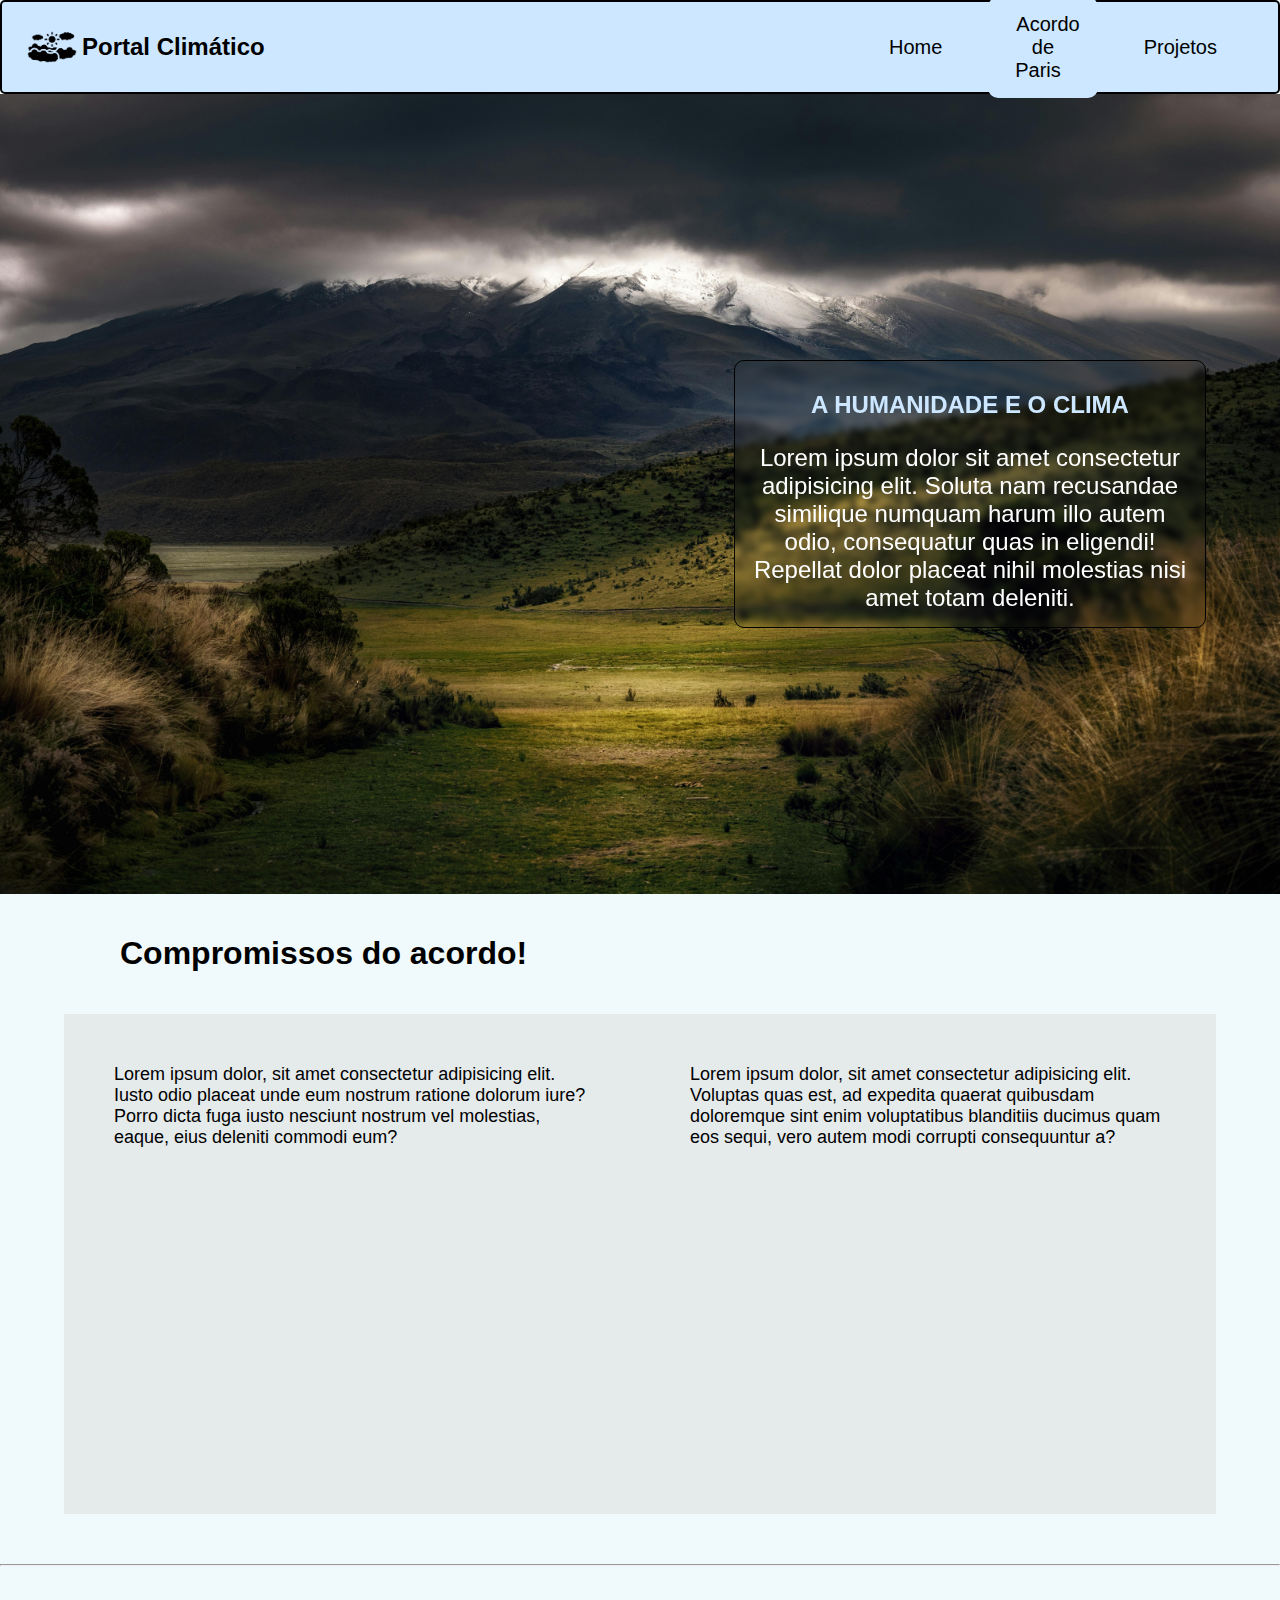
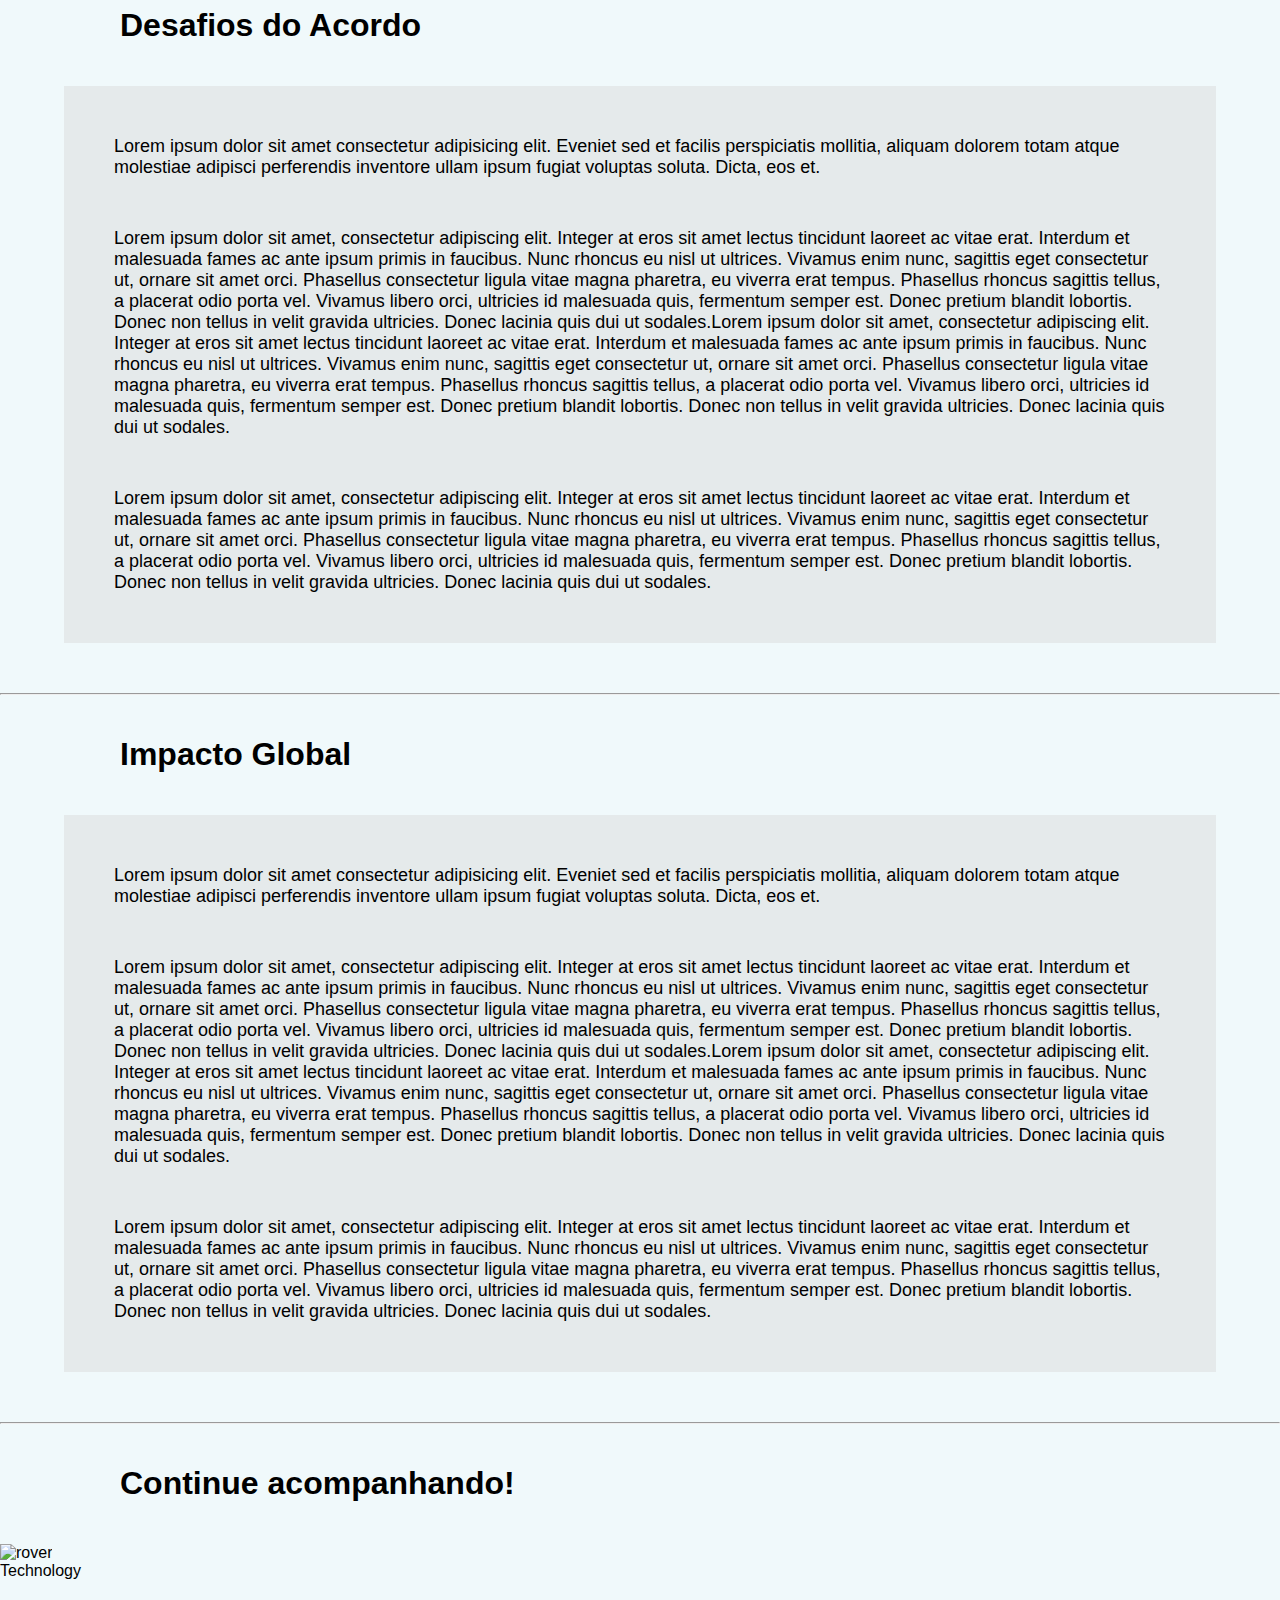
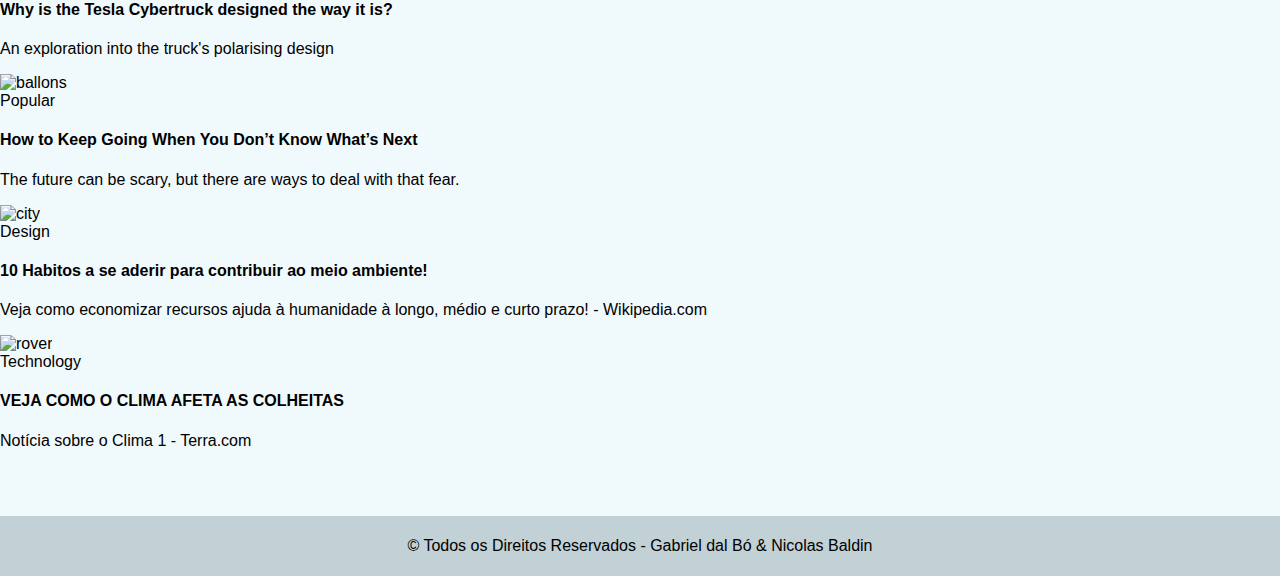
==== acordo.html @ 55af7836 "Definição conteúdo e reformulação estrutura Menu X Páginas" ====
<!DOCTYPE html>
<html lang="en">
<head>
    <meta charset="UTF-8">
    <meta name="viewport" content="width=device-width, initial-scale=1.0">
    <link rel="stylesheet" href="./CSS/stylesheet.css">
    <script src="https://kit.fontawesome.com/051e1d8433.js" crossorigin="anonymous"></script>
    <title> Portal Climático - Explicação</title>
</head>
<body>
    <section>
        <div class="cabecalho">
            <div class="logo"> 
                <img src="./IMG/logo_bg.png" alt="Cloud-logo">
                <h2>Portal Climático</h2>
            </div>
            <div class="menu">
                <div class="dropdown">
                    <button class="dropbtn"><a href="index.html">Home</a></button>
                    <div class="dropdown-content">
                        <a href="index.html#definicao">Definição</a>
                        <a href="index.html#importancia">Importancia</a>
                        <a href="index.html#mundo">Mundo</a>
                    </div>
                </div>
    
                <div class="dropdown">
                    <button class="dropbtn"><a href="acordo.html">Acordo de Paris</a></button>
                    <div class="dropdown-content">
                        <a href="#compromissos">Compromissos</a>
                        <a href="#desafios">Desafios</a>
                        <a href="#impacto">Impacto Global</a>
                        <a href="#noticias"> Notícias </a>
                    </div>
                </div>
    
                <div class="dropdown">
                    <button class="dropbtn"><a href="projetos.html">Projetos</a></button>
                    <div class="dropdown-content">
                        <a href="projetos.html#andamento">Em Andamento</a>
                        <a href="projetos.html#futuros">Futuros</a>
                    </div>
                </div>
            </div>
        </div>
    </section>
    <section>
        <div class="home-explicacao">
            <div class="card">
                <div class="initial-card">
                    <H2> A HUMANIDADE E O CLIMA </H2>
                    <p> Lorem ipsum dolor sit amet consectetur adipisicing elit. Soluta nam recusandae similique numquam harum illo autem odio, consequatur quas in eligendi! Repellat dolor placeat nihil molestias nisi amet totam deleniti.</p>
                </div>

            </div>
        </div>
        <div class="titulo-secao">
            <i class="fa-brands fa-periscope"></i>
            <h1> Compromissos do acordo! </h1>
        </div>
        <div class="container-corpo" id="compromissos">
            <div class="container-conteudo">
                <div class="conteudo-esquerda">
                    <p>Lorem ipsum dolor, sit amet consectetur adipisicing elit. Iusto odio placeat unde eum nostrum ratione dolorum iure? 
                        Porro dicta fuga iusto nesciunt nostrum vel molestias, eaque, eius deleniti commodi eum?
                    </p>
                </div>
                <div class="conteudo-direita">
                    <p>Lorem ipsum dolor, sit amet consectetur adipisicing elit. Voluptas quas est, ad expedita quaerat quibusdam 
                        doloremque sint enim voluptatibus blanditiis ducimus quam eos sequi, vero autem modi corrupti consequuntur a?
                    </p>
                </div>
            </div>
        </div>
        <hr>
        <div class="titulo-secao">
            <i class="fa-solid fa-lightbulb"></i>
            <h1> Desafios do Acordo </h1>
        </div>
        <div class="container-corpo" id="desafios">

            <div class="container-conteudo">

                <p>Lorem ipsum dolor sit amet consectetur adipisicing elit. Eveniet sed et facilis perspiciatis mollitia, 
                    aliquam dolorem totam atque molestiae adipisci perferendis inventore ullam ipsum fugiat voluptas soluta. Dicta, eos et.
                </p>
                
                <p>Lorem ipsum dolor sit amet, consectetur adipiscing elit. Integer at eros sit amet lectus tincidunt 
                    laoreet ac vitae erat. Interdum et malesuada fames ac ante ipsum primis in faucibus. Nunc rhoncus eu nisl ut ultrices. 
                    Vivamus enim nunc, sagittis eget consectetur ut, ornare sit amet orci. Phasellus consectetur ligula vitae magna pharetra, 
                    eu viverra erat tempus. Phasellus rhoncus sagittis tellus, a placerat odio porta vel. Vivamus libero orci, ultricies id 
                    malesuada quis, fermentum semper est. Donec pretium blandit lobortis. Donec non tellus in velit gravida ultricies. Donec 
                    lacinia quis dui ut sodales.Lorem ipsum dolor sit amet, consectetur adipiscing elit. Integer at eros sit amet lectus tincidunt 
                    laoreet ac vitae erat. Interdum et malesuada fames ac ante ipsum primis in faucibus. Nunc rhoncus eu nisl ut ultrices. Vivamus 
                    enim nunc, sagittis eget consectetur ut, ornare sit amet orci. Phasellus consectetur ligula vitae magna pharetra, eu viverra erat 
                    tempus. Phasellus rhoncus sagittis tellus, a placerat odio porta vel. Vivamus libero orci, ultricies id malesuada quis, fermentum 
                    semper est. Donec pretium blandit lobortis. Donec non tellus in velit gravida ultricies. Donec lacinia quis dui ut sodales.
                </p>

                <p>Lorem ipsum dolor sit amet, consectetur adipiscing elit. Integer at eros sit amet lectus 
                    tincidunt laoreet ac vitae erat. Interdum et malesuada fames ac ante ipsum primis in faucibus. 
                    Nunc rhoncus eu nisl ut ultrices. Vivamus enim nunc, sagittis eget consectetur ut, ornare sit amet 
                    orci. Phasellus consectetur ligula vitae magna pharetra, eu viverra erat tempus. Phasellus rhoncus sagittis 
                    tellus, a placerat odio porta vel. Vivamus libero orci, ultricies id malesuada quis, fermentum semper est. Donec 
                    pretium blandit lobortis. Donec non tellus in velit gravida ultricies. Donec lacinia quis dui ut sodales.
                </p>

            </div>
        </div>
        <hr>
        <div class="titulo-secao">
            <i class="fa-solid fa-lightbulb"></i>
            <h1> Impacto Global </h1>
        </div>
        <div class="container-corpo" id="impacto">

            <div class="container-conteudo">

                <p>Lorem ipsum dolor sit amet consectetur adipisicing elit. Eveniet sed et facilis perspiciatis mollitia, 
                    aliquam dolorem totam atque molestiae adipisci perferendis inventore ullam ipsum fugiat voluptas soluta. Dicta, eos et.
                </p>
                
                <p>Lorem ipsum dolor sit amet, consectetur adipiscing elit. Integer at eros sit amet lectus tincidunt 
                    laoreet ac vitae erat. Interdum et malesuada fames ac ante ipsum primis in faucibus. Nunc rhoncus eu nisl ut ultrices. 
                    Vivamus enim nunc, sagittis eget consectetur ut, ornare sit amet orci. Phasellus consectetur ligula vitae magna pharetra, 
                    eu viverra erat tempus. Phasellus rhoncus sagittis tellus, a placerat odio porta vel. Vivamus libero orci, ultricies id 
                    malesuada quis, fermentum semper est. Donec pretium blandit lobortis. Donec non tellus in velit gravida ultricies. Donec 
                    lacinia quis dui ut sodales.Lorem ipsum dolor sit amet, consectetur adipiscing elit. Integer at eros sit amet lectus tincidunt 
                    laoreet ac vitae erat. Interdum et malesuada fames ac ante ipsum primis in faucibus. Nunc rhoncus eu nisl ut ultrices. Vivamus 
                    enim nunc, sagittis eget consectetur ut, ornare sit amet orci. Phasellus consectetur ligula vitae magna pharetra, eu viverra erat 
                    tempus. Phasellus rhoncus sagittis tellus, a placerat odio porta vel. Vivamus libero orci, ultricies id malesuada quis, fermentum 
                    semper est. Donec pretium blandit lobortis. Donec non tellus in velit gravida ultricies. Donec lacinia quis dui ut sodales.
                </p>

                <p>Lorem ipsum dolor sit amet, consectetur adipiscing elit. Integer at eros sit amet lectus 
                    tincidunt laoreet ac vitae erat. Interdum et malesuada fames ac ante ipsum primis in faucibus. 
                    Nunc rhoncus eu nisl ut ultrices. Vivamus enim nunc, sagittis eget consectetur ut, ornare sit amet 
                    orci. Phasellus consectetur ligula vitae magna pharetra, eu viverra erat tempus. Phasellus rhoncus sagittis 
                    tellus, a placerat odio porta vel. Vivamus libero orci, ultricies id malesuada quis, fermentum semper est. Donec 
                    pretium blandit lobortis. Donec non tellus in velit gravida ultricies. Donec lacinia quis dui ut sodales.
                </p>

            </div>
        </div>
        <hr>
        <div class="titulo-secao">
            <i class="fa-solid fa-arrow-right-to-bracket"></i>
            <h1> Continue acompanhando! </h1>
        </div>
        <div class="container-corpo" id="noticias">
            <div class="container-noticias">
                <div class="card-image">
                    <div class="card-header">
                        <img src="https://c0.wallpaperflare.com/preview/483/210/436/car-green-4x4-jeep.jpg" alt="rover" />
                    </div>
                    <div class="card-body">
                        <span class="tag tag-teal">Technology</span>
                        <h4>
                            Why is the Tesla Cybertruck designed the way it
                            is?
                        </h4>
                        <p>
                            An exploration into the truck's polarising design
                        </p>
                    </div>
                </div>
                <div class="card-image">
                    <div class="card-header">
                        <img src="https://www.newsbtc.com/wp-content/uploads/2020/06/mesut-kaya-LcCdl__-kO0-unsplash-scaled.jpg" alt="ballons" />
                    </div>
                    <div class="card-body">
                        <span class="tag tag-purple">Popular</span>
                        <h4>
                            How to Keep Going When You Don’t Know What’s Next
                        </h4>
                        <p>
                            The future can be scary, but there are ways to
                            deal with that fear.
                        </p>
                    </div>
                </div>
                <div class="card-image">
                    <div class="card-header">
                        <img src="https://images6.alphacoders.com/312/thumb-1920-312773.jpg" alt="city" />
                    </div>
                    <div class="card-body">
                        <span class="tag tag-pink">Design</span>
                        <h4>
                            10 Habitos a se aderir para contribuir ao meio ambiente!
                        </h4>
                        <p>
                            Veja como economizar recursos ajuda à humanidade à longo, médio e curto prazo! - Wikipedia.com
                        </p>
                    </div>
                </div>
                <div class="container-noticias">
                    <div class="card-image">
                        <div class="card-header">
                            <img src="https://c0.wallpaperflare.com/preview/483/210/436/car-green-4x4-jeep.jpg" alt="rover" />
                        </div>
                        <div class="card-body">
                            <span class="tag tag-teal">Technology</span>
                            <h4>
                                VEJA COMO O CLIMA AFETA AS COLHEITAS
                            </h4>
                            <p>
                                Notícia sobre o Clima 1 - Terra.com
                            </p>
                        </div>
                    </div>
            </div>
        </div>
    </section>
    <footer class="rodape">
        <p>&#169; Todos os Direitos Reservados - Gabriel dal Bó & Nicolas Baldin</p>
    </footer>
</body>
</html>
---- CSS/stylesheet.css ----
body{
    background-color: #F0F9FB;
    margin: 0px;
    max-height: 100vh;
    font-family: 'Gill Sans', 'Gill Sans MT', Calibri, 'Trebuchet MS', sans-serif;
    /* overflow: hidden; */
}

.cabecalho{
    background-color: #CCE7FF;
    justify-content: space-between;
    display: flex;
    flex-direction: row;
    padding: 10px;
    border: 2px solid;
    border-radius: 5px;
}

.logo{
    padding: 10px;
    display: flex;
    flex-direction: row;
    max-width: 250px;
    max-height: 50px;
}

.logo img{
    padding-left: 5px;
    padding-right: 5px;
    max-width: 100%;
    max-height: 100%;
}

.logo h2{
    align-self: center;
}

.menu{
    padding: 10px 15px 10px 10px;
    display: flex;
    flex-direction: row;
    max-width: 400px;
    max-height: 50px;
    justify-content: flex-end;
    align-items: center;
}

.menu a{
    font-family: arial, helvetica, sans-serif;
    font-size: 20px;
    color: black;
    padding: 10px;
    text-decoration:none;
}

.dropbtn {
    background-color: #CCE7FF; 
    border-radius: 10px;
    color: rgb(0, 0, 0);
    padding: 16px;
    font-size: 20px;
    border: none;
    cursor: pointer;
}

.dropdown {
    padding: 10px;
    position: relative;
    display: inline-block;
}

.dropdown-content {
    align-items: center;
    display: none;
    position: absolute;
    background-color: #f9f9f9;
    min-width: 160px;
    box-shadow: 0px 8px 16px 0px rgba(0,0,0,0.2);
    z-index: 1;
}

.dropdown-content a {
    font-size: 16px;
    color: black;
    padding: 12px 16px;
    text-decoration: none;
    display: block;
}

.dropdown-content a:hover {background-color: #b6ebfc}

.dropdown:hover .dropdown-content {
    display: block;
}

.dropdown:hover .dropbtn {
    background-color: rgb(85, 114, 149);
}

.home{

    background-image: url("../IMG/home_index.jpg");
    background-attachment: fixed;
    background-position: center;
    background-repeat: no-repeat;
    background-size: cover;
    height: 800px;
    width: 100%;
    display: table;
}

.home-projetos{

    background-image: url("../IMG/projetos_index.jpg");
    background-attachment: fixed;
    background-position: center;
    background-repeat: no-repeat;
    background-size: cover;
    height: 800px;
    width: 100%;
    display: table;

}

.home-explicacao{

    background-image: url("../IMG/explicacao_index.jpg");
    background-attachment: fixed;
    background-position: center;
    background-repeat: no-repeat;
    background-size: cover;
    height: 800px;
    width: 100%;
    display: table;

}

.card{ 
    display: flex;
    float: right;
    align-items: center;
    justify-content: center;
    height: 100%;
    width: 50%;
}

.card-home{ 
    display: flex;
    flex-direction: column;
    align-items: center;
    justify-content: flex-start;
    height: 100%;
    width: 100%;
    margin-top: 100px;
}

.initial-card-home{
    margin: 0px 00px 0px 20px;
    display: flex;
    flex-direction: column;
    backdrop-filter: blur(10px);
    width: 450px;
    height: fit-content;
    align-items: center;
    padding: 10px;
    border: 1px solid black;
    border-radius: 10px;
}

.initial-card{
    margin: 0px 00px 0px 20px;
    display: flex;
    flex-direction: column;
    backdrop-filter: blur(3px);
    width: 450px;
    height: fit-content;
    align-items: center;
    padding: 10px;
    border: 1px solid black;
    border-radius: 10px;
}

.initial-card p{  
    text-align: center;  
    color: #ffff;
    font-size: x-large;
    margin: 5px;
}

.initial-card h2{

    color: #CCE7FF;
    text-align: center;

}

.initial-card-home p{
    text-align: center;  
    color: #ffff;
    font-size: x-large;
    margin: 5px;
}

.initial-card-home h2{
    color: #CCE7FF;
    text-align: center;
}






.container-corpo{

    display: flex;
    flex-direction: column;
    width: 100%;
    height: fit-content;
    margin: 10px 0px 50px 0px;

}

.titulo-secao{

    display: flex;
    align-items: center;
    width: 50%;
    margin: 10px 0px 10px 70px;
    padding: 10px;

}

.titulo-secao i{
    margin: 20px;
    font-size: 36px; 
    color: black;
}

.container-conteudo{

    width: 90%;
    min-height: 500px;
    height: fit-content;
    background-color: #d9d9d976;
    align-self: center;

}

.container-conteudo p{

    font-size: large;
    margin: 50px;

}

.conteudo-esquerda{

    display: flex;
    width: 50%;
    float: left;

}

.conteudo-direita{

    display: flex;
    width: 50%;
    min-height: 100%;
    float: right;
}

.rodape{

    display: flex;
    align-items: center;
    justify-content: center;
    background-color: #c2d1d5;
    padding: 5px;

}
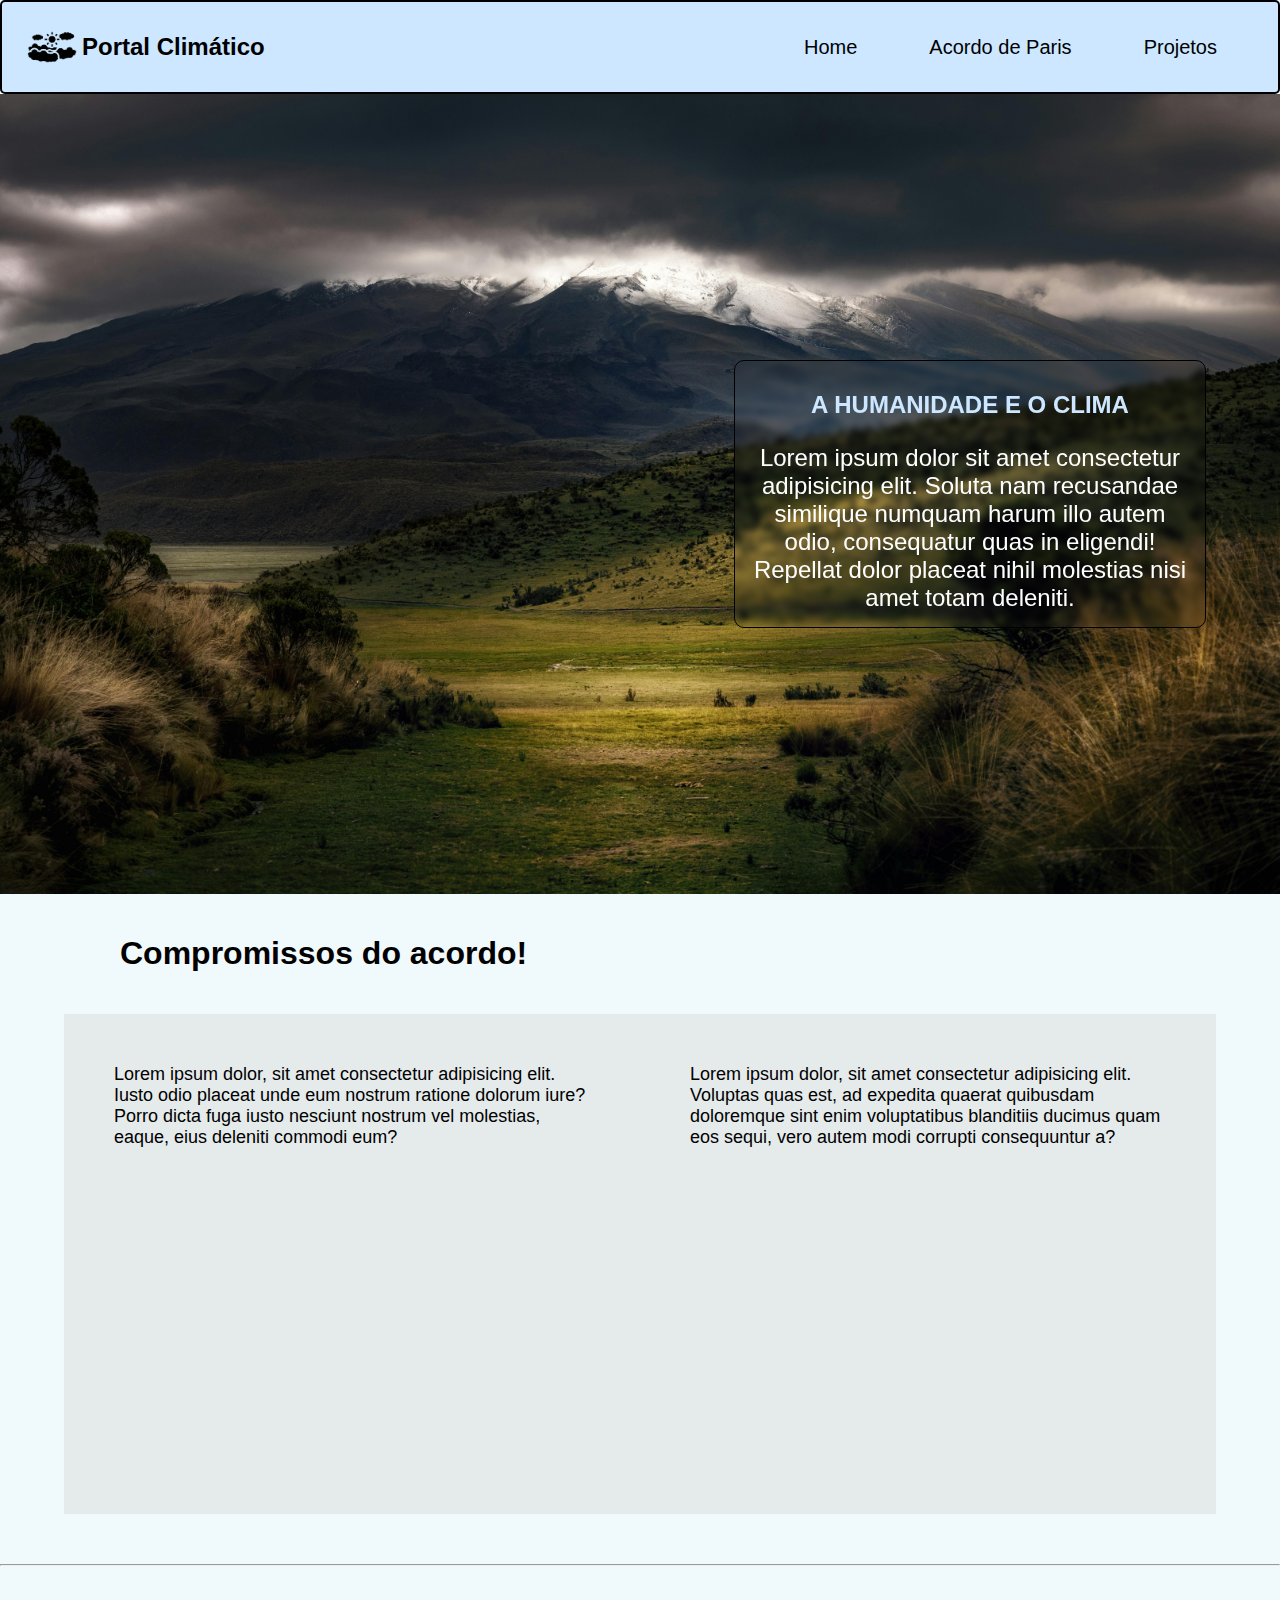
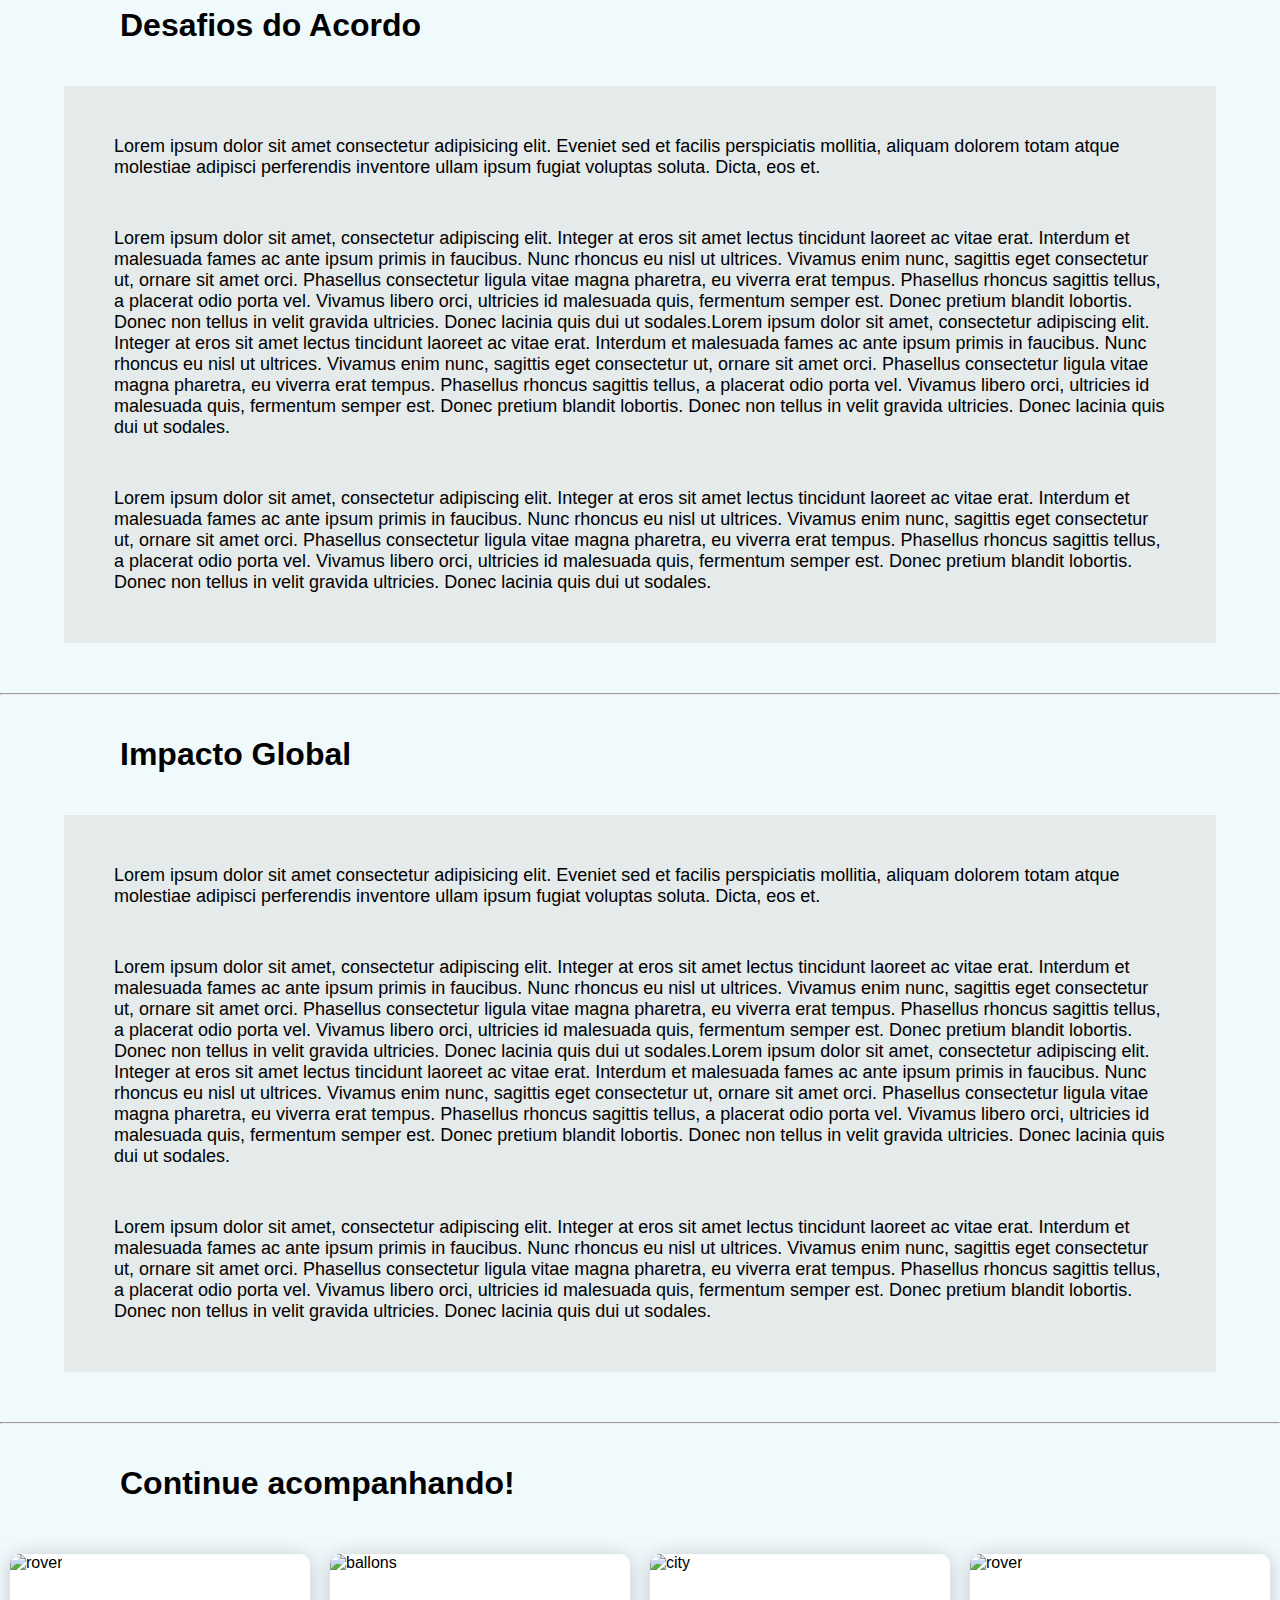
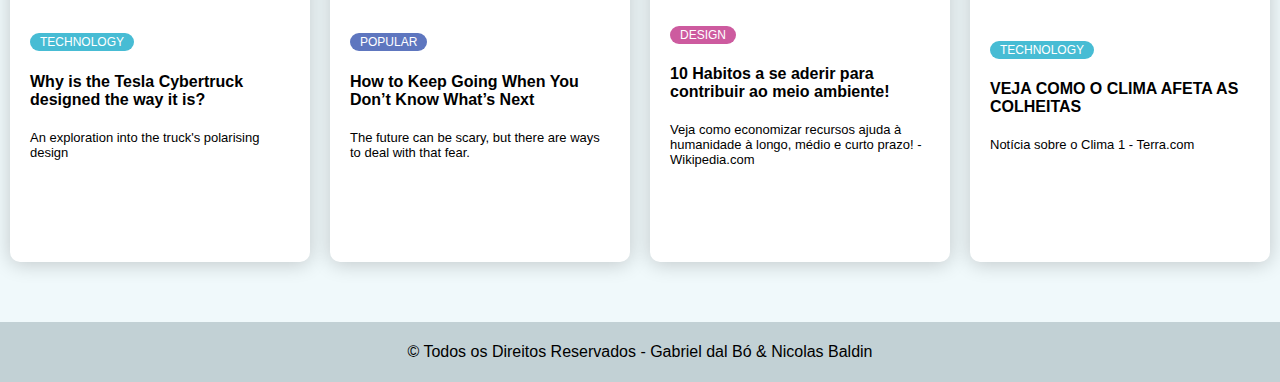
==== commit 947107b2: "Acordeão Home + Conteudos Home + Cabecalho" ====
--- a/acordo.html
+++ b/acordo.html
@@ -18,8 +18,8 @@
                 <div class="dropdown">
                     <button class="dropbtn"><a href="index.html">Home</a></button>
                     <div class="dropdown-content">
-                        <a href="index.html#definicao">Definição</a>
-                        <a href="index.html#importancia">Importancia</a>
+                        <a href="index.html#importancia">Importância</a>
+                        <a href="index.html#definicao">Metas</a>
                         <a href="index.html#mundo">Mundo</a>
                     </div>
                 </div>
@@ -54,11 +54,11 @@
 
             </div>
         </div>
-        <div class="titulo-secao">
+        <div class="titulo-secao" id="compromissos">
             <i class="fa-brands fa-periscope"></i>
             <h1> Compromissos do acordo! </h1>
         </div>
-        <div class="container-corpo" id="compromissos">
+        <div class="container-corpo">
             <div class="container-conteudo">
                 <div class="conteudo-esquerda">
                     <p>Lorem ipsum dolor, sit amet consectetur adipisicing elit. Iusto odio placeat unde eum nostrum ratione dolorum iure? 
@@ -73,11 +73,11 @@
             </div>
         </div>
         <hr>
-        <div class="titulo-secao">
+        <div class="titulo-secao" id="desafios">
             <i class="fa-solid fa-lightbulb"></i>
             <h1> Desafios do Acordo </h1>
         </div>
-        <div class="container-corpo" id="desafios">
+        <div class="container-corpo">
 
             <div class="container-conteudo">
 
@@ -108,11 +108,11 @@
             </div>
         </div>
         <hr>
-        <div class="titulo-secao">
+        <div class="titulo-secao" id="impacto">
             <i class="fa-solid fa-lightbulb"></i>
             <h1> Impacto Global </h1>
         </div>
-        <div class="container-corpo" id="impacto">
+        <div class="container-corpo">
 
             <div class="container-conteudo">
 
@@ -143,11 +143,11 @@
             </div>
         </div>
         <hr>
-        <div class="titulo-secao">
+        <div class="titulo-secao" id="noticias">
             <i class="fa-solid fa-arrow-right-to-bracket"></i>
             <h1> Continue acompanhando! </h1>
         </div>
-        <div class="container-corpo" id="noticias">
+        <div class="container-corpo">
             <div class="container-noticias">
                 <div class="card-image">
                     <div class="card-header">
--- a/CSS/stylesheet.css
+++ b/CSS/stylesheet.css
@@ -39,7 +39,7 @@
     padding: 10px 15px 10px 10px;
     display: flex;
     flex-direction: row;
-    max-width: 400px;
+    max-width: fit-content;
     max-height: 50px;
     justify-content: flex-end;
     align-items: center;
@@ -206,11 +206,6 @@
     text-align: center;
 }
 
-
-
-
-
-
 .container-corpo{
 
     display: flex;
@@ -220,6 +215,64 @@
     margin: 10px 0px 50px 0px;
 
 }
+
+.container-corpo{
+    justify-content: center;
+    align-items: center;
+}
+
+.container-noticias {
+    display: flex;
+    justify-content: space-evenly;
+    flex-wrap: wrap;
+}
+.card-image {
+    margin: 10px;
+    background-color: #fff;
+    border-radius: 10px;
+    box-shadow: 0 2px 20px rgba(0, 0, 0, 0.2);
+    overflow: hidden;
+    width: 300px;
+}
+.card-header img {
+    width: 100%;
+    height: 200px;
+    object-fit: cover;
+}
+.card-body {
+    display: flex;
+    flex-direction: column;
+    justify-content: center;
+    align-items: flex-start;
+    padding: 20px;
+    min-height: 250px;
+}
+
+.tag {
+    background: #cccccc;
+    border-radius: 50px;
+    font-size: 12px;
+    margin: 0;
+    color: #fff;
+    padding: 2px 10px;
+    text-transform: uppercase;
+    cursor: pointer;
+}
+.tag-teal {
+    background-color: #47bcd4;
+}
+.tag-purple {
+    background-color: #5e76bf;
+}
+.tag-pink {
+    background-color: #cd5b9f;
+}
+
+.card-body p {
+    font-size: 13px;
+    margin: 0 0 40px;
+}
+
 
 .titulo-secao{
 
@@ -247,6 +300,7 @@
 
 }
 
+
 .container-conteudo p{
 
     font-size: large;
@@ -278,4 +332,54 @@
     background-color: #c2d1d5;
     padding: 5px;
 
-}+}
+
+/* ACORDEÃO HOME */
+.container-acordeao{
+
+    display: flex;
+    flex-direction: column;
+    align-items: center;
+
+}
+
+.accordion {
+    background-color: #eee;
+    color: #444;
+    cursor: pointer;
+    padding: 18px;
+    width: 90%;
+    border: 1px solid black;
+    border-radius: 10px;
+    text-align: left;
+    outline: none;
+    font-size: 15px;
+    transition: 0.4s;
+    margin-top: 20px;
+  }
+  
+  .active, .accordion:hover {
+    background-color: #ccc;
+  }
+  
+  .accordion:after {
+    content: '\002B';
+    color: #777;
+    font-weight: bold;
+    float: right;
+    margin-left: 5px;
+  }
+  
+  .active:after {
+    content: "\2212";
+  }
+  
+  .panel {
+    width: 87%;
+    padding: 0 18px;
+    background-color: white;
+    margin-bottom: 10px;
+    max-height: 0;
+    overflow: hidden;
+    transition: max-height 0.2s ease-out;
+  }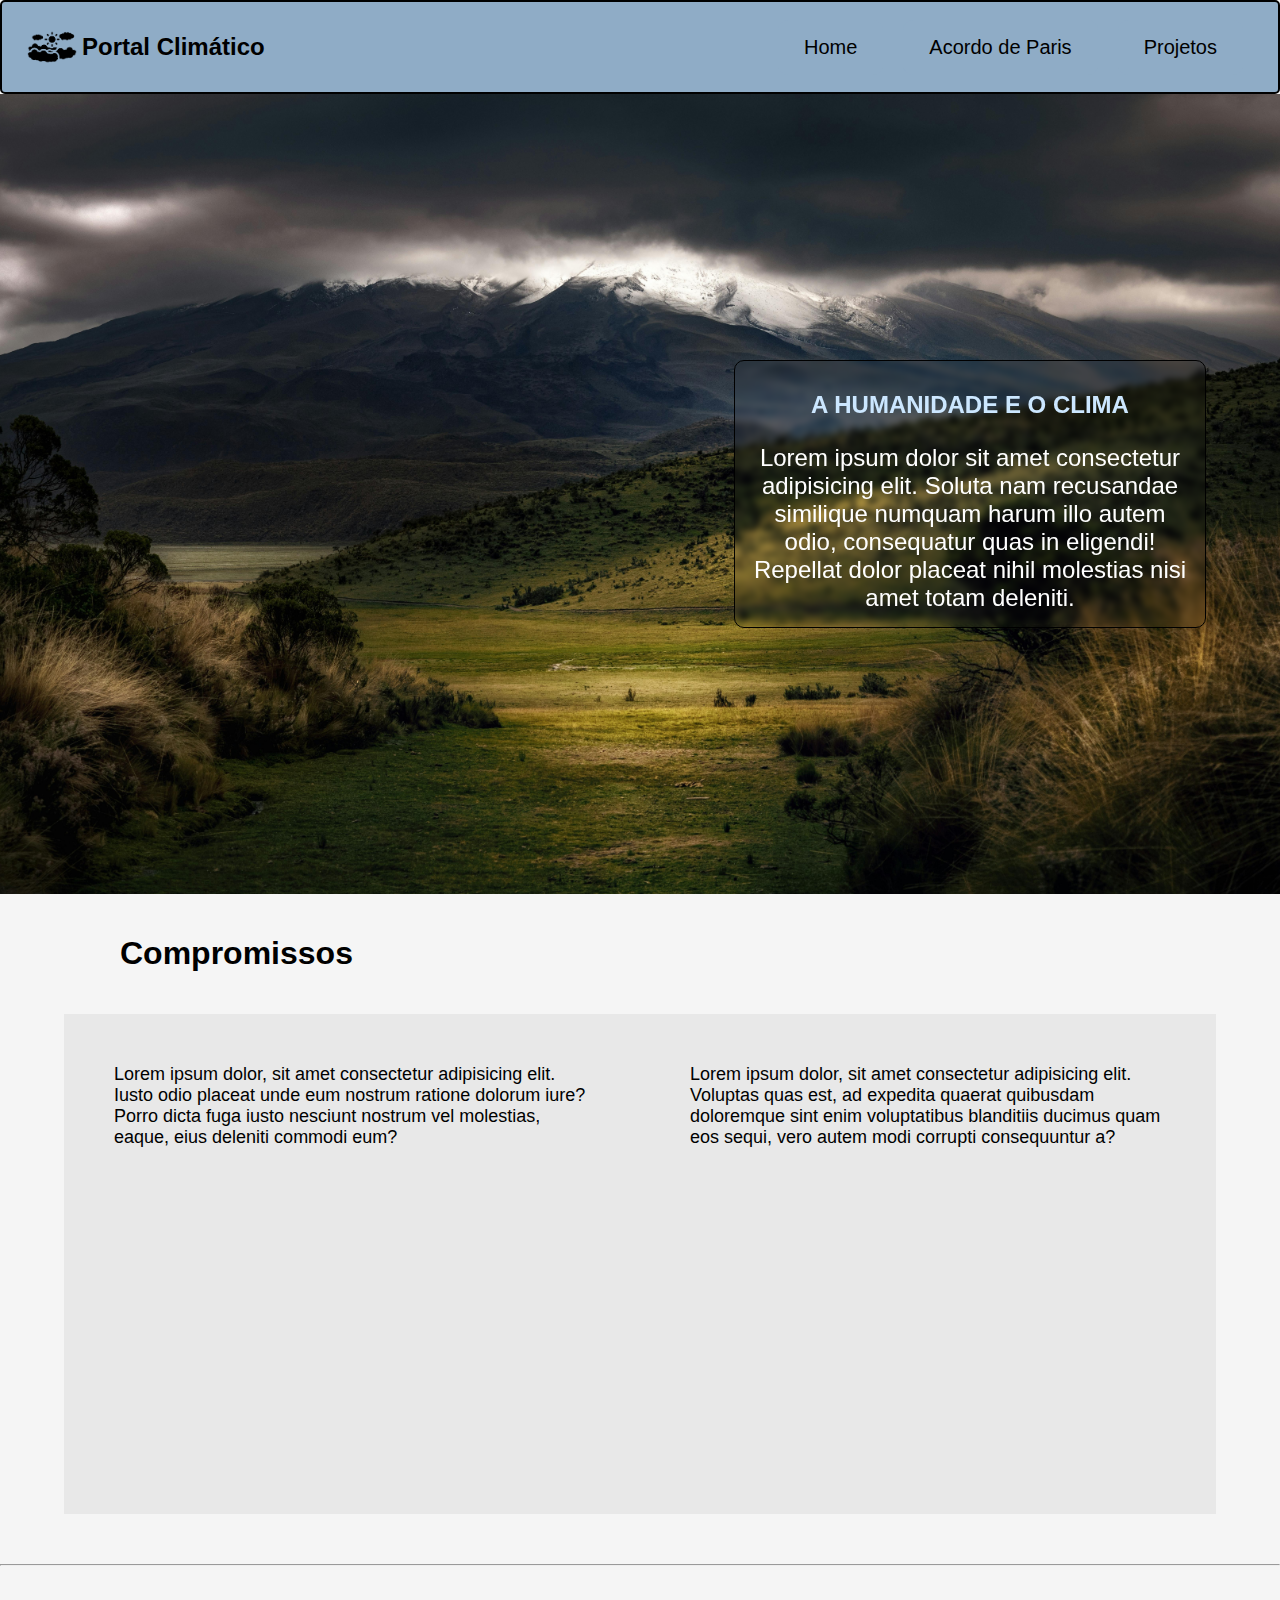
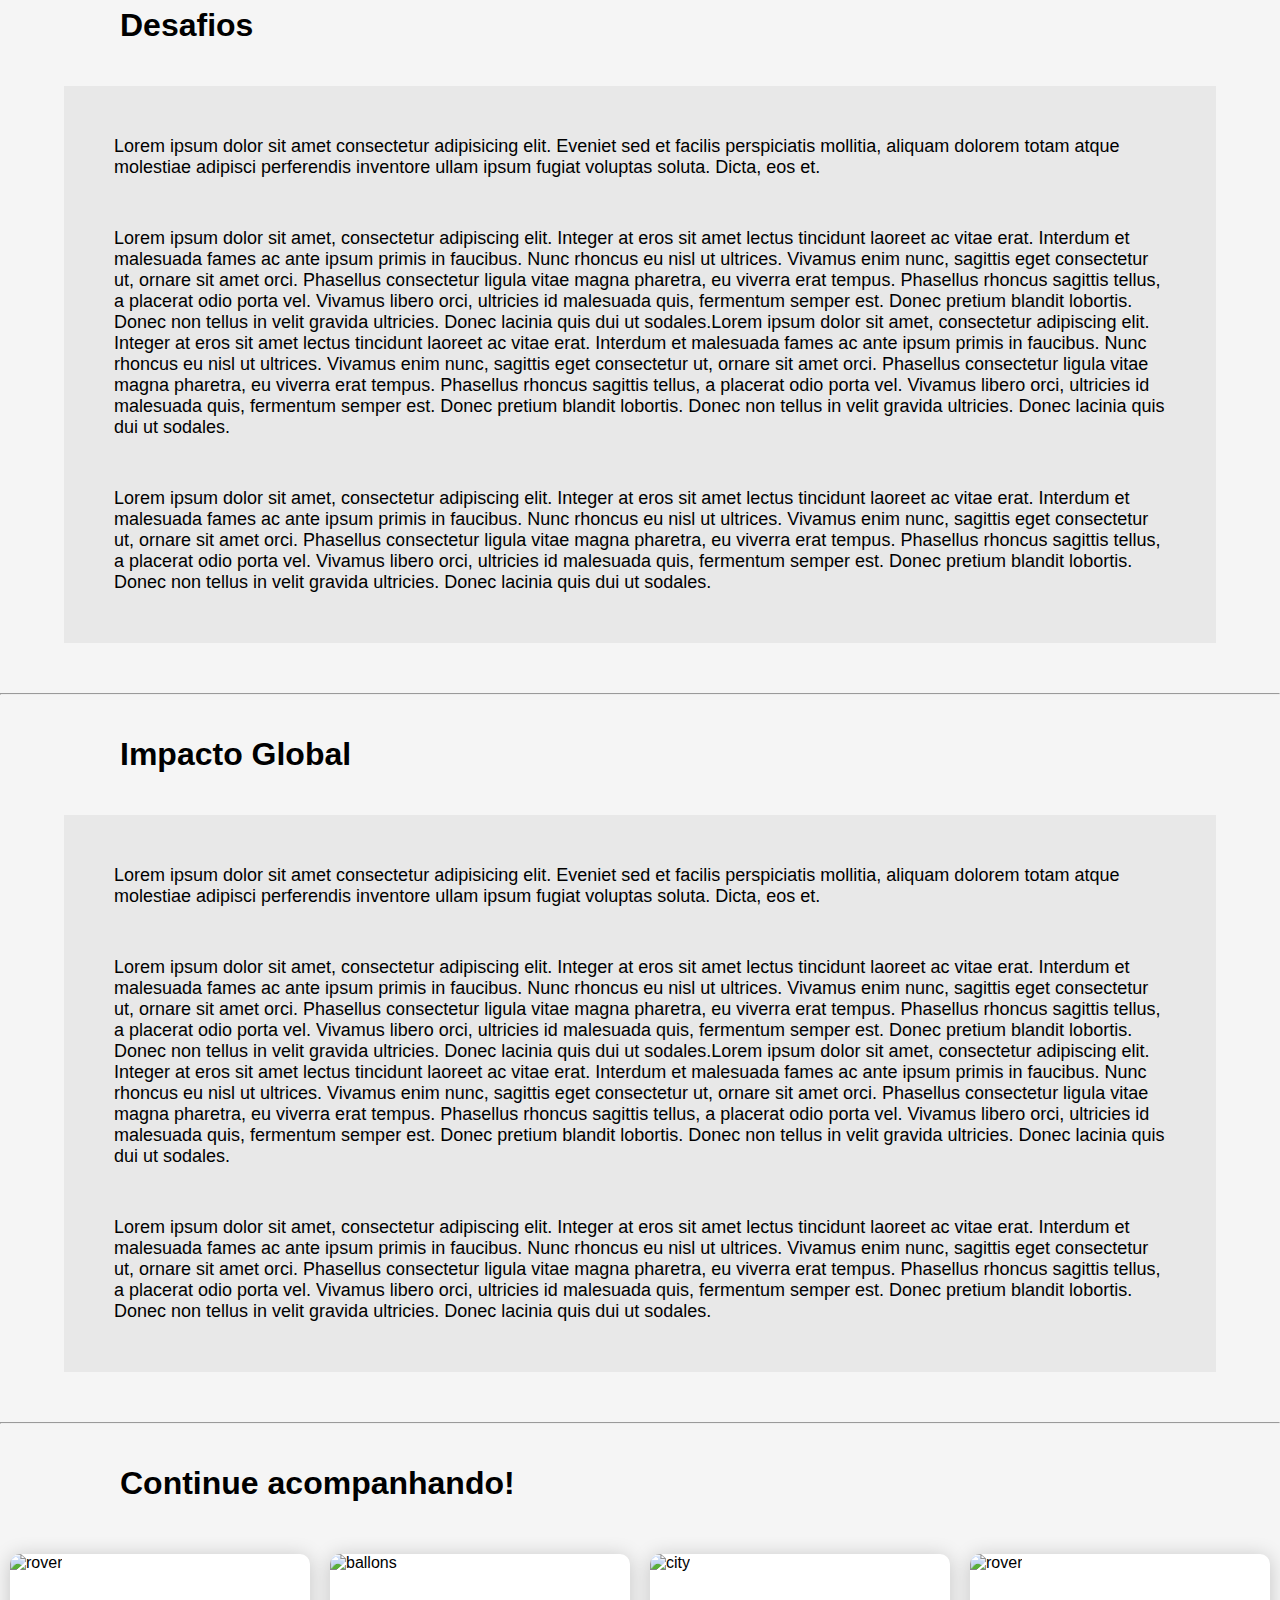
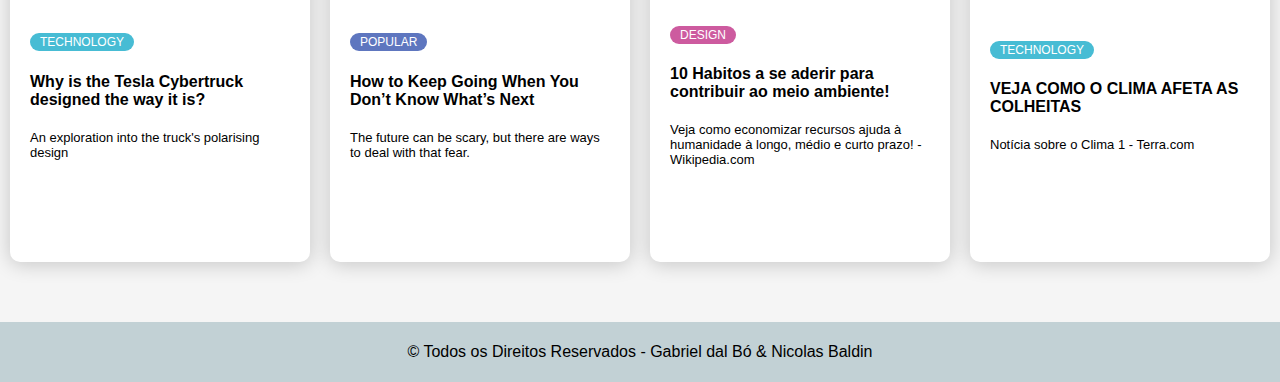
==== commit 5211e164: "Organização Repositório + Criação seção Mapa + Estilização Cards Noticias" ====
--- a/acordo.html
+++ b/acordo.html
@@ -39,6 +39,7 @@
                     <div class="dropdown-content">
                         <a href="projetos.html#andamento">Em Andamento</a>
                         <a href="projetos.html#futuros">Futuros</a>
+                        <a href="projetos.html#mapa">Mapa</a>
                     </div>
                 </div>
             </div>
@@ -55,8 +56,8 @@
             </div>
         </div>
         <div class="titulo-secao" id="compromissos">
-            <i class="fa-brands fa-periscope"></i>
-            <h1> Compromissos do acordo! </h1>
+            <i class="fa-solid fa-handshake"></i>
+            <h1> Compromissos </h1>
         </div>
         <div class="container-corpo">
             <div class="container-conteudo">
@@ -74,8 +75,8 @@
         </div>
         <hr>
         <div class="titulo-secao" id="desafios">
-            <i class="fa-solid fa-lightbulb"></i>
-            <h1> Desafios do Acordo </h1>
+            <i class="fa-solid fa-circle-exclamation"></i>
+            <h1> Desafios </h1>
         </div>
         <div class="container-corpo">
 
@@ -109,7 +110,7 @@
         </div>
         <hr>
         <div class="titulo-secao" id="impacto">
-            <i class="fa-solid fa-lightbulb"></i>
+            <i class="fa-solid fa-globe"></i>
             <h1> Impacto Global </h1>
         </div>
         <div class="container-corpo">
--- a/CSS/stylesheet.css
+++ b/CSS/stylesheet.css
@@ -1,13 +1,15 @@
 body{
-    background-color: #F0F9FB;
+    background-color: whitesmoke;
     margin: 0px;
     max-height: 100vh;
     font-family: 'Gill Sans', 'Gill Sans MT', Calibri, 'Trebuchet MS', sans-serif;
     /* overflow: hidden; */
 }
 
+/* Definição cabeçalho + título + logo site */
+
 .cabecalho{
-    background-color: #CCE7FF;
+    background-color: #8facc6;
     justify-content: space-between;
     display: flex;
     flex-direction: row;
@@ -35,6 +37,8 @@
     align-self: center;
 }
 
+/* Definição Cabeçalho */
+
 .menu{
     padding: 10px 15px 10px 10px;
     display: flex;
@@ -53,8 +57,10 @@
     text-decoration:none;
 }
 
+/* Botões Menu e Dropdown submenus */
+
 .dropbtn {
-    background-color: #CCE7FF; 
+    background-color: #8facc6; 
     border-radius: 10px;
     color: rgb(0, 0, 0);
     padding: 16px;
@@ -87,19 +93,21 @@
     display: block;
 }
 
-.dropdown-content a:hover {background-color: #b6ebfc}
+.dropdown-content a:hover {background-color: #B0C6E0}
 
 .dropdown:hover .dropdown-content {
     display: block;
 }
 
 .dropdown:hover .dropbtn {
-    background-color: rgb(85, 114, 149);
-}
+    background-color: #B0C6E0;
+}
+
+/* Image Background Páginas */
 
 .home{
 
-    background-image: url("../IMG/home_index.jpg");
+    background-image: url("../IMG/Home/home_bg.jpg");
     background-attachment: fixed;
     background-position: center;
     background-repeat: no-repeat;
@@ -111,7 +119,7 @@
 
 .home-projetos{
 
-    background-image: url("../IMG/projetos_index.jpg");
+    background-image: url("../IMG/Projetos/projetos_index.jpg");
     background-attachment: fixed;
     background-position: center;
     background-repeat: no-repeat;
@@ -124,7 +132,7 @@
 
 .home-explicacao{
 
-    background-image: url("../IMG/explicacao_index.jpg");
+    background-image: url("../IMG/Acordo/acordo_index.jpg");
     background-attachment: fixed;
     background-position: center;
     background-repeat: no-repeat;
@@ -135,6 +143,8 @@
 
 }
 
+/* Definição posição e divs Cards Iniciais */
+
 .card{ 
     display: flex;
     float: right;
@@ -202,9 +212,11 @@
 }
 
 .initial-card-home h2{
-    color: #CCE7FF;
+    color: #8facc6;
     text-align: center;
 }
+
+/* Definição Containers de Seções nas páginas */
 
 .container-corpo{
 
@@ -221,6 +233,118 @@
     align-items: center;
 }
 
+.titulo-secao{
+
+    display: flex;
+    align-items: center;
+    width: 50%;
+    margin: 10px 0px 10px 70px;
+    padding: 10px;
+
+}
+
+.titulo-secao i{
+    margin: 20px;
+    font-size: 36px; 
+    color: black;
+}
+
+.container-conteudo{
+
+    width: 90%;
+    min-height: 500px;
+    height: fit-content;
+    background-color: #d9d9d976;
+    align-self: center;
+
+}
+
+.container-conteudo p{
+
+    font-size: large;
+    margin: 50px;
+
+}
+
+/* Duas colunas Seção Acordo de Paris */
+
+.conteudo-esquerda{
+
+    display: flex;
+    width: 50%;
+    float: left;
+
+}
+
+.conteudo-direita{
+
+    display: flex;
+    width: 50%;
+    min-height: 100%;
+    float: right;
+}
+
+/* ACORDEÃO HOME */
+.container-acordeao{
+
+    display: flex;
+    flex-direction: column;
+    align-items: center;
+    margin-bottom: 40px;
+}
+
+.accordion {
+    background-color: #ffffff;
+    display: flex;
+    align-items: center;
+    justify-content: space-between;
+    cursor: pointer;
+    padding: 18px;
+    width: 90%;
+    border: 1px solid black;
+    border-radius: 10px;
+    text-align: left;
+    outline: none;
+    font-size: 20px;
+    font-family: 'Gill Sans', 'Gill Sans MT', Calibri, 'Trebuchet MS', sans-serif;
+    transition: 0.4s;
+    margin-top: 30px;
+
+}
+
+.accordion i{
+
+    font-size: 20px;
+    margin: 0px 10px 0px 0px;
+
+}
+
+.active, .accordion:hover {
+    background-color: rgb(155, 187, 227);
+}
+
+.accordion:after {
+    content: '\002B';
+    font-weight: bold;
+    font-size: 20px;
+    float: right;
+    margin-left: 5px;
+}
+
+.active:after {
+    content: "\2212";
+}
+
+.panel {
+    width: 87%;
+    padding: 0 18px;
+    background-color: white;
+    max-height: 0;
+    overflow: hidden;
+    transition: max-height 0.2s ease-out;
+}
+
+/* CARD NOTÍCÍAS + ANIMAÇÃO */
 .container-noticias {
     display: flex;
     justify-content: space-evenly;
@@ -233,7 +357,35 @@
     box-shadow: 0 2px 20px rgba(0, 0, 0, 0.2);
     overflow: hidden;
     width: 300px;
-}
+    transition: transform .5s;
+
+    &::after {
+        position: absolute;
+        top: 0;
+        left: 0;
+        width: 100%;
+        height: 100%;
+        transition: opacity 2s cubic-bezier(.165, .84, .44, 1);
+        box-shadow: 0 8px 17px 0 rgba(0, 0, 0, .2), 0 6px 20px 0 rgba(0, 0, 0, .15);
+        content: '';
+        opacity: 0;
+        z-index: -1;
+    }
+
+    &:hover,
+    &:focus {
+        transform: scale3d(1.026, 1.026, 1);
+
+        &::after {
+        opacity: 1;
+        }
+    }
+}
+
+.card-image :hover{
+    cursor: pointer;
+}
+
 .card-header img {
     width: 100%;
     height: 200px;
@@ -267,63 +419,36 @@
 .tag-pink {
     background-color: #cd5b9f;
 }
+.tag-yellow{
+    background-color: #f6b047;
+}
 
 .card-body p {
     font-size: 13px;
     margin: 0 0 40px;
 }
 
-
-.titulo-secao{
-
-    display: flex;
-    align-items: center;
-    width: 50%;
-    margin: 10px 0px 10px 70px;
-    padding: 10px;
-
-}
-
-.titulo-secao i{
-    margin: 20px;
-    font-size: 36px; 
-    color: black;
-}
-
-.container-conteudo{
-
-    width: 90%;
-    min-height: 500px;
-    height: fit-content;
-    background-color: #d9d9d976;
-    align-self: center;
-
-}
-
-
-.container-conteudo p{
-
-    font-size: large;
-    margin: 50px;
-
-}
-
-.conteudo-esquerda{
-
-    display: flex;
-    width: 50%;
-    float: left;
-
-}
-
-.conteudo-direita{
-
-    display: flex;
-    width: 50%;
-    min-height: 100%;
-    float: right;
-}
-
+/* Página Projetos */
+
+.image-map{
+
+    display: flex;
+    flex-direction: column;
+    align-items: center;
+
+}
+
+.image-map img{
+
+    width: 600px;
+    margin: 0px 0px 50px 0px;
+
+
+}
+
+
+
+/* RODAPÉ */
 .rodape{
 
     display: flex;
@@ -334,52 +459,3 @@
 
 }
 
-/* ACORDEÃO HOME */
-.container-acordeao{
-
-    display: flex;
-    flex-direction: column;
-    align-items: center;
-
-}
-
-.accordion {
-    background-color: #eee;
-    color: #444;
-    cursor: pointer;
-    padding: 18px;
-    width: 90%;
-    border: 1px solid black;
-    border-radius: 10px;
-    text-align: left;
-    outline: none;
-    font-size: 15px;
-    transition: 0.4s;
-    margin-top: 20px;
-  }
-  
-  .active, .accordion:hover {
-    background-color: #ccc;
-  }
-  
-  .accordion:after {
-    content: '\002B';
-    color: #777;
-    font-weight: bold;
-    float: right;
-    margin-left: 5px;
-  }
-  
-  .active:after {
-    content: "\2212";
-  }
-  
-  .panel {
-    width: 87%;
-    padding: 0 18px;
-    background-color: white;
-    margin-bottom: 10px;
-    max-height: 0;
-    overflow: hidden;
-    transition: max-height 0.2s ease-out;
-  }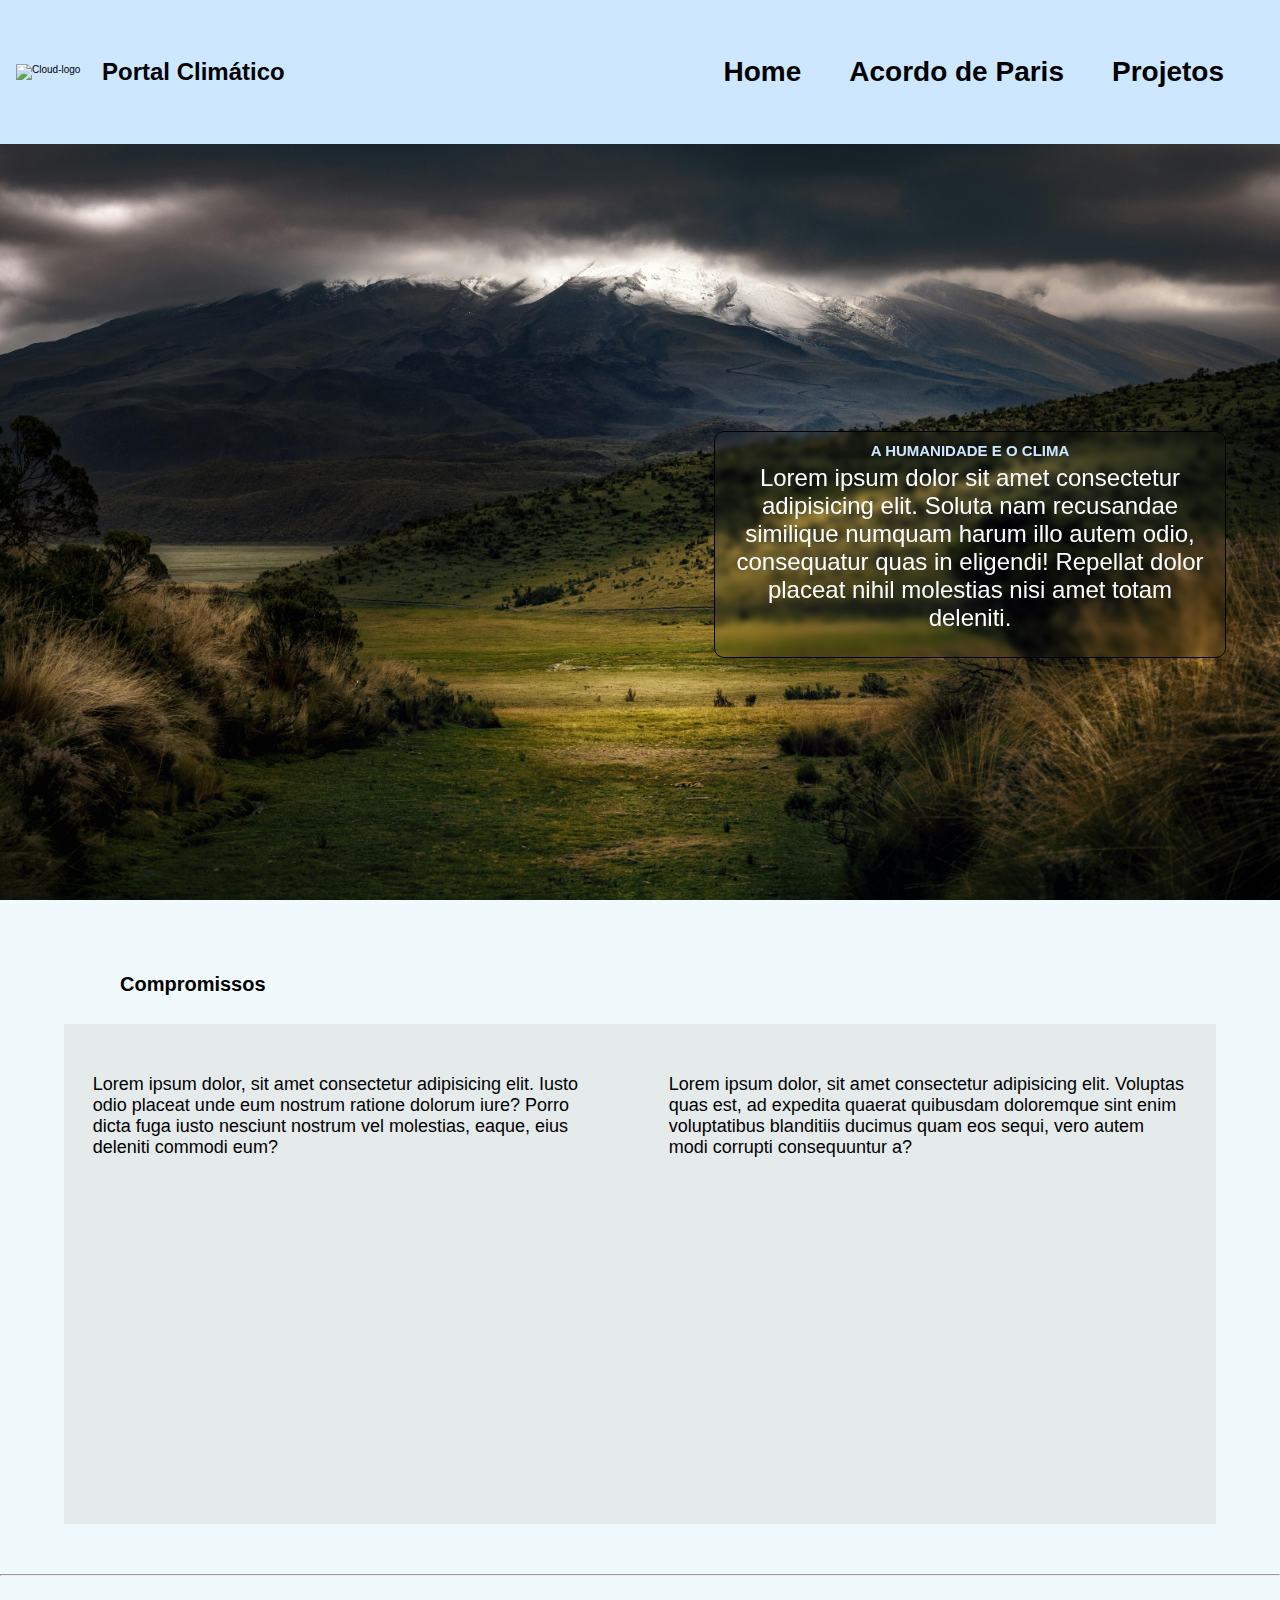
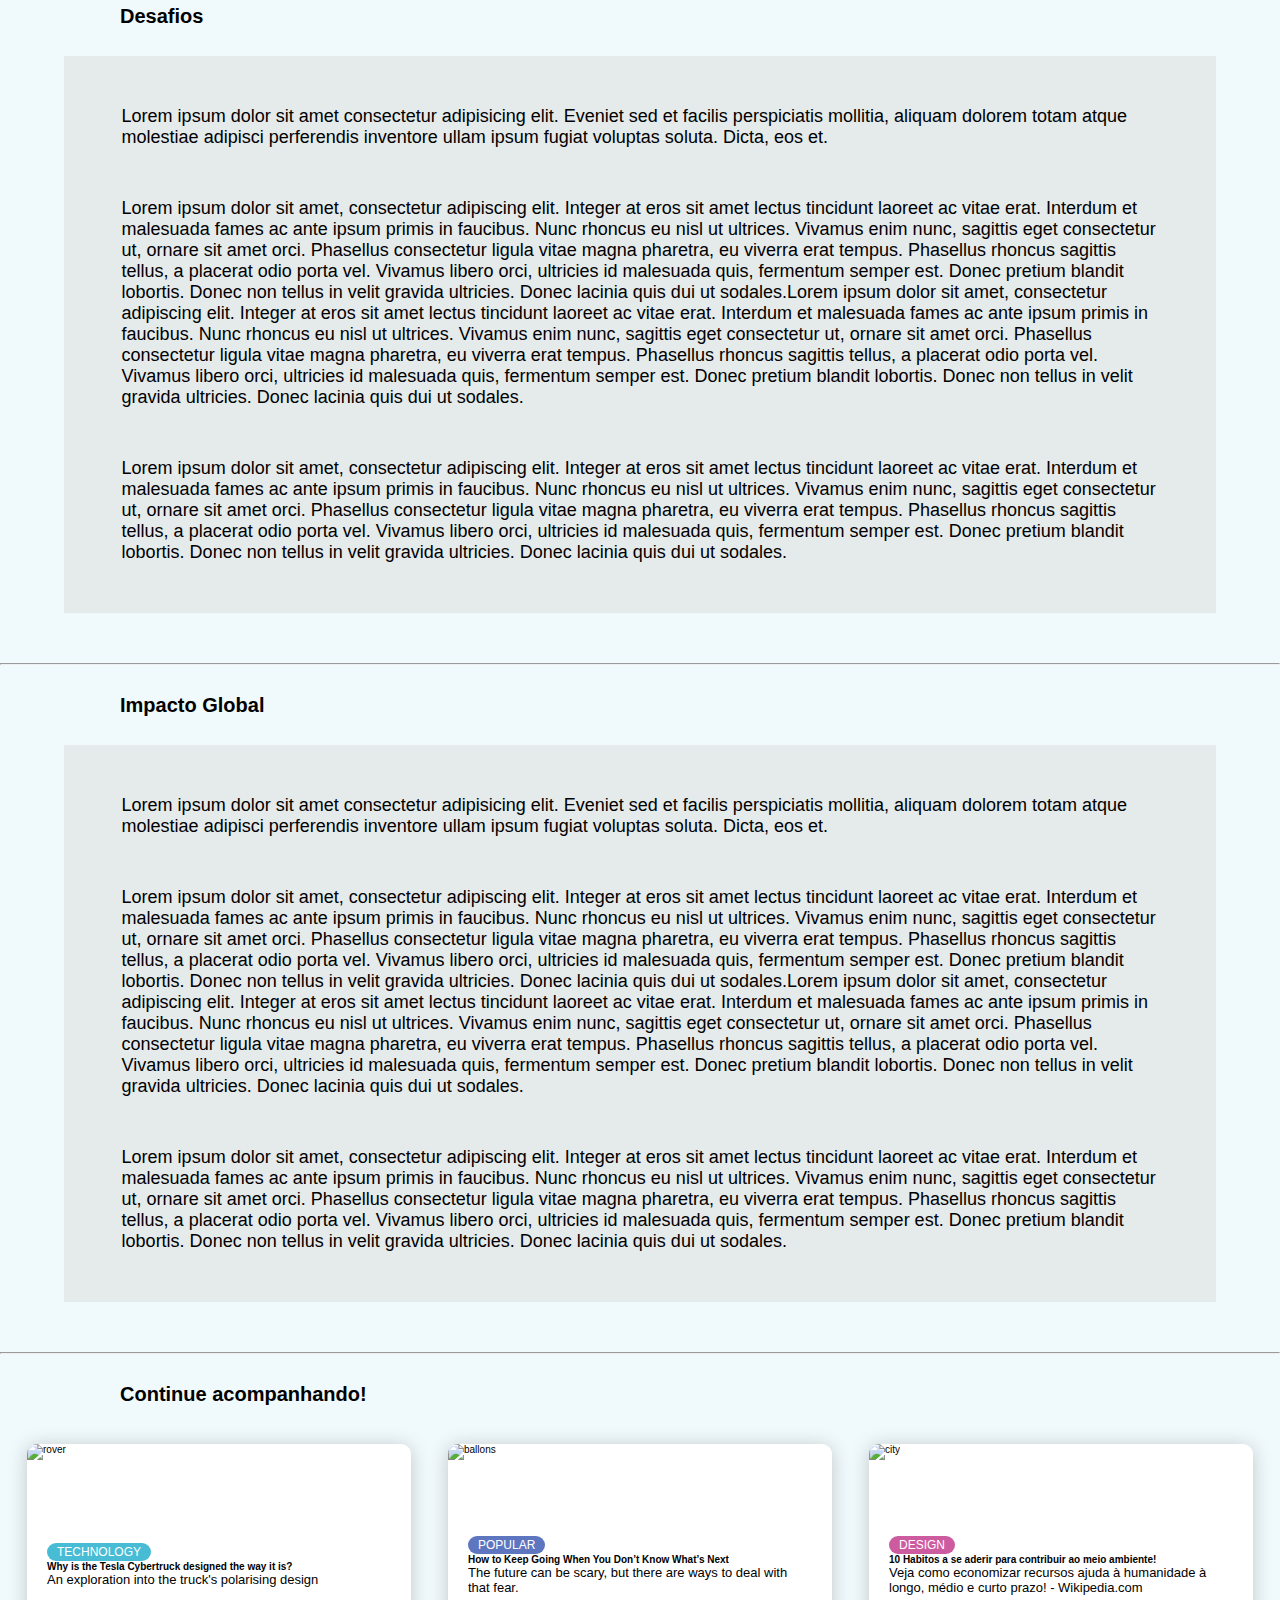
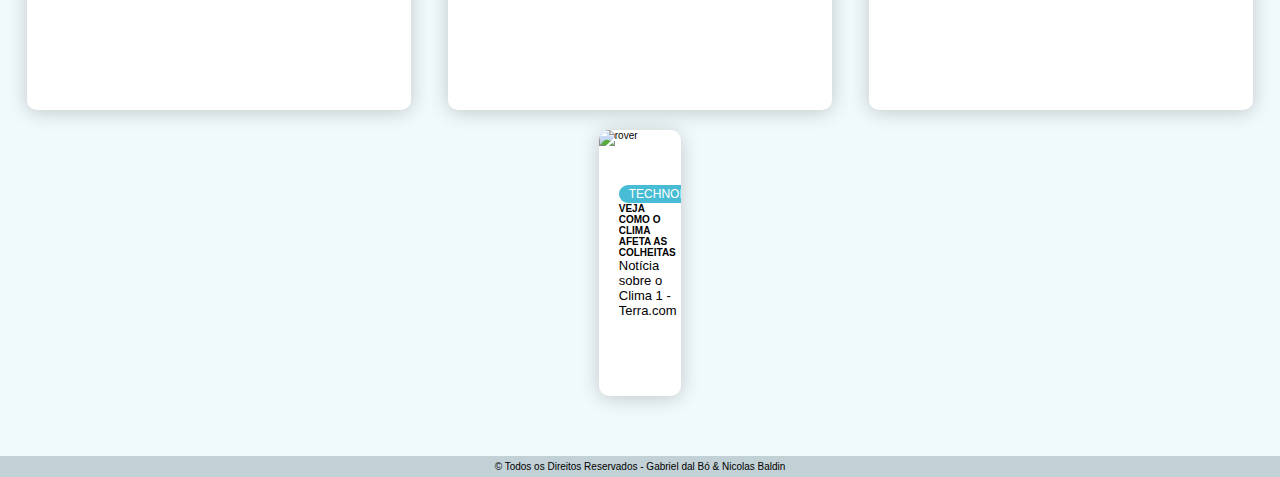
==== commit 8d7c9183: "Responsividade do cabeçalho e menu pronta" ====
--- a/acordo.html
+++ b/acordo.html
@@ -1,219 +1,268 @@
 <!DOCTYPE html>
 <html lang="en">
-<head>
-    <meta charset="UTF-8">
-    <meta name="viewport" content="width=device-width, initial-scale=1.0">
-    <link rel="stylesheet" href="./CSS/stylesheet.css">
-    <script src="https://kit.fontawesome.com/051e1d8433.js" crossorigin="anonymous"></script>
-    <title> Portal Climático - Explicação</title>
-</head>
-<body>
+  <head>
+    <meta charset="UTF-8" />
+    <meta name="viewport" content="width=device-width, initial-scale=1.0" />
+    <link rel="stylesheet" href="./CSS/stylesheet.css" />
+    <script
+      src="https://kit.fontawesome.com/051e1d8433.js"
+      crossorigin="anonymous"
+    ></script>
+    <title>Portal Climático - Explicação</title>
+  </head>
+  <body>
+    <header>
+      <a href="./" class="logo">
+        <img src="./IMG/logo.svg" alt="Cloud-logo" />
+        <h1>Portal Climático</h1>
+      </a>
+      <button class="material-symbols-outlined button-menu">menu</button>
+      <nav class="side-menu">
+        <h2>Portal Climático</h2>
+        <div class="menu-section">
+          <div class="menu-section-header">
+            <a href="./">Home</a>
+          </div>
+          <div class="menu-section-links">
+            <a href="./#definicao">Definição</a>
+            <a href="./#importancia">Importância</a>
+            <a href="./#mundo">Mundo</a>
+          </div>
+        </div>
+        <div class="menu-section">
+          <div class="menu-section-header">
+            <a href="./acordo.html">Acordo de Paris</a>
+          </div>
+          <div class="menu-section-links">
+            <a href="./acordo.html#compromissos">Compromissos</a>
+            <a href="./acordo.html#desafios">Desafios</a>
+            <a href="./acordo.html#impacto">Impacto Global</a>
+            <a href="./acordo.html#noticias"> Notícias </a>
+          </div>
+        </div>
+        <div class="menu-section">
+          <div class="menu-section-header">
+            <a href="./projetos.html">Projetos</a>
+          </div>
+          <div class="menu-section-links">
+            <a href="./projetos.html#futuros">Em Andamento</a>
+            <a href="./projetos.html#futuros">Futuros</a>
+          </div>
+        </div>
+      </nav>
+    </header>
     <section>
-        <div class="cabecalho">
-            <div class="logo"> 
-                <img src="./IMG/logo_bg.png" alt="Cloud-logo">
-                <h2>Portal Climático</h2>
-            </div>
-            <div class="menu">
-                <div class="dropdown">
-                    <button class="dropbtn"><a href="index.html">Home</a></button>
-                    <div class="dropdown-content">
-                        <a href="index.html#importancia">Importância</a>
-                        <a href="index.html#definicao">Metas</a>
-                        <a href="index.html#mundo">Mundo</a>
-                    </div>
-                </div>
-    
-                <div class="dropdown">
-                    <button class="dropbtn"><a href="acordo.html">Acordo de Paris</a></button>
-                    <div class="dropdown-content">
-                        <a href="#compromissos">Compromissos</a>
-                        <a href="#desafios">Desafios</a>
-                        <a href="#impacto">Impacto Global</a>
-                        <a href="#noticias"> Notícias </a>
-                    </div>
-                </div>
-    
-                <div class="dropdown">
-                    <button class="dropbtn"><a href="projetos.html">Projetos</a></button>
-                    <div class="dropdown-content">
-                        <a href="projetos.html#andamento">Em Andamento</a>
-                        <a href="projetos.html#futuros">Futuros</a>
-                        <a href="projetos.html#mapa">Mapa</a>
-                    </div>
-                </div>
-            </div>
-        </div>
-    </section>
-    <section>
-        <div class="home-explicacao">
-            <div class="card">
-                <div class="initial-card">
-                    <H2> A HUMANIDADE E O CLIMA </H2>
-                    <p> Lorem ipsum dolor sit amet consectetur adipisicing elit. Soluta nam recusandae similique numquam harum illo autem odio, consequatur quas in eligendi! Repellat dolor placeat nihil molestias nisi amet totam deleniti.</p>
-                </div>
-
-            </div>
-        </div>
-        <div class="titulo-secao" id="compromissos">
-            <i class="fa-solid fa-handshake"></i>
-            <h1> Compromissos </h1>
-        </div>
-        <div class="container-corpo">
-            <div class="container-conteudo">
-                <div class="conteudo-esquerda">
-                    <p>Lorem ipsum dolor, sit amet consectetur adipisicing elit. Iusto odio placeat unde eum nostrum ratione dolorum iure? 
-                        Porro dicta fuga iusto nesciunt nostrum vel molestias, eaque, eius deleniti commodi eum?
-                    </p>
-                </div>
-                <div class="conteudo-direita">
-                    <p>Lorem ipsum dolor, sit amet consectetur adipisicing elit. Voluptas quas est, ad expedita quaerat quibusdam 
-                        doloremque sint enim voluptatibus blanditiis ducimus quam eos sequi, vero autem modi corrupti consequuntur a?
-                    </p>
-                </div>
-            </div>
-        </div>
-        <hr>
-        <div class="titulo-secao" id="desafios">
-            <i class="fa-solid fa-circle-exclamation"></i>
-            <h1> Desafios </h1>
-        </div>
-        <div class="container-corpo">
-
-            <div class="container-conteudo">
-
-                <p>Lorem ipsum dolor sit amet consectetur adipisicing elit. Eveniet sed et facilis perspiciatis mollitia, 
-                    aliquam dolorem totam atque molestiae adipisci perferendis inventore ullam ipsum fugiat voluptas soluta. Dicta, eos et.
-                </p>
-                
-                <p>Lorem ipsum dolor sit amet, consectetur adipiscing elit. Integer at eros sit amet lectus tincidunt 
-                    laoreet ac vitae erat. Interdum et malesuada fames ac ante ipsum primis in faucibus. Nunc rhoncus eu nisl ut ultrices. 
-                    Vivamus enim nunc, sagittis eget consectetur ut, ornare sit amet orci. Phasellus consectetur ligula vitae magna pharetra, 
-                    eu viverra erat tempus. Phasellus rhoncus sagittis tellus, a placerat odio porta vel. Vivamus libero orci, ultricies id 
-                    malesuada quis, fermentum semper est. Donec pretium blandit lobortis. Donec non tellus in velit gravida ultricies. Donec 
-                    lacinia quis dui ut sodales.Lorem ipsum dolor sit amet, consectetur adipiscing elit. Integer at eros sit amet lectus tincidunt 
-                    laoreet ac vitae erat. Interdum et malesuada fames ac ante ipsum primis in faucibus. Nunc rhoncus eu nisl ut ultrices. Vivamus 
-                    enim nunc, sagittis eget consectetur ut, ornare sit amet orci. Phasellus consectetur ligula vitae magna pharetra, eu viverra erat 
-                    tempus. Phasellus rhoncus sagittis tellus, a placerat odio porta vel. Vivamus libero orci, ultricies id malesuada quis, fermentum 
-                    semper est. Donec pretium blandit lobortis. Donec non tellus in velit gravida ultricies. Donec lacinia quis dui ut sodales.
-                </p>
-
-                <p>Lorem ipsum dolor sit amet, consectetur adipiscing elit. Integer at eros sit amet lectus 
-                    tincidunt laoreet ac vitae erat. Interdum et malesuada fames ac ante ipsum primis in faucibus. 
-                    Nunc rhoncus eu nisl ut ultrices. Vivamus enim nunc, sagittis eget consectetur ut, ornare sit amet 
-                    orci. Phasellus consectetur ligula vitae magna pharetra, eu viverra erat tempus. Phasellus rhoncus sagittis 
-                    tellus, a placerat odio porta vel. Vivamus libero orci, ultricies id malesuada quis, fermentum semper est. Donec 
-                    pretium blandit lobortis. Donec non tellus in velit gravida ultricies. Donec lacinia quis dui ut sodales.
-                </p>
-
-            </div>
-        </div>
-        <hr>
-        <div class="titulo-secao" id="impacto">
-            <i class="fa-solid fa-globe"></i>
-            <h1> Impacto Global </h1>
-        </div>
-        <div class="container-corpo">
-
-            <div class="container-conteudo">
-
-                <p>Lorem ipsum dolor sit amet consectetur adipisicing elit. Eveniet sed et facilis perspiciatis mollitia, 
-                    aliquam dolorem totam atque molestiae adipisci perferendis inventore ullam ipsum fugiat voluptas soluta. Dicta, eos et.
-                </p>
-                
-                <p>Lorem ipsum dolor sit amet, consectetur adipiscing elit. Integer at eros sit amet lectus tincidunt 
-                    laoreet ac vitae erat. Interdum et malesuada fames ac ante ipsum primis in faucibus. Nunc rhoncus eu nisl ut ultrices. 
-                    Vivamus enim nunc, sagittis eget consectetur ut, ornare sit amet orci. Phasellus consectetur ligula vitae magna pharetra, 
-                    eu viverra erat tempus. Phasellus rhoncus sagittis tellus, a placerat odio porta vel. Vivamus libero orci, ultricies id 
-                    malesuada quis, fermentum semper est. Donec pretium blandit lobortis. Donec non tellus in velit gravida ultricies. Donec 
-                    lacinia quis dui ut sodales.Lorem ipsum dolor sit amet, consectetur adipiscing elit. Integer at eros sit amet lectus tincidunt 
-                    laoreet ac vitae erat. Interdum et malesuada fames ac ante ipsum primis in faucibus. Nunc rhoncus eu nisl ut ultrices. Vivamus 
-                    enim nunc, sagittis eget consectetur ut, ornare sit amet orci. Phasellus consectetur ligula vitae magna pharetra, eu viverra erat 
-                    tempus. Phasellus rhoncus sagittis tellus, a placerat odio porta vel. Vivamus libero orci, ultricies id malesuada quis, fermentum 
-                    semper est. Donec pretium blandit lobortis. Donec non tellus in velit gravida ultricies. Donec lacinia quis dui ut sodales.
-                </p>
-
-                <p>Lorem ipsum dolor sit amet, consectetur adipiscing elit. Integer at eros sit amet lectus 
-                    tincidunt laoreet ac vitae erat. Interdum et malesuada fames ac ante ipsum primis in faucibus. 
-                    Nunc rhoncus eu nisl ut ultrices. Vivamus enim nunc, sagittis eget consectetur ut, ornare sit amet 
-                    orci. Phasellus consectetur ligula vitae magna pharetra, eu viverra erat tempus. Phasellus rhoncus sagittis 
-                    tellus, a placerat odio porta vel. Vivamus libero orci, ultricies id malesuada quis, fermentum semper est. Donec 
-                    pretium blandit lobortis. Donec non tellus in velit gravida ultricies. Donec lacinia quis dui ut sodales.
-                </p>
-
-            </div>
-        </div>
-        <hr>
-        <div class="titulo-secao" id="noticias">
-            <i class="fa-solid fa-arrow-right-to-bracket"></i>
-            <h1> Continue acompanhando! </h1>
-        </div>
-        <div class="container-corpo">
-            <div class="container-noticias">
-                <div class="card-image">
-                    <div class="card-header">
-                        <img src="https://c0.wallpaperflare.com/preview/483/210/436/car-green-4x4-jeep.jpg" alt="rover" />
-                    </div>
-                    <div class="card-body">
-                        <span class="tag tag-teal">Technology</span>
-                        <h4>
-                            Why is the Tesla Cybertruck designed the way it
-                            is?
-                        </h4>
-                        <p>
-                            An exploration into the truck's polarising design
-                        </p>
-                    </div>
-                </div>
-                <div class="card-image">
-                    <div class="card-header">
-                        <img src="https://www.newsbtc.com/wp-content/uploads/2020/06/mesut-kaya-LcCdl__-kO0-unsplash-scaled.jpg" alt="ballons" />
-                    </div>
-                    <div class="card-body">
-                        <span class="tag tag-purple">Popular</span>
-                        <h4>
-                            How to Keep Going When You Don’t Know What’s Next
-                        </h4>
-                        <p>
-                            The future can be scary, but there are ways to
-                            deal with that fear.
-                        </p>
-                    </div>
-                </div>
-                <div class="card-image">
-                    <div class="card-header">
-                        <img src="https://images6.alphacoders.com/312/thumb-1920-312773.jpg" alt="city" />
-                    </div>
-                    <div class="card-body">
-                        <span class="tag tag-pink">Design</span>
-                        <h4>
-                            10 Habitos a se aderir para contribuir ao meio ambiente!
-                        </h4>
-                        <p>
-                            Veja como economizar recursos ajuda à humanidade à longo, médio e curto prazo! - Wikipedia.com
-                        </p>
-                    </div>
-                </div>
-                <div class="container-noticias">
-                    <div class="card-image">
-                        <div class="card-header">
-                            <img src="https://c0.wallpaperflare.com/preview/483/210/436/car-green-4x4-jeep.jpg" alt="rover" />
-                        </div>
-                        <div class="card-body">
-                            <span class="tag tag-teal">Technology</span>
-                            <h4>
-                                VEJA COMO O CLIMA AFETA AS COLHEITAS
-                            </h4>
-                            <p>
-                                Notícia sobre o Clima 1 - Terra.com
-                            </p>
-                        </div>
-                    </div>
-            </div>
-        </div>
+      <div class="home-explicacao">
+        <div class="card">
+          <div class="initial-card">
+            <h2>A HUMANIDADE E O CLIMA</h2>
+            <p>
+              Lorem ipsum dolor sit amet consectetur adipisicing elit. Soluta
+              nam recusandae similique numquam harum illo autem odio,
+              consequatur quas in eligendi! Repellat dolor placeat nihil
+              molestias nisi amet totam deleniti.
+            </p>
+          </div>
+        </div>
+      </div>
+      <div class="titulo-secao" id="compromissos">
+        <i class="fa-solid fa-handshake"></i>
+        <h1>Compromissos</h1>
+      </div>
+      <div class="container-corpo">
+        <div class="container-conteudo">
+          <div class="conteudo-esquerda">
+            <p>
+              Lorem ipsum dolor, sit amet consectetur adipisicing elit. Iusto
+              odio placeat unde eum nostrum ratione dolorum iure? Porro dicta
+              fuga iusto nesciunt nostrum vel molestias, eaque, eius deleniti
+              commodi eum?
+            </p>
+          </div>
+          <div class="conteudo-direita">
+            <p>
+              Lorem ipsum dolor, sit amet consectetur adipisicing elit. Voluptas
+              quas est, ad expedita quaerat quibusdam doloremque sint enim
+              voluptatibus blanditiis ducimus quam eos sequi, vero autem modi
+              corrupti consequuntur a?
+            </p>
+          </div>
+        </div>
+      </div>
+      <hr />
+      <div class="titulo-secao" id="desafios">
+        <i class="fa-solid fa-circle-exclamation"></i>
+        <h1>Desafios</h1>
+      </div>
+      <div class="container-corpo">
+        <div class="container-conteudo">
+          <p>
+            Lorem ipsum dolor sit amet consectetur adipisicing elit. Eveniet sed
+            et facilis perspiciatis mollitia, aliquam dolorem totam atque
+            molestiae adipisci perferendis inventore ullam ipsum fugiat voluptas
+            soluta. Dicta, eos et.
+          </p>
+
+          <p>
+            Lorem ipsum dolor sit amet, consectetur adipiscing elit. Integer at
+            eros sit amet lectus tincidunt laoreet ac vitae erat. Interdum et
+            malesuada fames ac ante ipsum primis in faucibus. Nunc rhoncus eu
+            nisl ut ultrices. Vivamus enim nunc, sagittis eget consectetur ut,
+            ornare sit amet orci. Phasellus consectetur ligula vitae magna
+            pharetra, eu viverra erat tempus. Phasellus rhoncus sagittis tellus,
+            a placerat odio porta vel. Vivamus libero orci, ultricies id
+            malesuada quis, fermentum semper est. Donec pretium blandit
+            lobortis. Donec non tellus in velit gravida ultricies. Donec lacinia
+            quis dui ut sodales.Lorem ipsum dolor sit amet, consectetur
+            adipiscing elit. Integer at eros sit amet lectus tincidunt laoreet
+            ac vitae erat. Interdum et malesuada fames ac ante ipsum primis in
+            faucibus. Nunc rhoncus eu nisl ut ultrices. Vivamus enim nunc,
+            sagittis eget consectetur ut, ornare sit amet orci. Phasellus
+            consectetur ligula vitae magna pharetra, eu viverra erat tempus.
+            Phasellus rhoncus sagittis tellus, a placerat odio porta vel.
+            Vivamus libero orci, ultricies id malesuada quis, fermentum semper
+            est. Donec pretium blandit lobortis. Donec non tellus in velit
+            gravida ultricies. Donec lacinia quis dui ut sodales.
+          </p>
+
+          <p>
+            Lorem ipsum dolor sit amet, consectetur adipiscing elit. Integer at
+            eros sit amet lectus tincidunt laoreet ac vitae erat. Interdum et
+            malesuada fames ac ante ipsum primis in faucibus. Nunc rhoncus eu
+            nisl ut ultrices. Vivamus enim nunc, sagittis eget consectetur ut,
+            ornare sit amet orci. Phasellus consectetur ligula vitae magna
+            pharetra, eu viverra erat tempus. Phasellus rhoncus sagittis tellus,
+            a placerat odio porta vel. Vivamus libero orci, ultricies id
+            malesuada quis, fermentum semper est. Donec pretium blandit
+            lobortis. Donec non tellus in velit gravida ultricies. Donec lacinia
+            quis dui ut sodales.
+          </p>
+        </div>
+      </div>
+      <hr />
+      <div class="titulo-secao" id="impacto">
+        <i class="fa-solid fa-globe"></i>
+        <h1>Impacto Global</h1>
+      </div>
+      <div class="container-corpo">
+        <div class="container-conteudo">
+          <p>
+            Lorem ipsum dolor sit amet consectetur adipisicing elit. Eveniet sed
+            et facilis perspiciatis mollitia, aliquam dolorem totam atque
+            molestiae adipisci perferendis inventore ullam ipsum fugiat voluptas
+            soluta. Dicta, eos et.
+          </p>
+
+          <p>
+            Lorem ipsum dolor sit amet, consectetur adipiscing elit. Integer at
+            eros sit amet lectus tincidunt laoreet ac vitae erat. Interdum et
+            malesuada fames ac ante ipsum primis in faucibus. Nunc rhoncus eu
+            nisl ut ultrices. Vivamus enim nunc, sagittis eget consectetur ut,
+            ornare sit amet orci. Phasellus consectetur ligula vitae magna
+            pharetra, eu viverra erat tempus. Phasellus rhoncus sagittis tellus,
+            a placerat odio porta vel. Vivamus libero orci, ultricies id
+            malesuada quis, fermentum semper est. Donec pretium blandit
+            lobortis. Donec non tellus in velit gravida ultricies. Donec lacinia
+            quis dui ut sodales.Lorem ipsum dolor sit amet, consectetur
+            adipiscing elit. Integer at eros sit amet lectus tincidunt laoreet
+            ac vitae erat. Interdum et malesuada fames ac ante ipsum primis in
+            faucibus. Nunc rhoncus eu nisl ut ultrices. Vivamus enim nunc,
+            sagittis eget consectetur ut, ornare sit amet orci. Phasellus
+            consectetur ligula vitae magna pharetra, eu viverra erat tempus.
+            Phasellus rhoncus sagittis tellus, a placerat odio porta vel.
+            Vivamus libero orci, ultricies id malesuada quis, fermentum semper
+            est. Donec pretium blandit lobortis. Donec non tellus in velit
+            gravida ultricies. Donec lacinia quis dui ut sodales.
+          </p>
+
+          <p>
+            Lorem ipsum dolor sit amet, consectetur adipiscing elit. Integer at
+            eros sit amet lectus tincidunt laoreet ac vitae erat. Interdum et
+            malesuada fames ac ante ipsum primis in faucibus. Nunc rhoncus eu
+            nisl ut ultrices. Vivamus enim nunc, sagittis eget consectetur ut,
+            ornare sit amet orci. Phasellus consectetur ligula vitae magna
+            pharetra, eu viverra erat tempus. Phasellus rhoncus sagittis tellus,
+            a placerat odio porta vel. Vivamus libero orci, ultricies id
+            malesuada quis, fermentum semper est. Donec pretium blandit
+            lobortis. Donec non tellus in velit gravida ultricies. Donec lacinia
+            quis dui ut sodales.
+          </p>
+        </div>
+      </div>
+      <hr />
+      <div class="titulo-secao" id="noticias">
+        <i class="fa-solid fa-arrow-right-to-bracket"></i>
+        <h1>Continue acompanhando!</h1>
+      </div>
+      <div class="container-corpo">
+        <div class="container-noticias">
+          <div class="card-image">
+            <div class="card-header">
+              <img
+                src="https://c0.wallpaperflare.com/preview/483/210/436/car-green-4x4-jeep.jpg"
+                alt="rover"
+              />
+            </div>
+            <div class="card-body">
+              <span class="tag tag-teal">Technology</span>
+              <h4>Why is the Tesla Cybertruck designed the way it is?</h4>
+              <p>An exploration into the truck's polarising design</p>
+            </div>
+          </div>
+          <div class="card-image">
+            <div class="card-header">
+              <img
+                src="https://www.newsbtc.com/wp-content/uploads/2020/06/mesut-kaya-LcCdl__-kO0-unsplash-scaled.jpg"
+                alt="ballons"
+              />
+            </div>
+            <div class="card-body">
+              <span class="tag tag-purple">Popular</span>
+              <h4>How to Keep Going When You Don’t Know What’s Next</h4>
+              <p>
+                The future can be scary, but there are ways to deal with that
+                fear.
+              </p>
+            </div>
+          </div>
+          <div class="card-image">
+            <div class="card-header">
+              <img
+                src="https://images6.alphacoders.com/312/thumb-1920-312773.jpg"
+                alt="city"
+              />
+            </div>
+            <div class="card-body">
+              <span class="tag tag-pink">Design</span>
+              <h4>10 Habitos a se aderir para contribuir ao meio ambiente!</h4>
+              <p>
+                Veja como economizar recursos ajuda à humanidade à longo, médio
+                e curto prazo! - Wikipedia.com
+              </p>
+            </div>
+          </div>
+          <div class="container-noticias">
+            <div class="card-image">
+              <div class="card-header">
+                <img
+                  src="https://c0.wallpaperflare.com/preview/483/210/436/car-green-4x4-jeep.jpg"
+                  alt="rover"
+                />
+              </div>
+              <div class="card-body">
+                <span class="tag tag-teal">Technology</span>
+                <h4>VEJA COMO O CLIMA AFETA AS COLHEITAS</h4>
+                <p>Notícia sobre o Clima 1 - Terra.com</p>
+              </div>
+            </div>
+          </div>
+        </div>
+      </div>
     </section>
     <footer class="rodape">
-        <p>&#169; Todos os Direitos Reservados - Gabriel dal Bó & Nicolas Baldin</p>
+      <p>
+        &#169; Todos os Direitos Reservados - Gabriel dal Bó & Nicolas Baldin
+      </p>
     </footer>
-</body>
-</html>+  </body>
+</html>
--- a/CSS/stylesheet.css
+++ b/CSS/stylesheet.css
@@ -1,461 +1,551 @@
-body{
-    background-color: whitesmoke;
-    margin: 0px;
-    max-height: 100vh;
-    font-family: 'Gill Sans', 'Gill Sans MT', Calibri, 'Trebuchet MS', sans-serif;
-    /* overflow: hidden; */
-}
-
-/* Definição cabeçalho + título + logo site */
-
-.cabecalho{
-    background-color: #8facc6;
+* {
+  margin: 0;
+  padding: 0;
+  box-sizing: border-box;
+}
+
+:root {
+  font-size: 62.5%;
+}
+
+body {
+  width: 100%;
+  background-color: #f0f9fb;
+  margin: 0px;
+  font-family: "Gill Sans", "Gill Sans MT", Calibri, "Trebuchet MS", sans-serif;
+}
+
+header {
+  width: 100%;
+  padding: 1.6rem;
+  background: #cce7ff;
+  display: flex;
+  align-items: center;
+  justify-content: space-between;
+}
+
+header .logo {
+  display: flex;
+  align-items: center;
+  justify-content: space-between;
+  gap: 1.6rem;
+  text-decoration: none;
+  color: black;
+}
+
+header .logo img {
+  width: 7rem;
+}
+
+header .logo h1 {
+  font-size: 2.4rem;
+}
+
+header .button-menu {
+  font-size: 2.8rem;
+  margin-left: calc(4.5-1.2) rem;
+  padding: 0.8rem;
+  border-radius: 0.8rem;
+  transition: 400ms;
+  background-color: transparent;
+  border: none;
+  color: black;
+}
+
+header .button-menu:active {
+  background-color: #627687;
+}
+
+.overlay {
+  position: fixed;
+  top: 0;
+  left: 0;
+  width: 100vw;
+  height: 100vh;
+  background: rgba(0, 0, 0, 0.7);
+  overflow: hidden;
+  transition: 400ms;
+
+  opacity: 0;
+  visibility: hidden;
+}
+
+.overlay.menu-active {
+  opacity: 1;
+  visibility: visible;
+}
+
+.side-menu {
+  width: 70%;
+  height: 100%;
+  position: fixed;
+  top: 0;
+  right: 0;
+  background-color: #cce7ff;
+  padding: 2rem 2.4rem;
+  overflow: hidden;
+  z-index: 10;
+
+  display: flex;
+  flex-direction: column;
+
+  opacity: 0;
+  visibility: hidden;
+}
+
+.side-menu.menu-active {
+  opacity: 1;
+  visibility: visible;
+}
+
+.side-menu h2 {
+  font-size: 2.4rem;
+  align-self: center;
+  margin-bottom: 2rem;
+}
+
+.side-menu a {
+  text-decoration: none;
+  color: black;
+  font-size: 2.8rem;
+  padding: 0.8rem;
+}
+
+.side-menu .menu-section {
+  display: flex;
+  flex-direction: column;
+  padding: 1.2rem 0;
+}
+
+.side-menu .menu-section + .menu-section {
+  border-top: 1px solid black;
+}
+
+.side-menu .menu-section .menu-section-header {
+  font-weight: bold;
+}
+
+.side-menu .menu-section .menu-section-links {
+  display: flex;
+  flex-direction: column;
+  margin-left: 0.8rem;
+  margin-top: 0.8rem;
+  font-weight: thin;
+}
+
+.side-menu .menu-section .menu-section-links a {
+  font-size: 2.4rem;
+}
+
+/* Image Background Páginas */
+
+.home {
+  background-image: url("../IMG/Home/home_bg.jpg");
+  background-attachment: fixed;
+  background-position: center;
+  background-repeat: no-repeat;
+  background-size: cover;
+  height: 800px;
+  width: 100%;
+  display: table;
+}
+
+.home-projetos {
+  background-image: url("../IMG/Projetos/projetos_index.jpg");
+  background-attachment: fixed;
+  background-position: center;
+  background-repeat: no-repeat;
+  background-size: cover;
+  height: 800px;
+  width: 100%;
+  display: table;
+}
+
+.home-explicacao {
+  background-image: url("../IMG/Acordo/acordo_index.jpg");
+  background-attachment: fixed;
+  background-position: center;
+  background-repeat: no-repeat;
+  background-size: cover;
+  height: 800px;
+  width: 100%;
+  display: table;
+}
+
+/* Definição posição e divs Cards Iniciais */
+
+.card {
+  display: flex;
+  float: right;
+  align-items: center;
+  justify-content: center;
+  height: 100%;
+  width: 50%;
+}
+
+.card-home {
+  display: flex;
+  flex-direction: column;
+  align-items: center;
+  justify-content: flex-start;
+  height: 100%;
+  width: 100%;
+  margin-top: 100px;
+}
+
+.initial-card-home {
+  margin: 0px 00px 0px 20px;
+  display: flex;
+  flex-direction: column;
+  backdrop-filter: blur(10px);
+  /*   width: 450px; Melhor não usar valor fixo pra não quebrar a responsividade*/
+  width: 80%;
+  height: fit-content;
+  align-items: center;
+  padding: 10px;
+  border: 1px solid black;
+  border-radius: 10px;
+}
+
+.initial-card {
+  margin: 0px 00px 0px 20px;
+  display: flex;
+  flex-direction: column;
+  backdrop-filter: blur(3px);
+  /* width: 450px; Melhor não usar valor fixo pra não quebrar a responsividade*/
+  width: 80%;
+  height: fit-content;
+  align-items: center;
+  padding: 10px;
+  border: 1px solid black;
+  border-radius: 10px;
+}
+
+.initial-card p {
+  text-align: center;
+  color: #ffff;
+  font-size: x-large;
+  margin: 5px 5px 15px 5px;
+}
+
+.initial-card h2 {
+  color: #cce7ff;
+  text-align: center;
+}
+
+.initial-card-home p {
+  text-align: center;
+  color: #ffff;
+  font-size: x-large;
+  margin: 5px 5px 15px 5px;
+}
+
+.initial-card-home h2 {
+  color: #8facc6;
+  text-align: center;
+}
+
+/* Definição Containers de Seções nas páginas */
+
+.container-corpo {
+  display: flex;
+  flex-direction: column;
+  width: 100%;
+  height: fit-content;
+  margin: 10px 0px 50px 0px;
+  justify-content: center;
+  align-items: center;
+}
+
+.titulo-secao {
+  display: flex;
+  align-items: center;
+  width: 50%;
+  margin: 10px 0px 10px 70px;
+  padding: 10px;
+}
+
+.titulo-secao i {
+  margin: 20px;
+  font-size: 36px;
+  color: black;
+}
+
+.container-conteudo {
+  width: 90%;
+  min-height: 500px;
+  height: fit-content;
+  background-color: #d9d9d976;
+  align-self: center;
+}
+
+.container-conteudo p {
+  font-size: large;
+  width: 90%;
+  /*  margin: 50px 70px; */
+  margin: 5rem auto;
+}
+
+/* Duas colunas Seção Acordo de Paris */
+
+.conteudo-esquerda {
+  display: flex;
+  width: 50%;
+  float: left;
+}
+
+.conteudo-direita {
+  display: flex;
+  width: 50%;
+  min-height: 100%;
+  float: right;
+}
+
+/* ACORDEÃO HOME */
+.container-acordeao {
+  display: flex;
+  flex-direction: column;
+  align-items: center;
+  margin-bottom: 40px;
+}
+
+.accordion {
+  background-color: #ffffff;
+  display: flex;
+  align-items: center;
+  justify-content: space-between;
+  cursor: pointer;
+  padding: 18px;
+  width: 90%;
+  border: 1px solid black;
+  border-radius: 10px;
+  text-align: left;
+  outline: none;
+  font-size: 20px;
+  font-family: "Gill Sans", "Gill Sans MT", Calibri, "Trebuchet MS", sans-serif;
+  transition: 0.4s;
+  margin-top: 30px;
+}
+
+.accordion i {
+  font-size: 20px;
+  margin: 0px 10px 0px 0px;
+}
+
+.active,
+.accordion:hover {
+  background-color: rgb(155, 187, 227);
+}
+
+.accordion:after {
+  content: "\002B";
+  font-weight: bold;
+  font-size: 20px;
+  float: right;
+  margin-left: 5px;
+}
+
+.active:after {
+  content: "\2212";
+}
+
+.panel {
+  width: 87%;
+  padding: 0 18px;
+  background-color: white;
+  max-height: 0;
+  overflow: hidden;
+  transition: max-height 0.2s ease-out;
+}
+
+/* CARD NOTÍCÍAS + ANIMAÇÃO */
+.container-noticias {
+  display: flex;
+  justify-content: space-evenly;
+  flex-wrap: wrap;
+}
+.card-image {
+  margin: 10px;
+  background-color: #fff;
+  border-radius: 10px;
+  box-shadow: 0 2px 20px rgba(0, 0, 0, 0.2);
+  overflow: hidden;
+  /* width: 300px; Melhor não usar valor fixo pra não quebrar a responsividade */
+  width: 30%;
+
+  transition: transform 0.5s;
+
+  &::after {
+    position: absolute;
+    top: 0;
+    left: 0;
+    width: 100%;
+    height: 100%;
+    transition: opacity 2s cubic-bezier(0.165, 0.84, 0.44, 1);
+    box-shadow: 0 8px 17px 0 rgba(0, 0, 0, 0.2),
+      0 6px 20px 0 rgba(0, 0, 0, 0.15);
+    content: "";
+    opacity: 0;
+    z-index: -1;
+  }
+
+  &:hover,
+  &:focus {
+    transform: scale3d(1.026, 1.026, 1);
+
+    &::after {
+      opacity: 1;
+    }
+  }
+}
+
+.card-image :hover {
+  cursor: pointer;
+}
+
+.card-header img {
+  width: 100%;
+  height: 200px;
+  object-fit: cover;
+}
+.card-body {
+  display: flex;
+  flex-direction: column;
+  justify-content: center;
+  align-items: flex-start;
+  padding: 20px;
+  min-height: 250px;
+}
+
+.tag {
+  background: #cccccc;
+  border-radius: 50px;
+  font-size: 12px;
+  margin: 0;
+  color: #fff;
+  padding: 2px 10px;
+  text-transform: uppercase;
+  cursor: pointer;
+}
+.tag-teal {
+  background-color: #47bcd4;
+}
+.tag-purple {
+  background-color: #5e76bf;
+}
+.tag-pink {
+  background-color: #cd5b9f;
+}
+.tag-yellow {
+  background-color: #f6b047;
+}
+
+.card-body p {
+  font-size: 13px;
+  margin: 0 0 40px;
+}
+
+/* Página Projetos */
+
+.image-map {
+  display: flex;
+  flex-direction: column;
+  align-items: center;
+}
+
+.image-map img {
+  /* width: 600px; Melhor não usar valor fixo pra não quebrar a responsividade*/
+  width: 100%;
+  margin: 0px 0px 50px 0px;
+}
+
+/* RODAPÉ */
+.rodape {
+  display: flex;
+  align-items: center;
+  justify-content: center;
+  background-color: #c2d1d5;
+  padding: 5px;
+}
+
+/* Responsividade */
+
+@media (min-width: 768px) {
+  /* Menu */
+
+  header {
     justify-content: space-between;
+  }
+
+  .overlay,
+  header button.button-menu {
+    display: none;
+  }
+
+  .side-menu {
     display: flex;
     flex-direction: row;
-    padding: 10px;
-    border: 2px solid;
-    border-radius: 5px;
-}
-
-.logo{
-    padding: 10px;
-    display: flex;
-    flex-direction: row;
-    max-width: 250px;
-    max-height: 50px;
-}
-
-.logo img{
-    padding-left: 5px;
-    padding-right: 5px;
-    max-width: 100%;
-    max-height: 100%;
-}
-
-.logo h2{
-    align-self: center;
-}
-
-/* Definição Cabeçalho */
-
-.menu{
-    padding: 10px 15px 10px 10px;
-    display: flex;
-    flex-direction: row;
-    max-width: fit-content;
-    max-height: 50px;
-    justify-content: flex-end;
-    align-items: center;
-}
-
-.menu a{
-    font-family: arial, helvetica, sans-serif;
-    font-size: 20px;
-    color: black;
-    padding: 10px;
-    text-decoration:none;
-}
-
-/* Botões Menu e Dropdown submenus */
-
-.dropbtn {
-    background-color: #8facc6; 
-    border-radius: 10px;
-    color: rgb(0, 0, 0);
-    padding: 16px;
-    font-size: 20px;
+    justify-content: end;
+    gap: 1.6rem;
+    opacity: 1;
+    visibility: visible;
+    position: relative;
+    overflow: visible;
+  }
+
+  .side-menu h2 {
+    display: none;
+  }
+
+  .side-menu .menu-section + .menu-section {
     border: none;
-    cursor: pointer;
-}
-
-.dropdown {
-    padding: 10px;
+  }
+
+  .side-menu .menu-section {
+    display: inline-block;
     position: relative;
-    display: inline-block;
-}
-
-.dropdown-content {
-    align-items: center;
-    display: none;
+    overflow: visible;
+  }
+
+  .side-menu .menu-section .menu-section-header {
+    transition: 400ms;
+    padding: 0.8rem;
+    border-radius: 0.8rem;
+    text-align: center;
+  }
+
+  .side-menu .menu-section:hover .menu-section-header {
+    background-color: #4b4c5b;
+  }
+
+  .side-menu .menu-section:hover .menu-section-header a {
+    color: white;
+    transition: 400ms;
+  }
+
+  .side-menu .menu-section .menu-section-links {
     position: absolute;
-    background-color: #f9f9f9;
-    min-width: 160px;
-    box-shadow: 0px 8px 16px 0px rgba(0,0,0,0.2);
-    z-index: 1;
-}
-
-.dropdown-content a {
-    font-size: 16px;
-    color: black;
-    padding: 12px 16px;
-    text-decoration: none;
-    display: block;
-}
-
-.dropdown-content a:hover {background-color: #B0C6E0}
-
-.dropdown:hover .dropdown-content {
-    display: block;
-}
-
-.dropdown:hover .dropbtn {
-    background-color: #B0C6E0;
-}
-
-/* Image Background Páginas */
-
-.home{
-
-    background-image: url("../IMG/Home/home_bg.jpg");
-    background-attachment: fixed;
-    background-position: center;
-    background-repeat: no-repeat;
-    background-size: cover;
-    height: 800px;
-    width: 100%;
-    display: table;
-}
-
-.home-projetos{
-
-    background-image: url("../IMG/Projetos/projetos_index.jpg");
-    background-attachment: fixed;
-    background-position: center;
-    background-repeat: no-repeat;
-    background-size: cover;
-    height: 800px;
-    width: 100%;
-    display: table;
-
-}
-
-.home-explicacao{
-
-    background-image: url("../IMG/Acordo/acordo_index.jpg");
-    background-attachment: fixed;
-    background-position: center;
-    background-repeat: no-repeat;
-    background-size: cover;
-    height: 800px;
-    width: 100%;
-    display: table;
-
-}
-
-/* Definição posição e divs Cards Iniciais */
-
-.card{ 
-    display: flex;
-    float: right;
-    align-items: center;
-    justify-content: center;
-    height: 100%;
-    width: 50%;
-}
-
-.card-home{ 
-    display: flex;
-    flex-direction: column;
-    align-items: center;
-    justify-content: flex-start;
-    height: 100%;
-    width: 100%;
-    margin-top: 100px;
-}
-
-.initial-card-home{
-    margin: 0px 00px 0px 20px;
-    display: flex;
-    flex-direction: column;
-    backdrop-filter: blur(10px);
-    width: 450px;
-    height: fit-content;
-    align-items: center;
-    padding: 10px;
-    border: 1px solid black;
-    border-radius: 10px;
-}
-
-.initial-card{
-    margin: 0px 00px 0px 20px;
-    display: flex;
-    flex-direction: column;
-    backdrop-filter: blur(3px);
-    width: 450px;
-    height: fit-content;
-    align-items: center;
-    padding: 10px;
-    border: 1px solid black;
-    border-radius: 10px;
-}
-
-.initial-card p{  
-    text-align: center;  
-    color: #ffff;
-    font-size: x-large;
-    margin: 5px;
-}
-
-.initial-card h2{
-
-    color: #CCE7FF;
+    margin: 0;
+    top: calc(100%);
+    left: 50%;
+    transform-origin: top center;
+    transform: translateX(-50%) scaleY(0%);
     text-align: center;
-
-}
-
-.initial-card-home p{
-    text-align: center;  
-    color: #ffff;
-    font-size: x-large;
-    margin: 5px;
-}
-
-.initial-card-home h2{
-    color: #8facc6;
-    text-align: center;
-}
-
-/* Definição Containers de Seções nas páginas */
-
-.container-corpo{
-
-    display: flex;
-    flex-direction: column;
-    width: 100%;
-    height: fit-content;
-    margin: 10px 0px 50px 0px;
-
-}
-
-.container-corpo{
-    justify-content: center;
-    align-items: center;
-}
-
-.titulo-secao{
-
-    display: flex;
-    align-items: center;
-    width: 50%;
-    margin: 10px 0px 10px 70px;
-    padding: 10px;
-
-}
-
-.titulo-secao i{
-    margin: 20px;
-    font-size: 36px; 
-    color: black;
-}
-
-.container-conteudo{
-
-    width: 90%;
-    min-height: 500px;
-    height: fit-content;
-    background-color: #d9d9d976;
-    align-self: center;
-
-}
-
-.container-conteudo p{
-
-    font-size: large;
-    margin: 50px;
-
-}
-
-/* Duas colunas Seção Acordo de Paris */
-
-.conteudo-esquerda{
-
-    display: flex;
-    width: 50%;
-    float: left;
-
-}
-
-.conteudo-direita{
-
-    display: flex;
-    width: 50%;
-    min-height: 100%;
-    float: right;
-}
-
-/* ACORDEÃO HOME */
-.container-acordeao{
-
-    display: flex;
-    flex-direction: column;
-    align-items: center;
-    margin-bottom: 40px;
-}
-
-.accordion {
-    background-color: #ffffff;
-    display: flex;
-    align-items: center;
-    justify-content: space-between;
-    cursor: pointer;
-    padding: 18px;
-    width: 90%;
-    border: 1px solid black;
-    border-radius: 10px;
-    text-align: left;
-    outline: none;
-    font-size: 20px;
-    font-family: 'Gill Sans', 'Gill Sans MT', Calibri, 'Trebuchet MS', sans-serif;
-    transition: 0.4s;
-    margin-top: 30px;
-
-}
-
-.accordion i{
-
-    font-size: 20px;
-    margin: 0px 10px 0px 0px;
-
-}
-
-.active, .accordion:hover {
-    background-color: rgb(155, 187, 227);
-}
-
-.accordion:after {
-    content: '\002B';
-    font-weight: bold;
-    font-size: 20px;
-    float: right;
-    margin-left: 5px;
-}
-
-.active:after {
-    content: "\2212";
-}
-
-.panel {
-    width: 87%;
-    padding: 0 18px;
-    background-color: white;
-    max-height: 0;
-    overflow: hidden;
-    transition: max-height 0.2s ease-out;
-}
-
-/* CARD NOTÍCÍAS + ANIMAÇÃO */
-.container-noticias {
-    display: flex;
-    justify-content: space-evenly;
-    flex-wrap: wrap;
-}
-.card-image {
-    margin: 10px;
-    background-color: #fff;
-    border-radius: 10px;
-    box-shadow: 0 2px 20px rgba(0, 0, 0, 0.2);
-    overflow: hidden;
-    width: 300px;
-    transition: transform .5s;
-
-    &::after {
-        position: absolute;
-        top: 0;
-        left: 0;
-        width: 100%;
-        height: 100%;
-        transition: opacity 2s cubic-bezier(.165, .84, .44, 1);
-        box-shadow: 0 8px 17px 0 rgba(0, 0, 0, .2), 0 6px 20px 0 rgba(0, 0, 0, .15);
-        content: '';
-        opacity: 0;
-        z-index: -1;
-    }
-
-    &:hover,
-    &:focus {
-        transform: scale3d(1.026, 1.026, 1);
-
-        &::after {
-        opacity: 1;
-        }
-    }
-}
-
-.card-image :hover{
-    cursor: pointer;
-}
-
-.card-header img {
-    width: 100%;
-    height: 200px;
-    object-fit: cover;
-}
-.card-body {
-    display: flex;
-    flex-direction: column;
-    justify-content: center;
-    align-items: flex-start;
-    padding: 20px;
-    min-height: 250px;
-}
-
-.tag {
-    background: #cccccc;
-    border-radius: 50px;
-    font-size: 12px;
-    margin: 0;
-    color: #fff;
-    padding: 2px 10px;
-    text-transform: uppercase;
-    cursor: pointer;
-}
-.tag-teal {
-    background-color: #47bcd4;
-}
-.tag-purple {
-    background-color: #5e76bf;
-}
-.tag-pink {
-    background-color: #cd5b9f;
-}
-.tag-yellow{
-    background-color: #f6b047;
-}
-
-.card-body p {
-    font-size: 13px;
-    margin: 0 0 40px;
-}
-
-/* Página Projetos */
-
-.image-map{
-
-    display: flex;
-    flex-direction: column;
-    align-items: center;
-
-}
-
-.image-map img{
-
-    width: 600px;
-    margin: 0px 0px 50px 0px;
-
-
-}
-
-
-
-/* RODAPÉ */
-.rodape{
-
-    display: flex;
-    align-items: center;
-    justify-content: center;
-    background-color: #c2d1d5;
-    padding: 5px;
-
-}
-
+    transition: 400ms;
+    background-color: #4b4c5b;
+    padding: 1.2rem;
+    border-radius: 0.8rem;
+  }
+
+  .side-menu .menu-section .menu-section-links a + a {
+    border-top: 1px solid rgb(110, 109, 109);
+  }
+
+  .side-menu .menu-section .menu-section-links a {
+    color: white;
+  }
+
+  .side-menu .menu-section:hover .menu-section-links {
+    transform: translateX(-50%) scaleY(100%);
+  }
+}
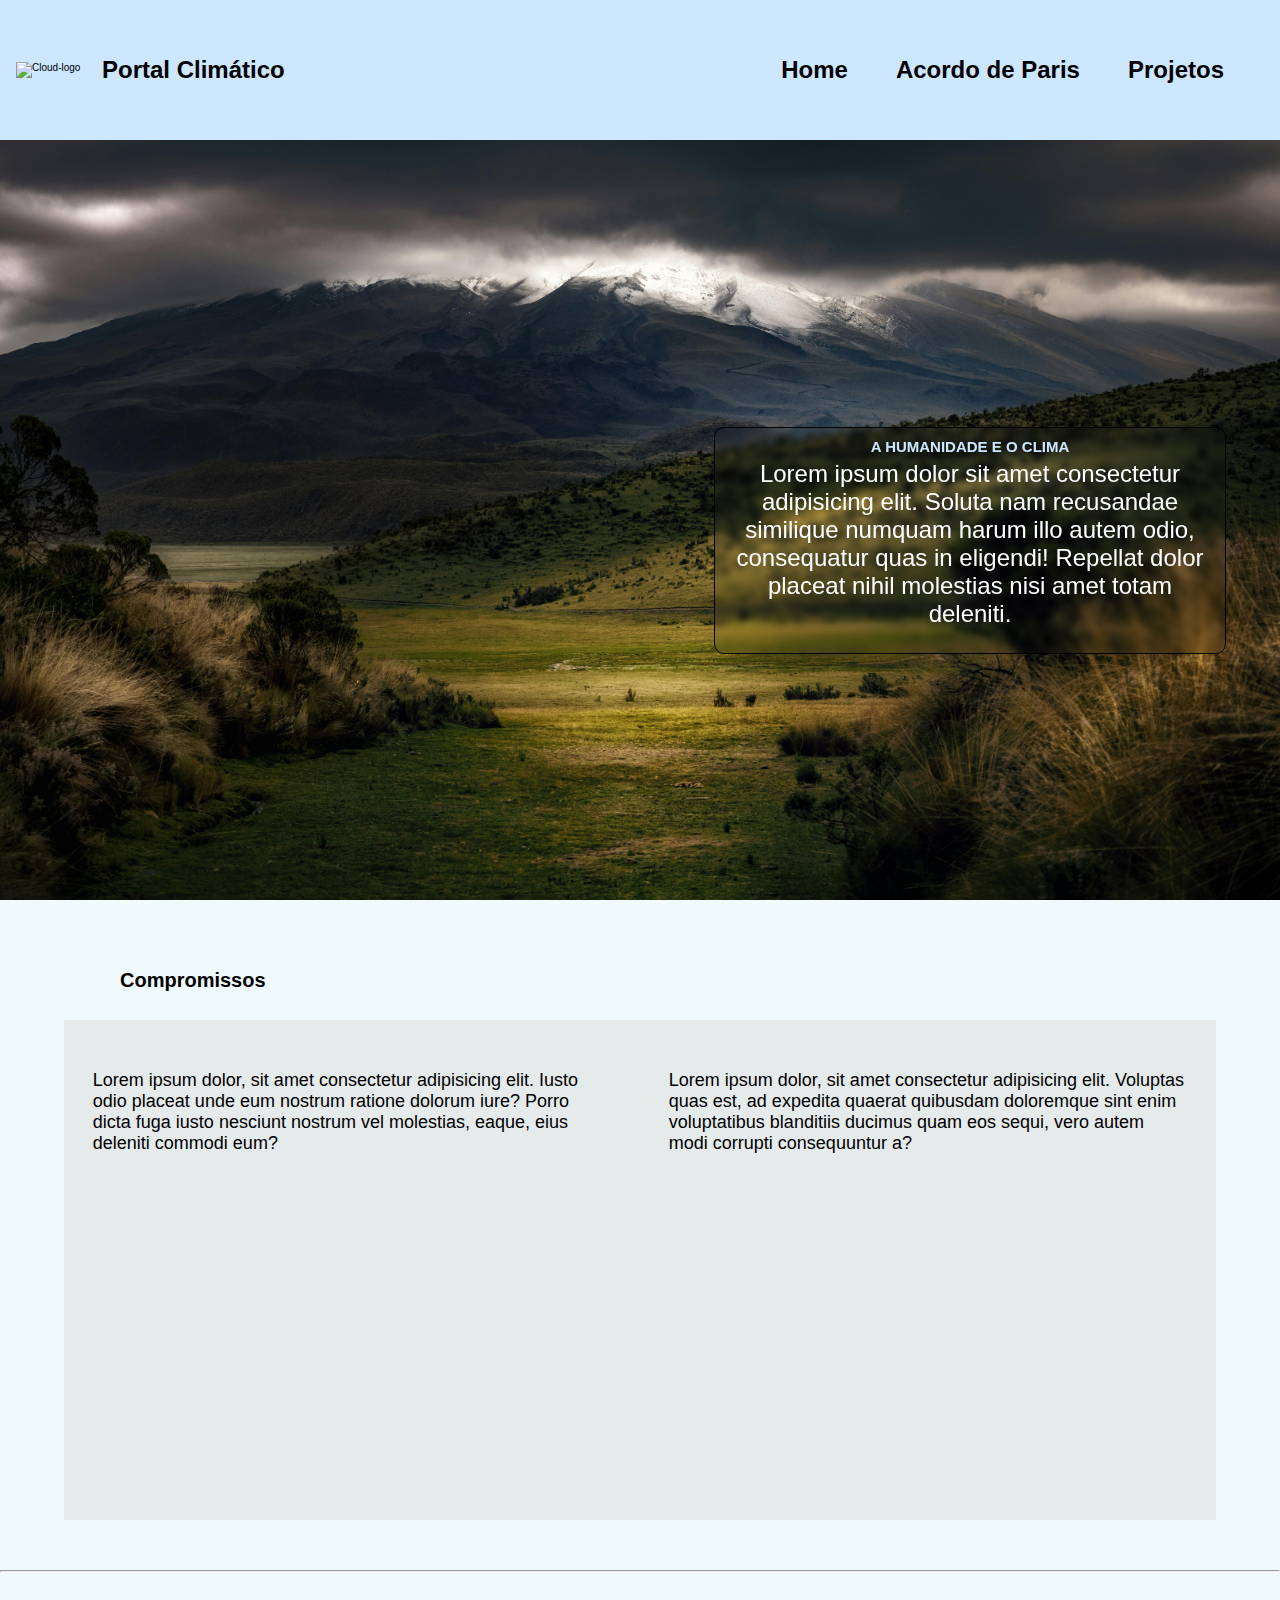
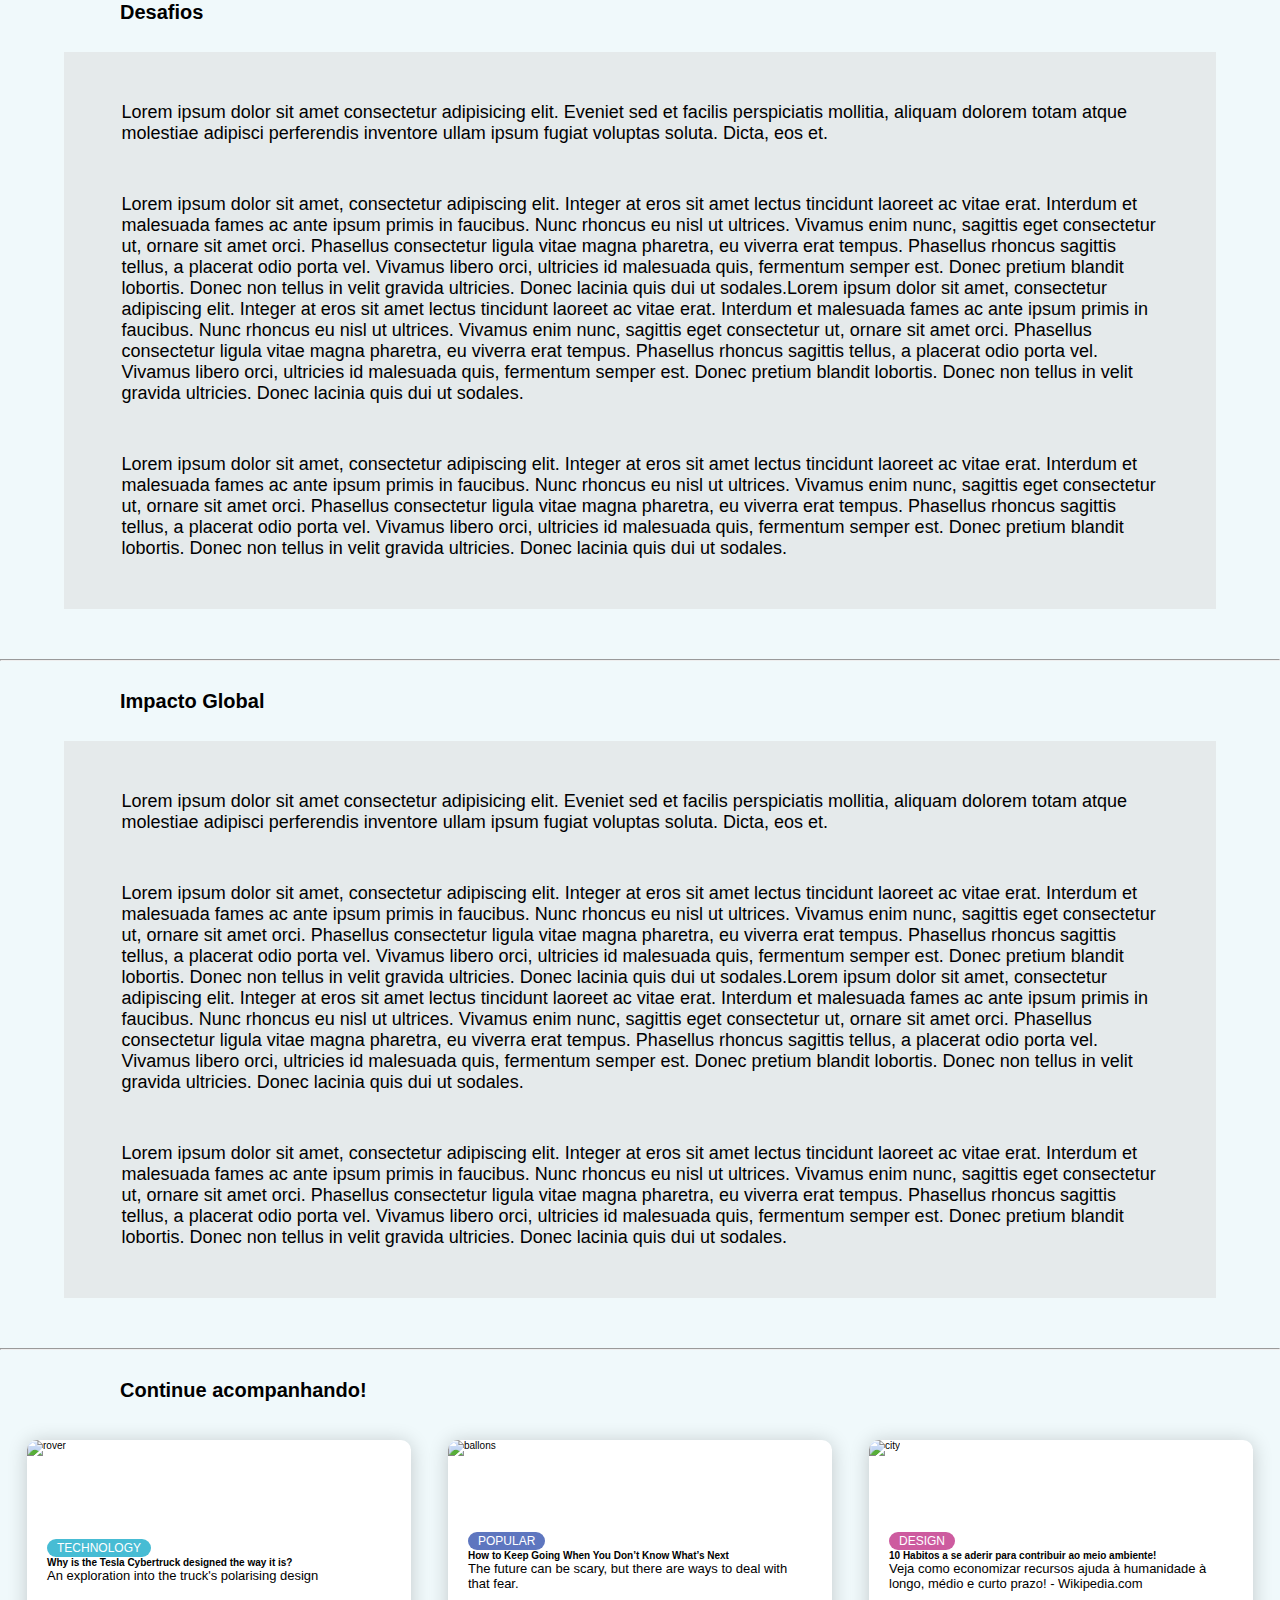
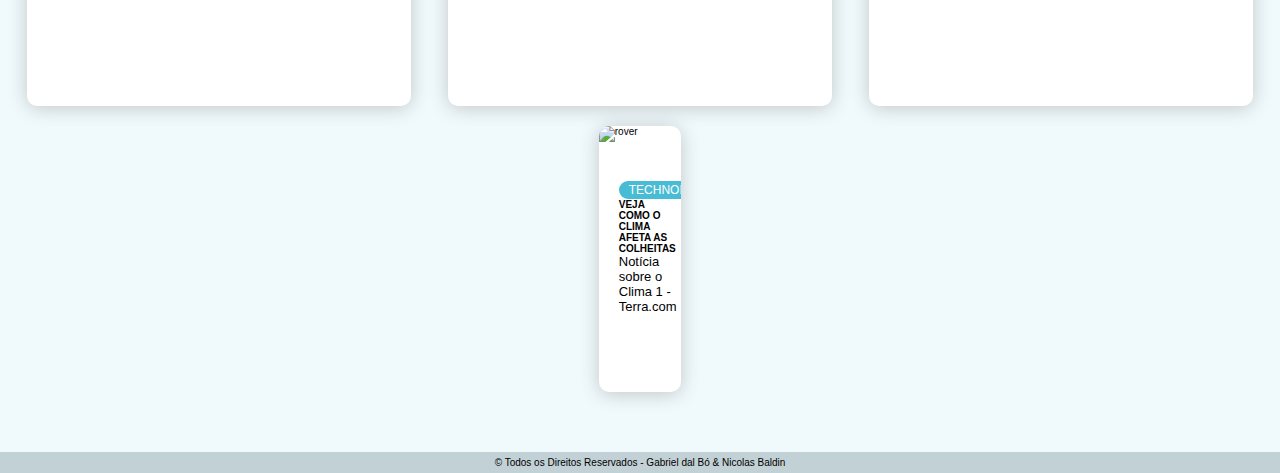
==== commit 06c8a6bd: "Adiciona alguns ajustes para o funcionamento do cabeçalho corretamente" ====
--- a/acordo.html
+++ b/acordo.html
@@ -8,6 +8,10 @@
       src="https://kit.fontawesome.com/051e1d8433.js"
       crossorigin="anonymous"
     ></script>
+    <link
+      rel="stylesheet"
+      href="https://fonts.googleapis.com/css2?family=Material+Symbols+Outlined:opsz,wght,FILL,GRAD@24,400,0,0"
+    />
     <title>Portal Climático - Explicação</title>
   </head>
   <body>
@@ -51,6 +55,8 @@
         </div>
       </nav>
     </header>
+    <div class="overlay"></div>
+
     <section>
       <div class="home-explicacao">
         <div class="card">
@@ -264,5 +270,6 @@
         &#169; Todos os Direitos Reservados - Gabriel dal Bó & Nicolas Baldin
       </p>
     </footer>
+    <script src="./JS/javascript.js" type="text/javascript"></script>
   </body>
 </html>
--- a/CSS/stylesheet.css
+++ b/CSS/stylesheet.css
@@ -121,8 +121,9 @@
   border-top: 1px solid black;
 }
 
-.side-menu .menu-section .menu-section-header {
+.side-menu .menu-section .menu-section-header a {
   font-weight: bold;
+  font-size: 2.4rem;
 }
 
 .side-menu .menu-section .menu-section-links {
@@ -134,7 +135,7 @@
 }
 
 .side-menu .menu-section .menu-section-links a {
-  font-size: 2.4rem;
+  font-size: 2rem;
 }
 
 /* Image Background Páginas */
@@ -515,7 +516,8 @@
   }
 
   .side-menu .menu-section:hover .menu-section-header {
-    background-color: #4b4c5b;
+    background-color: #afc7db;
+    transform: scale(110%);
   }
 
   .side-menu .menu-section:hover .menu-section-header a {
@@ -532,7 +534,7 @@
     transform: translateX(-50%) scaleY(0%);
     text-align: center;
     transition: 400ms;
-    background-color: #4b4c5b;
+    background-color: #afc7db;
     padding: 1.2rem;
     border-radius: 0.8rem;
   }
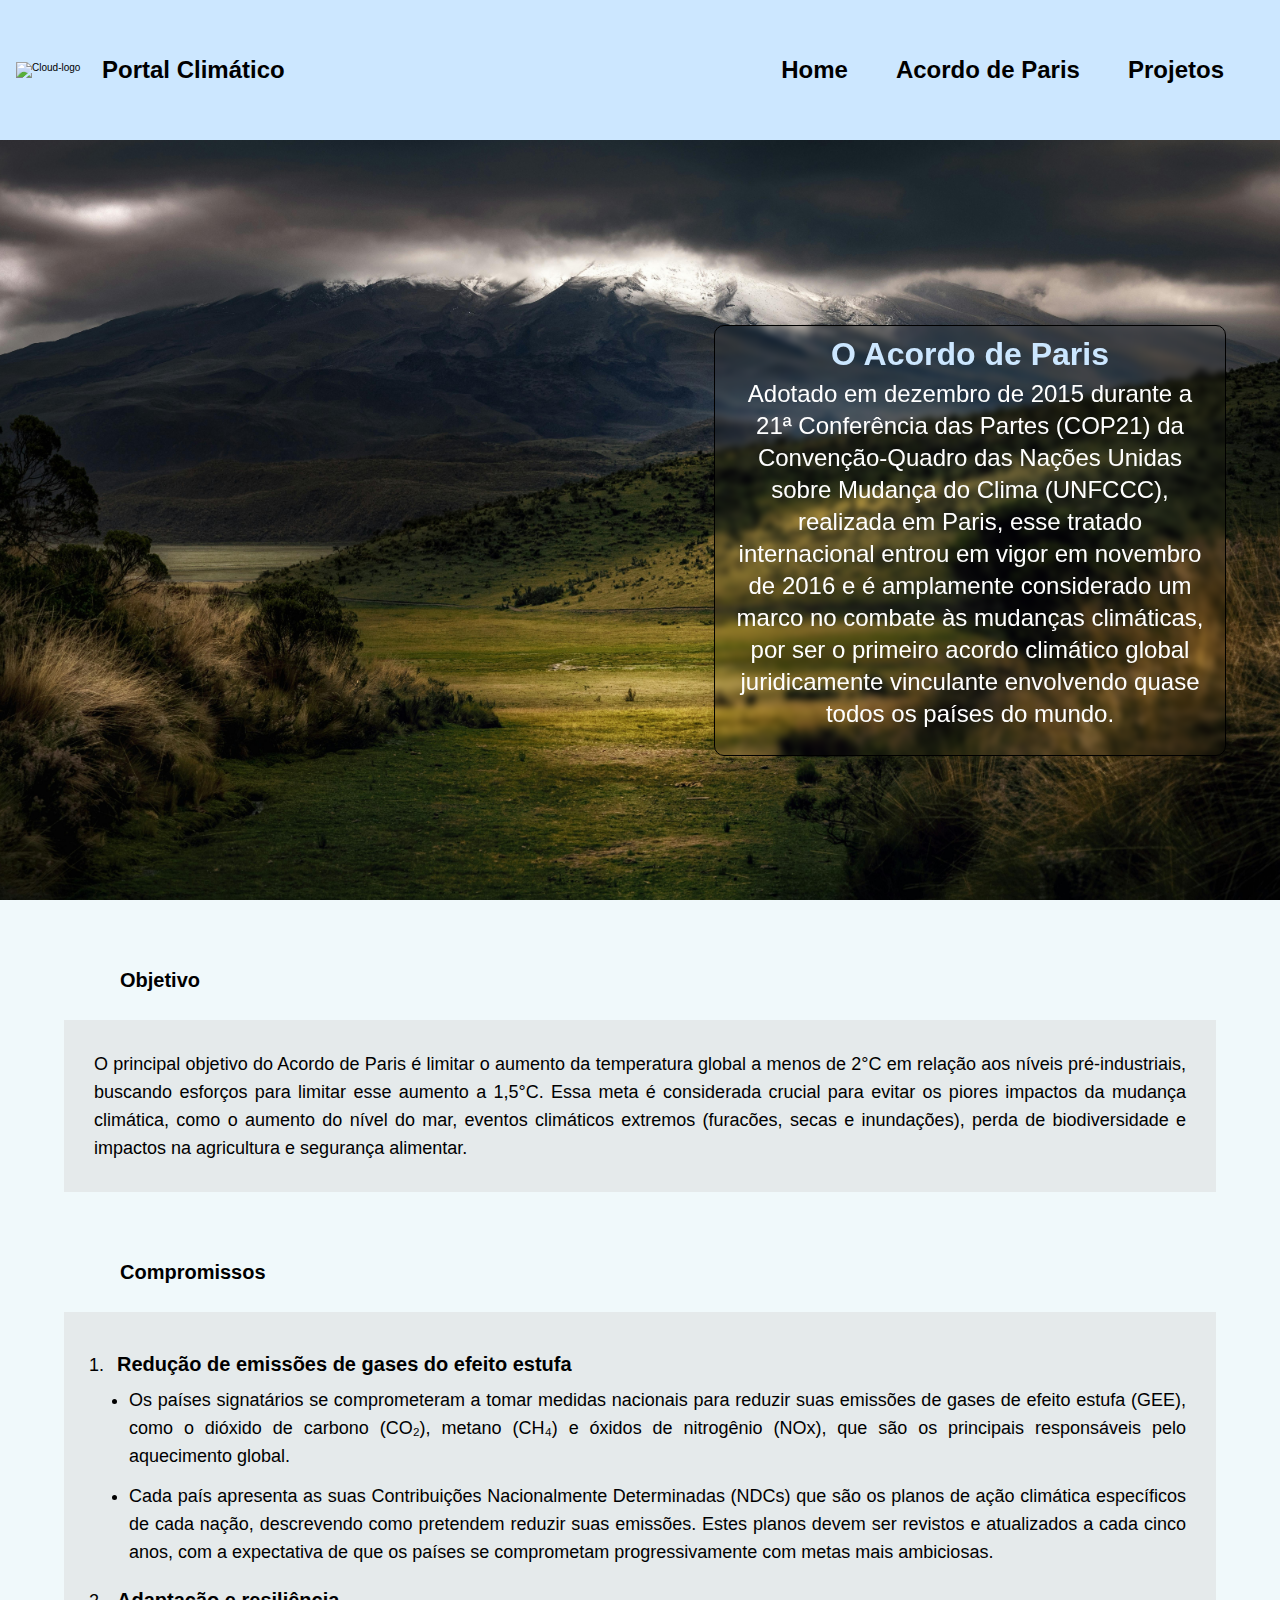
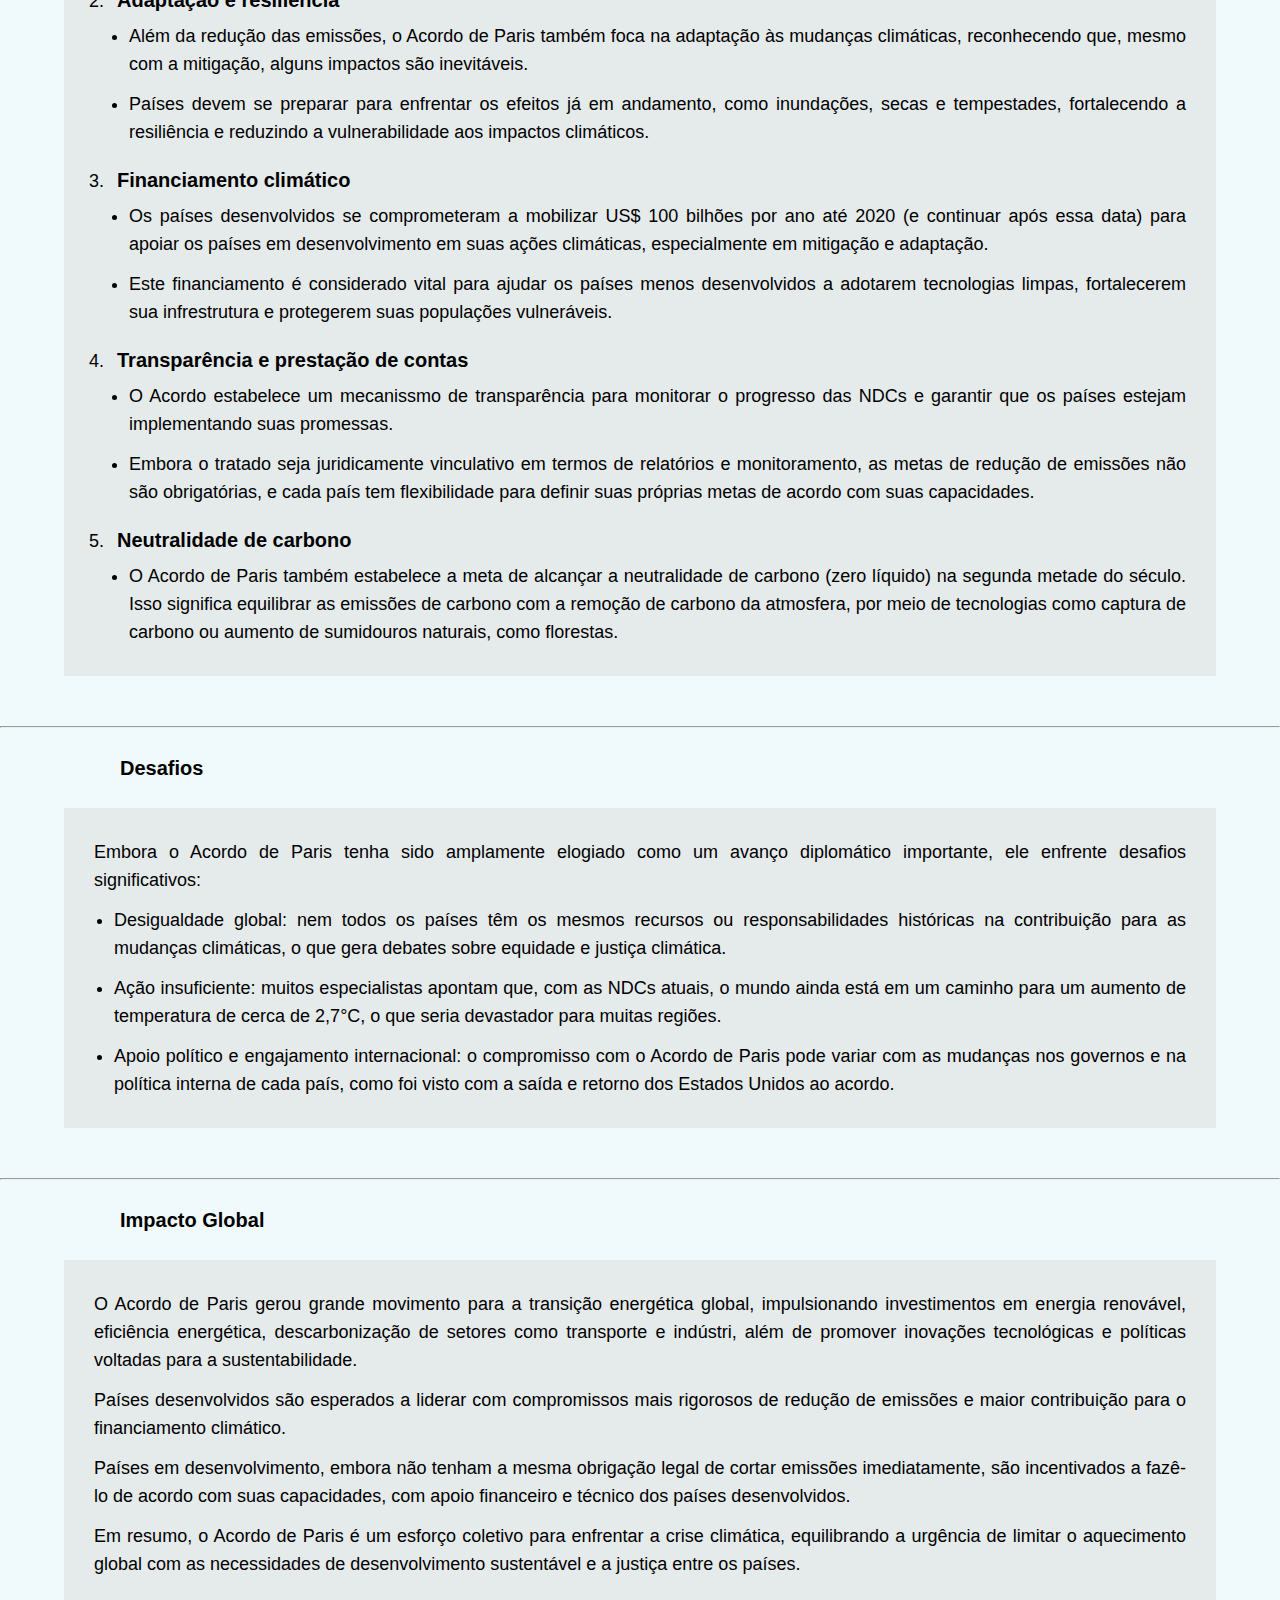
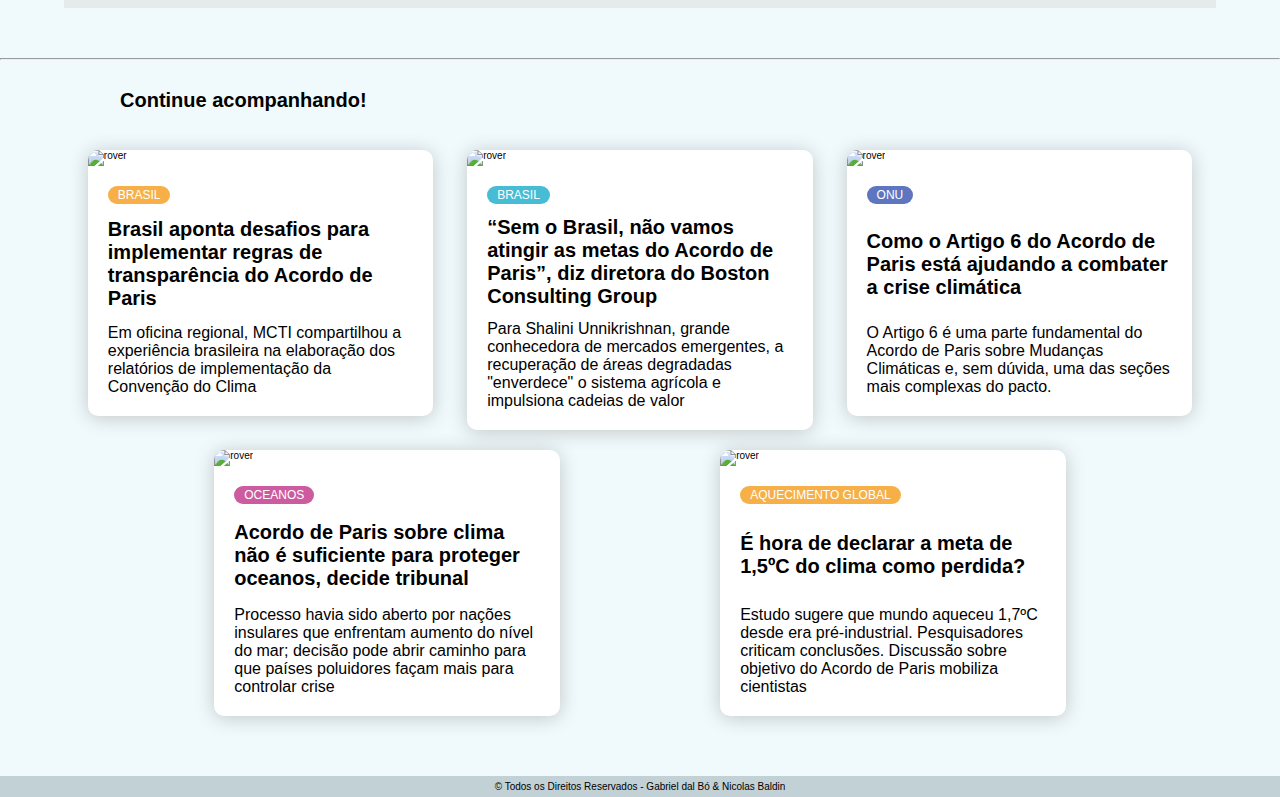
==== commit 2d5a8ad2: "Inseridas as notícias na página do acordo de paris" ====
--- a/acordo.html
+++ b/acordo.html
@@ -12,7 +12,7 @@
       rel="stylesheet"
       href="https://fonts.googleapis.com/css2?family=Material+Symbols+Outlined:opsz,wght,FILL,GRAD@24,400,0,0"
     />
-    <title>Portal Climático - Explicação</title>
+    <title>Portal Climático - Acordo de Paris</title>
   </head>
   <body>
     <header>
@@ -38,6 +38,7 @@
             <a href="./acordo.html">Acordo de Paris</a>
           </div>
           <div class="menu-section-links">
+            <a href="./acordo.html#objetivo">Objetivo</a>
             <a href="./acordo.html#compromissos">Compromissos</a>
             <a href="./acordo.html#desafios">Desafios</a>
             <a href="./acordo.html#impacto">Impacto Global</a>
@@ -61,14 +62,34 @@
       <div class="home-explicacao">
         <div class="card">
           <div class="initial-card">
-            <h2>A HUMANIDADE E O CLIMA</h2>
+            <h2>O Acordo de Paris</h2>
             <p>
-              Lorem ipsum dolor sit amet consectetur adipisicing elit. Soluta
-              nam recusandae similique numquam harum illo autem odio,
-              consequatur quas in eligendi! Repellat dolor placeat nihil
-              molestias nisi amet totam deleniti.
+              Adotado em dezembro de 2015 durante a 21ª Conferência das Partes
+              (COP21) da Convenção-Quadro das Nações Unidas sobre Mudança do
+              Clima (UNFCCC), realizada em Paris, esse tratado internacional
+              entrou em vigor em novembro de 2016 e é amplamente considerado um
+              marco no combate às mudanças climáticas, por ser o primeiro acordo
+              climático global juridicamente vinculante envolvendo quase todos
+              os países do mundo.
             </p>
           </div>
+        </div>
+      </div>
+      <div class="titulo-secao" id="objetivo">
+        <i class="fa-solid fa-check"></i>
+        <h1>Objetivo</h1>
+      </div>
+      <div class="container-corpo">
+        <div class="container-conteudo">
+          <p>
+            O principal objetivo do Acordo de Paris é limitar o aumento da
+            temperatura global a menos de 2°C em relação aos níveis
+            pré-industriais, buscando esforços para limitar esse aumento a
+            1,5°C. Essa meta é considerada crucial para evitar os piores
+            impactos da mudança climática, como o aumento do nível do mar,
+            eventos climáticos extremos (furacões, secas e inundações), perda de
+            biodiversidade e impactos na agricultura e segurança alimentar.
+          </p>
         </div>
       </div>
       <div class="titulo-secao" id="compromissos">
@@ -77,22 +98,90 @@
       </div>
       <div class="container-corpo">
         <div class="container-conteudo">
-          <div class="conteudo-esquerda">
-            <p>
-              Lorem ipsum dolor, sit amet consectetur adipisicing elit. Iusto
-              odio placeat unde eum nostrum ratione dolorum iure? Porro dicta
-              fuga iusto nesciunt nostrum vel molestias, eaque, eius deleniti
-              commodi eum?
-            </p>
-          </div>
-          <div class="conteudo-direita">
-            <p>
-              Lorem ipsum dolor, sit amet consectetur adipisicing elit. Voluptas
-              quas est, ad expedita quaerat quibusdam doloremque sint enim
-              voluptatibus blanditiis ducimus quam eos sequi, vero autem modi
-              corrupti consequuntur a?
-            </p>
-          </div>
+          <ol>
+            <li>
+              <h6>Redução de emissões de gases do efeito estufa</h6>
+              <ul>
+                <li>
+                  Os países signatários se comprometeram a tomar medidas
+                  nacionais para reduzir suas emissões de gases de efeito estufa
+                  (GEE), como o dióxido de carbono (CO₂), metano (CH₄) e óxidos
+                  de nitrogênio (NOx), que são os principais responsáveis pelo
+                  aquecimento global.
+                </li>
+                <li>
+                  Cada país apresenta as suas Contribuições Nacionalmente
+                  Determinadas (NDCs) que são os planos de ação climática
+                  específicos de cada nação, descrevendo como pretendem reduzir
+                  suas emissões. Estes planos devem ser revistos e atualizados a
+                  cada cinco anos, com a expectativa de que os países se
+                  comprometam progressivamente com metas mais ambiciosas.
+                </li>
+              </ul>
+            </li>
+            <li>
+              <h6>Adaptação e resiliência</h6>
+              <ul>
+                <li>
+                  Além da redução das emissões, o Acordo de Paris também foca na
+                  adaptação às mudanças climáticas, reconhecendo que, mesmo com
+                  a mitigação, alguns impactos são inevitáveis.
+                </li>
+                <li>
+                  Países devem se preparar para enfrentar os efeitos já em
+                  andamento, como inundações, secas e tempestades, fortalecendo
+                  a resiliência e reduzindo a vulnerabilidade aos impactos
+                  climáticos.
+                </li>
+              </ul>
+            </li>
+            <li>
+              <h6>Financiamento climático</h6>
+              <ul>
+                <li>
+                  Os países desenvolvidos se comprometeram a mobilizar US$ 100
+                  bilhões por ano até 2020 (e continuar após essa data) para
+                  apoiar os países em desenvolvimento em suas ações climáticas,
+                  especialmente em mitigação e adaptação.
+                </li>
+                <li>
+                  Este financiamento é considerado vital para ajudar os países
+                  menos desenvolvidos a adotarem tecnologias limpas,
+                  fortalecerem sua infrestrutura e protegerem suas populações
+                  vulneráveis.
+                </li>
+              </ul>
+            </li>
+            <li>
+              <h6>Transparência e prestação de contas</h6>
+              <ul>
+                <li>
+                  O Acordo estabelece um mecanissmo de transparência para
+                  monitorar o progresso das NDCs e garantir que os países
+                  estejam implementando suas promessas.
+                </li>
+                <li>
+                  Embora o tratado seja juridicamente vinculativo em termos de
+                  relatórios e monitoramento, as metas de redução de emissões
+                  não são obrigatórias, e cada país tem flexibilidade para
+                  definir suas próprias metas de acordo com suas capacidades.
+                </li>
+              </ul>
+            </li>
+            <li>
+              <h6>Neutralidade de carbono</h6>
+              <ul>
+                <li>
+                  O Acordo de Paris também estabelece a meta de alcançar a
+                  neutralidade de carbono (zero líquido) na segunda metade do
+                  século. Isso significa equilibrar as emissões de carbono com a
+                  remoção de carbono da atmosfera, por meio de tecnologias como
+                  captura de carbono ou aumento de sumidouros naturais, como
+                  florestas.
+                </li>
+              </ul>
+            </li>
+          </ol>
         </div>
       </div>
       <hr />
@@ -103,46 +192,29 @@
       <div class="container-corpo">
         <div class="container-conteudo">
           <p>
-            Lorem ipsum dolor sit amet consectetur adipisicing elit. Eveniet sed
-            et facilis perspiciatis mollitia, aliquam dolorem totam atque
-            molestiae adipisci perferendis inventore ullam ipsum fugiat voluptas
-            soluta. Dicta, eos et.
+            Embora o Acordo de Paris tenha sido amplamente elogiado como um
+            avanço diplomático importante, ele enfrente desafios significativos:
           </p>
 
-          <p>
-            Lorem ipsum dolor sit amet, consectetur adipiscing elit. Integer at
-            eros sit amet lectus tincidunt laoreet ac vitae erat. Interdum et
-            malesuada fames ac ante ipsum primis in faucibus. Nunc rhoncus eu
-            nisl ut ultrices. Vivamus enim nunc, sagittis eget consectetur ut,
-            ornare sit amet orci. Phasellus consectetur ligula vitae magna
-            pharetra, eu viverra erat tempus. Phasellus rhoncus sagittis tellus,
-            a placerat odio porta vel. Vivamus libero orci, ultricies id
-            malesuada quis, fermentum semper est. Donec pretium blandit
-            lobortis. Donec non tellus in velit gravida ultricies. Donec lacinia
-            quis dui ut sodales.Lorem ipsum dolor sit amet, consectetur
-            adipiscing elit. Integer at eros sit amet lectus tincidunt laoreet
-            ac vitae erat. Interdum et malesuada fames ac ante ipsum primis in
-            faucibus. Nunc rhoncus eu nisl ut ultrices. Vivamus enim nunc,
-            sagittis eget consectetur ut, ornare sit amet orci. Phasellus
-            consectetur ligula vitae magna pharetra, eu viverra erat tempus.
-            Phasellus rhoncus sagittis tellus, a placerat odio porta vel.
-            Vivamus libero orci, ultricies id malesuada quis, fermentum semper
-            est. Donec pretium blandit lobortis. Donec non tellus in velit
-            gravida ultricies. Donec lacinia quis dui ut sodales.
-          </p>
-
-          <p>
-            Lorem ipsum dolor sit amet, consectetur adipiscing elit. Integer at
-            eros sit amet lectus tincidunt laoreet ac vitae erat. Interdum et
-            malesuada fames ac ante ipsum primis in faucibus. Nunc rhoncus eu
-            nisl ut ultrices. Vivamus enim nunc, sagittis eget consectetur ut,
-            ornare sit amet orci. Phasellus consectetur ligula vitae magna
-            pharetra, eu viverra erat tempus. Phasellus rhoncus sagittis tellus,
-            a placerat odio porta vel. Vivamus libero orci, ultricies id
-            malesuada quis, fermentum semper est. Donec pretium blandit
-            lobortis. Donec non tellus in velit gravida ultricies. Donec lacinia
-            quis dui ut sodales.
-          </p>
+          <ul>
+            <li>
+              Desigualdade global: nem todos os países têm os mesmos recursos ou
+              responsabilidades históricas na contribuição para as mudanças
+              climáticas, o que gera debates sobre equidade e justiça climática.
+            </li>
+            <li>
+              Ação insuficiente: muitos especialistas apontam que, com as NDCs
+              atuais, o mundo ainda está em um caminho para um aumento de
+              temperatura de cerca de 2,7°C, o que seria devastador para muitas
+              regiões.
+            </li>
+            <li>
+              Apoio político e engajamento internacional: o compromisso com o
+              Acordo de Paris pode variar com as mudanças nos governos e na
+              política interna de cada país, como foi visto com a saída e
+              retorno dos Estados Unidos ao acordo.
+            </li>
+          </ul>
         </div>
       </div>
       <hr />
@@ -153,45 +225,30 @@
       <div class="container-corpo">
         <div class="container-conteudo">
           <p>
-            Lorem ipsum dolor sit amet consectetur adipisicing elit. Eveniet sed
-            et facilis perspiciatis mollitia, aliquam dolorem totam atque
-            molestiae adipisci perferendis inventore ullam ipsum fugiat voluptas
-            soluta. Dicta, eos et.
+            O Acordo de Paris gerou grande movimento para a transição energética
+            global, impulsionando investimentos em energia renovável, eficiência
+            energética, descarbonização de setores como transporte e indústri,
+            além de promover inovações tecnológicas e políticas voltadas para a
+            sustentabilidade.
           </p>
 
           <p>
-            Lorem ipsum dolor sit amet, consectetur adipiscing elit. Integer at
-            eros sit amet lectus tincidunt laoreet ac vitae erat. Interdum et
-            malesuada fames ac ante ipsum primis in faucibus. Nunc rhoncus eu
-            nisl ut ultrices. Vivamus enim nunc, sagittis eget consectetur ut,
-            ornare sit amet orci. Phasellus consectetur ligula vitae magna
-            pharetra, eu viverra erat tempus. Phasellus rhoncus sagittis tellus,
-            a placerat odio porta vel. Vivamus libero orci, ultricies id
-            malesuada quis, fermentum semper est. Donec pretium blandit
-            lobortis. Donec non tellus in velit gravida ultricies. Donec lacinia
-            quis dui ut sodales.Lorem ipsum dolor sit amet, consectetur
-            adipiscing elit. Integer at eros sit amet lectus tincidunt laoreet
-            ac vitae erat. Interdum et malesuada fames ac ante ipsum primis in
-            faucibus. Nunc rhoncus eu nisl ut ultrices. Vivamus enim nunc,
-            sagittis eget consectetur ut, ornare sit amet orci. Phasellus
-            consectetur ligula vitae magna pharetra, eu viverra erat tempus.
-            Phasellus rhoncus sagittis tellus, a placerat odio porta vel.
-            Vivamus libero orci, ultricies id malesuada quis, fermentum semper
-            est. Donec pretium blandit lobortis. Donec non tellus in velit
-            gravida ultricies. Donec lacinia quis dui ut sodales.
+            Países desenvolvidos são esperados a liderar com compromissos mais
+            rigorosos de redução de emissões e maior contribuição para o
+            financiamento climático.
+          </p>
+          <p>
+            Países em desenvolvimento, embora não tenham a mesma obrigação legal
+            de cortar emissões imediatamente, são incentivados a fazê-lo de
+            acordo com suas capacidades, com apoio financeiro e técnico dos
+            países desenvolvidos.
           </p>
 
           <p>
-            Lorem ipsum dolor sit amet, consectetur adipiscing elit. Integer at
-            eros sit amet lectus tincidunt laoreet ac vitae erat. Interdum et
-            malesuada fames ac ante ipsum primis in faucibus. Nunc rhoncus eu
-            nisl ut ultrices. Vivamus enim nunc, sagittis eget consectetur ut,
-            ornare sit amet orci. Phasellus consectetur ligula vitae magna
-            pharetra, eu viverra erat tempus. Phasellus rhoncus sagittis tellus,
-            a placerat odio porta vel. Vivamus libero orci, ultricies id
-            malesuada quis, fermentum semper est. Donec pretium blandit
-            lobortis. Donec non tellus in velit gravida ultricies. Donec lacinia
-            quis dui ut sodales.
+            Em resumo, o Acordo de Paris é um esforço coletivo para enfrentar a
+            crise climática, equilibrando a urgência de limitar o aquecimento
+            global com as necessidades de desenvolvimento sustentável e a
+            justiça entre os países.
           </p>
         </div>
       </div>
@@ -202,66 +259,123 @@
       </div>
       <div class="container-corpo">
         <div class="container-noticias">
-          <div class="card-image">
-            <div class="card-header">
-              <img
-                src="https://c0.wallpaperflare.com/preview/483/210/436/car-green-4x4-jeep.jpg"
-                alt="rover"
-              />
-            </div>
-            <div class="card-body">
-              <span class="tag tag-teal">Technology</span>
-              <h4>Why is the Tesla Cybertruck designed the way it is?</h4>
-              <p>An exploration into the truck's polarising design</p>
-            </div>
-          </div>
-          <div class="card-image">
-            <div class="card-header">
-              <img
-                src="https://www.newsbtc.com/wp-content/uploads/2020/06/mesut-kaya-LcCdl__-kO0-unsplash-scaled.jpg"
-                alt="ballons"
-              />
-            </div>
-            <div class="card-body">
-              <span class="tag tag-purple">Popular</span>
-              <h4>How to Keep Going When You Don’t Know What’s Next</h4>
-              <p>
-                The future can be scary, but there are ways to deal with that
-                fear.
-              </p>
-            </div>
-          </div>
-          <div class="card-image">
-            <div class="card-header">
-              <img
-                src="https://images6.alphacoders.com/312/thumb-1920-312773.jpg"
-                alt="city"
-              />
-            </div>
-            <div class="card-body">
-              <span class="tag tag-pink">Design</span>
-              <h4>10 Habitos a se aderir para contribuir ao meio ambiente!</h4>
-              <p>
-                Veja como economizar recursos ajuda à humanidade à longo, médio
-                e curto prazo! - Wikipedia.com
-              </p>
-            </div>
-          </div>
-          <div class="container-noticias">
-            <div class="card-image">
-              <div class="card-header">
-                <img
-                  src="https://c0.wallpaperflare.com/preview/483/210/436/car-green-4x4-jeep.jpg"
-                  alt="rover"
-                />
-              </div>
-              <div class="card-body">
-                <span class="tag tag-teal">Technology</span>
-                <h4>VEJA COMO O CLIMA AFETA AS COLHEITAS</h4>
-                <p>Notícia sobre o Clima 1 - Terra.com</p>
-              </div>
-            </div>
-          </div>
+          <a
+            target="_blank"
+            href="https://www.gov.br/mcti/pt-br/acompanhe-o-mcti/noticias/2024/04/brasil-aponta-desafios-para-implementar-regras-de-transparencia-do-acordo-de-paris"
+            class="card-image"
+          >
+            <div class="card-header">
+              <img
+                src="https://www.gov.br/mcti/pt-br/acompanhe-o-mcti/noticias/2024/04/brasil-aponta-desafios-para-implementar-regras-de-transparencia-do-acordo-de-paris/close-up-green-planet-your-hands-save-earth-1.jpg/@@images/c90dcb08-ab2e-460e-a16f-1a4bd1ebddce.jpeg"
+                alt="rover"
+              />
+            </div>
+            <div class="card-body">
+              <span class="tag tag-yellow">Brasil</span>
+              <h4>
+                Brasil aponta desafios para implementar regras de transparência
+                do Acordo de Paris
+              </h4>
+              <p>
+                Em oficina regional, MCTI compartilhou a experiência brasileira
+                na elaboração dos relatórios de implementação da Convenção do
+                Clima
+              </p>
+            </div>
+          </a>
+          <a
+            target="_blank"
+            href="https://forbes.com.br/forbesagro/2024/09/sem-o-brasil-nao-vamos-atingir-as-metas-do-acordo-de-paris-diz-diretora-do-boston-consulting-group/"
+            class="card-image"
+          >
+            <div class="card-header">
+              <img
+                src="https://forbes.com.br/wp-content/uploads/2024/09/agro_shaliniuk_17set24_-768x512.jpg"
+                alt="rover"
+              />
+            </div>
+            <div class="card-body">
+              <span class="tag tag-teal">Brasil</span>
+              <h4>
+                “Sem o Brasil, não vamos atingir as metas do Acordo de Paris”,
+                diz diretora do Boston Consulting Group
+              </h4>
+              <p>
+                Para Shalini Unnikrishnan, grande conhecedora de mercados
+                emergentes, a recuperação de áreas degradadas "enverdece" o
+                sistema agrícola e impulsiona cadeias de valor
+              </p>
+            </div>
+          </a>
+          <a
+            target="_blank"
+            href="https://www.unep.org/pt-br/noticias-e-reportagens/video/como-o-artigo-6-do-acordo-de-paris-esta-ajudando-combater-crise"
+            class="card-image"
+          >
+            <div class="card-header">
+              <img
+                src="https://cdn.unenvironment.org/styles/article_billboard_image/s3/2024-08/Banner.jpg?h=a01cf4bb&amp;itok=c_RHUvGO"
+                alt="rover"
+              />
+            </div>
+            <div class="card-body">
+              <span class="tag tag-purple">ONU</span>
+              <h4>
+                Como o Artigo 6 do Acordo de Paris está ajudando a combater a
+                crise climática
+              </h4>
+              <p>
+                O Artigo 6 é uma parte fundamental do Acordo de Paris sobre
+                Mudanças Climáticas e, sem dúvida, uma das seções mais complexas
+                do pacto.
+              </p>
+            </div>
+          </a>
+          <a
+            target="_blank"
+            href="https://www.cnnbrasil.com.br/internacional/acordo-de-paris-sobre-clima-nao-e-suficiente-para-proteger-oceanos-decide-tribunal/"
+            class="card-image"
+          >
+            <div class="card-header">
+              <img
+                src="https://www.cnnbrasil.com.br/wp-content/uploads/sites/12/2023/05/robert-linder-vK2wXKkb3Wc-unsplash.jpg?w=640&h=480&crop=1&quality=85"
+                alt="rover"
+              />
+            </div>
+            <div class="card-body">
+              <span class="tag tag-pink">Oceanos</span>
+              <h4>
+                Acordo de Paris sobre clima não é suficiente para proteger
+                oceanos, decide tribunal
+              </h4>
+              <p>
+                Processo havia sido aberto por nações insulares que enfrentam
+                aumento do nível do mar; decisão pode abrir caminho para que
+                países poluidores façam mais para controlar crise
+              </p>
+            </div>
+          </a>
+          <a
+            target="_blank"
+            href="https://www.nexojornal.com.br/expresso/2024/02/10/meta-15oc-acordo-de-paris-perdida-aquecimento-global"
+            class="card-image"
+          >
+            <div class="card-header">
+              <img
+                src="https://nexo-uploads-beta.s3.amazonaws.com/wp-content/uploads/images/2024/02/09180224/2024-02-08T022529Z_459814747_RC2PX5ACYEGA_RTRMADP_3_ARGENTINA-WEATHER-1-scaled.jpg"
+                alt="rover"
+              />
+            </div>
+            <div class="card-body">
+              <span class="tag tag-yellow">Aquecimento global</span>
+              <h4>É hora de declarar a meta de 1,5ºC do clima como perdida?</h4>
+              <p>
+                Estudo sugere que mundo aqueceu 1,7ºC desde era pré-industrial.
+                Pesquisadores criticam conclusões. Discussão sobre objetivo do
+                Acordo de Paris mobiliza cientistas
+              </p>
+            </div>
+          </a>
         </div>
       </div>
     </section>
--- a/CSS/stylesheet.css
+++ b/CSS/stylesheet.css
@@ -227,11 +227,13 @@
   color: #ffff;
   font-size: x-large;
   margin: 5px 5px 15px 5px;
+  line-height: 3.2rem; /* Aumentada a altura da linha para uma melhor experiência de leitura do card */
 }
 
 .initial-card h2 {
   color: #cce7ff;
   text-align: center;
+  font-size: 3.2rem; /* Aumentada a fonte do título do card principal */
 }
 
 .initial-card-home p {
@@ -274,17 +276,57 @@
 
 .container-conteudo {
   width: 90%;
-  min-height: 500px;
+  /* min-height: 500px; Acho melhor não pré dimensionar a altura desse container porque o item pode ter um conteúdo menor*/
   height: fit-content;
   background-color: #d9d9d976;
   align-self: center;
+  padding: 3rem;
+  font-size: 1.8rem;
+  line-height: 2.8rem;
+  text-align: justify;
+  /* Flex pra colocar espaçamento entre os parágrafos */
+  display: flex;
+  flex-direction: column;
+  gap: 1.2rem;
 }
 
 .container-conteudo p {
-  font-size: large;
-  width: 90%;
-  /*  margin: 50px 70px; */
-  margin: 5rem auto;
+  width: 100%;
+  /*  margin: 50px 70px; Substituído pelo padding no container-conteudo*/
+}
+
+/* Estilização de listas de itens no conteúdo da página */
+
+.container-conteudo ol {
+  display: flex;
+  flex-direction: column;
+  gap: 1.2rem;
+  padding-inline-start: 1.5rem;
+}
+
+.container-conteudo h6 {
+  font-size: 2rem;
+  margin: 0.8rem;
+}
+
+.container-conteudo ul {
+  margin-left: 2rem;
+  list-style: disc;
+  display: flex;
+  flex-direction: column;
+  gap: 1.2rem;
+}
+
+.container-conteudo a {
+  color: black;
+}
+
+/* Estilização do conteúdo dos projetos */
+
+.container-conteudo .projeto {
+  display: flex;
+  flex-direction: column;
+  gap: 1.2rem;
 }
 
 /* Duas colunas Seção Acordo de Paris */
@@ -361,18 +403,27 @@
 
 /* CARD NOTÍCÍAS + ANIMAÇÃO */
 .container-noticias {
+  width: 90%;
+  height: 100%;
   display: flex;
   justify-content: space-evenly;
   flex-wrap: wrap;
 }
 .card-image {
+  height: 100%;
   margin: 10px;
   background-color: #fff;
   border-radius: 10px;
   box-shadow: 0 2px 20px rgba(0, 0, 0, 0.2);
   overflow: hidden;
   /* width: 300px; Melhor não usar valor fixo pra não quebrar a responsividade */
-  width: 30%;
+  width: auto;
+  max-width: 30%;
+
+  /* Tira estilo de hiperlink de todo o card */
+  text-transform: none;
+  text-decoration: none;
+  color: black;
 
   transition: transform 0.5s;
 
@@ -409,10 +460,12 @@
   height: 200px;
   object-fit: cover;
 }
+
 .card-body {
   display: flex;
   flex-direction: column;
-  justify-content: center;
+  justify-content: space-between;
+  gap: 1.2rem;
   align-items: flex-start;
   padding: 20px;
   min-height: 250px;
@@ -441,9 +494,15 @@
   background-color: #f6b047;
 }
 
+.card-body h4 {
+  width: 100%;
+  font-size: 2rem;
+}
+
 .card-body p {
-  font-size: 13px;
-  margin: 0 0 40px;
+  width: 100%;
+  font-size: 1.6rem;
+  /* margin: 0 0 40px; */
 }
 
 /* Página Projetos */
@@ -469,7 +528,7 @@
   padding: 5px;
 }
 
-/* Responsividade */
+/* Responsividade do mobile para o desktop */
 
 @media (min-width: 768px) {
   /* Menu */
@@ -551,3 +610,41 @@
     transform: translateX(-50%) scaleY(100%);
   }
 }
+
+/* Responsividade do desktop para o mobile */
+
+@media (max-width: 768px) {
+  .card {
+    width: 100%;
+    margin: 0;
+  }
+
+  .initial-card {
+    width: 100%;
+    margin: 0;
+    border: 0;
+  }
+
+  .container-conteudo {
+    width: 100%;
+  }
+
+  .container-conteudo .projeto h6 {
+    text-align: center;
+    font-size: 1.8rem;
+  }
+
+  .container-conteudo .projeto p {
+    font-size: 1.6rem;
+  }
+
+  .card-image {
+    max-width: 40%;
+  }
+}
+
+@media (max-width: 600px) {
+  .card-image {
+    max-width: 100%;
+  }
+}
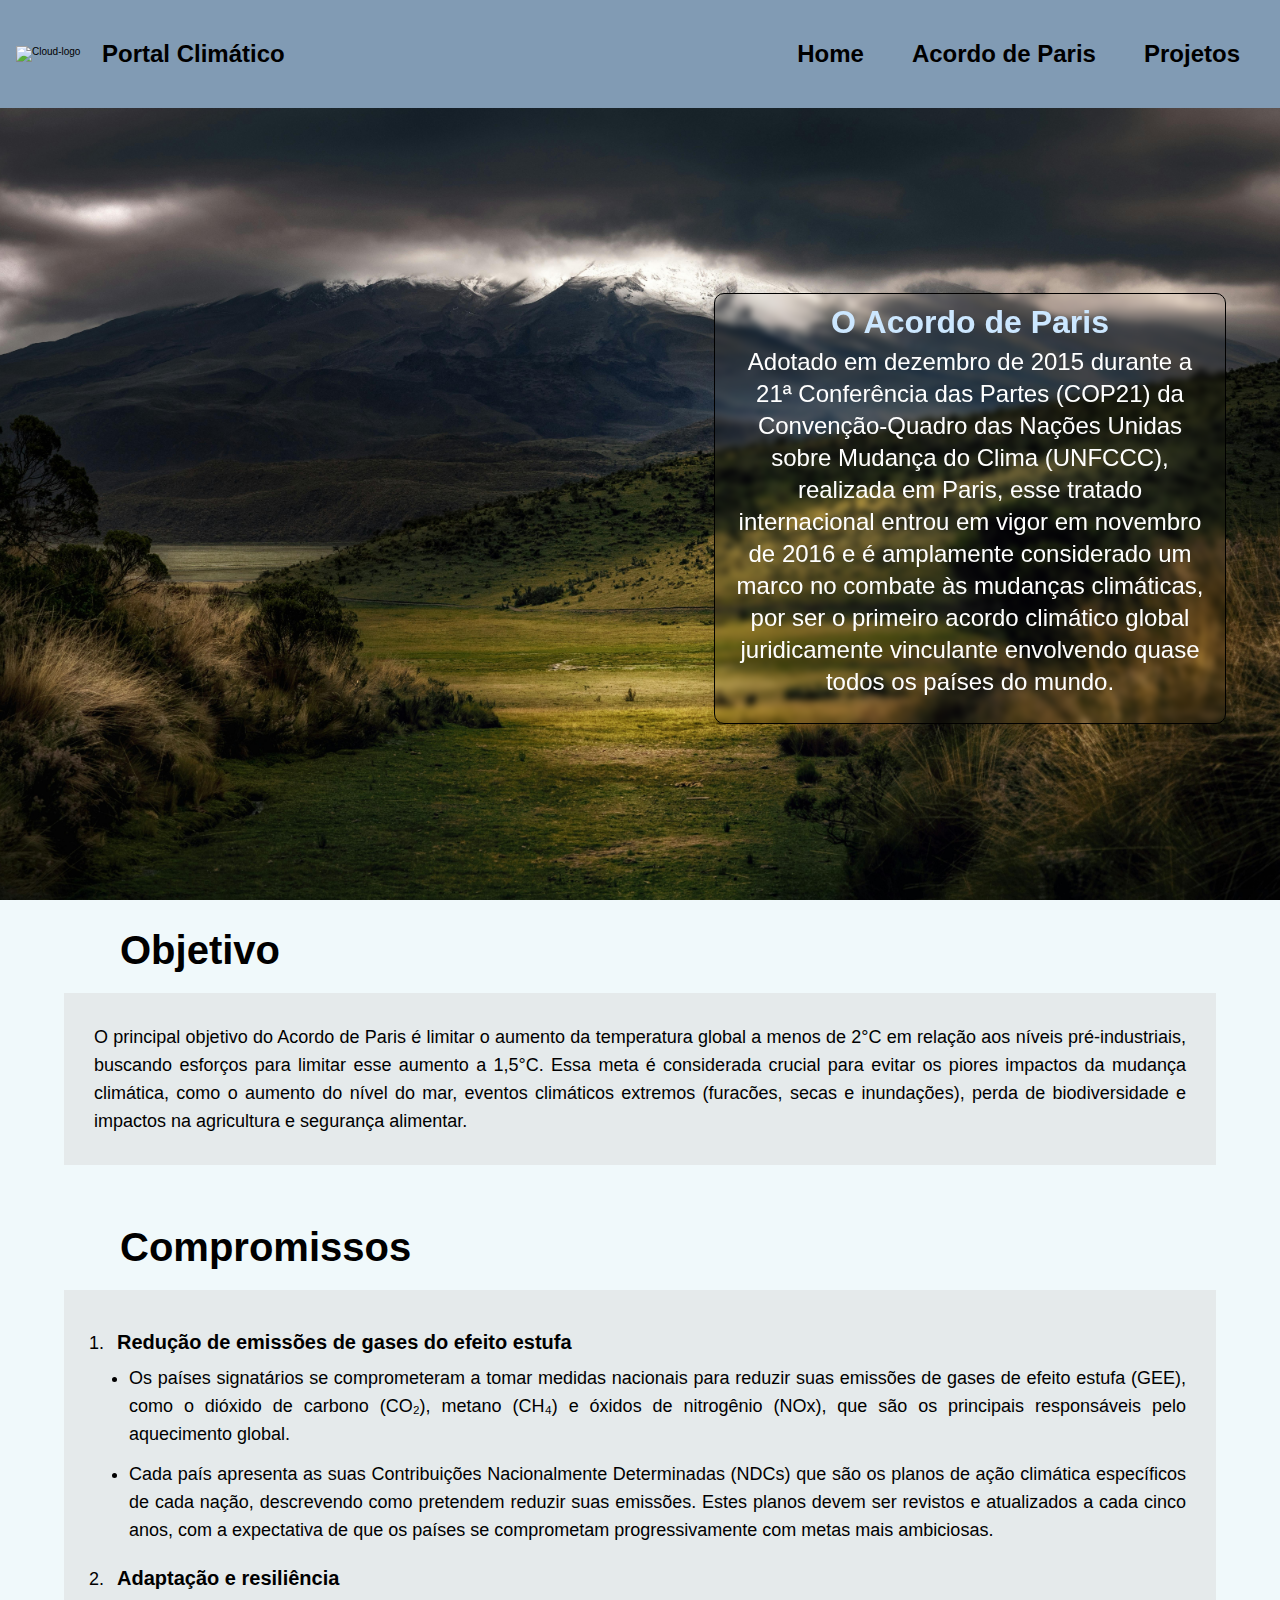
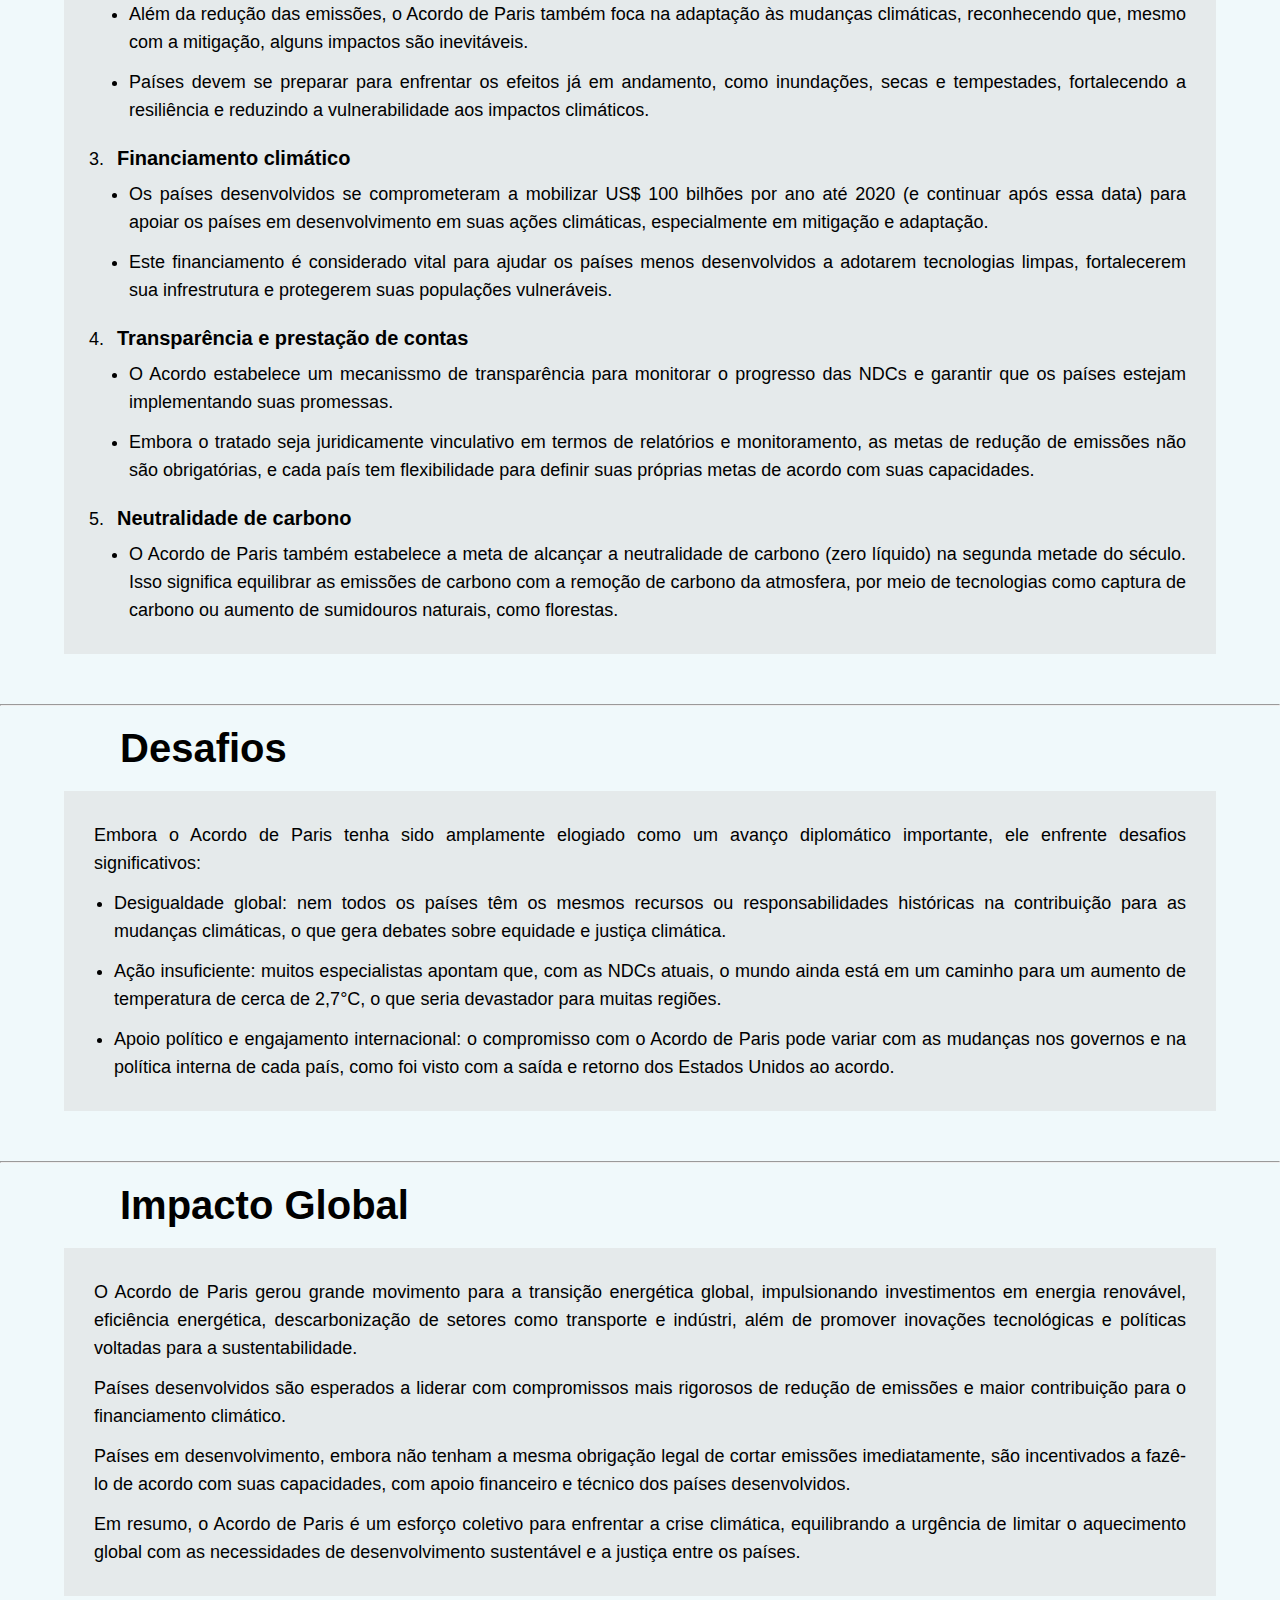
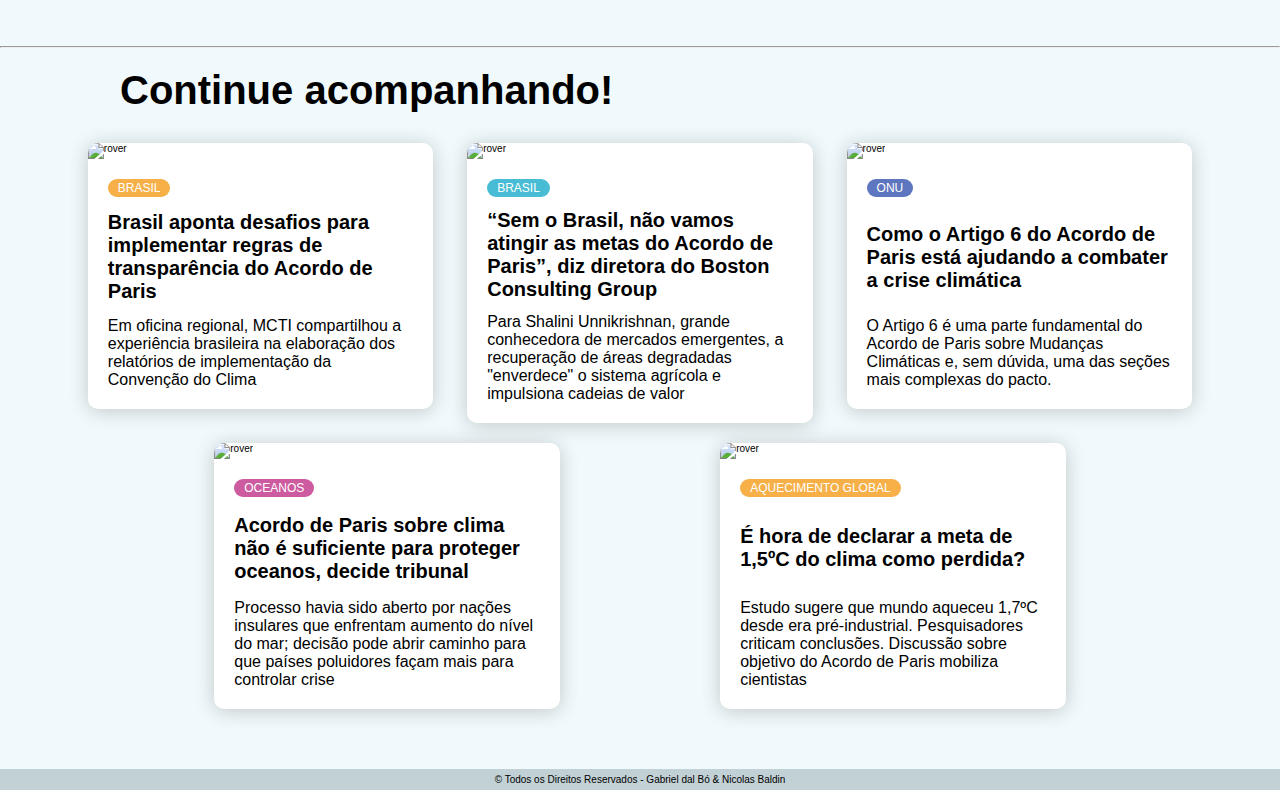
==== commit 4c8f6e7e: "Alteração Cores + Botão Close Side Menu" ====
--- a/acordo.html
+++ b/acordo.html
@@ -23,6 +23,7 @@
       <button class="material-symbols-outlined button-menu">menu</button>
       <nav class="side-menu">
         <h2>Portal Climático</h2>
+        <button class="close-menu"><i class="fa-regular fa-circle-xmark"></i></button>
         <div class="menu-section">
           <div class="menu-section-header">
             <a href="./">Home</a>
@@ -38,7 +39,6 @@
             <a href="./acordo.html">Acordo de Paris</a>
           </div>
           <div class="menu-section-links">
-            <a href="./acordo.html#objetivo">Objetivo</a>
             <a href="./acordo.html#compromissos">Compromissos</a>
             <a href="./acordo.html#desafios">Desafios</a>
             <a href="./acordo.html#impacto">Impacto Global</a>
@@ -50,8 +50,9 @@
             <a href="./projetos.html">Projetos</a>
           </div>
           <div class="menu-section-links">
-            <a href="./projetos.html#futuros">Em Andamento</a>
+            <a href="./projetos.html#andamento">Em Andamento</a>
             <a href="./projetos.html#futuros">Futuros</a>
+            <a href="./projetos.html#brasil">Brasil</a>
           </div>
         </div>
       </nav>
--- a/CSS/stylesheet.css
+++ b/CSS/stylesheet.css
@@ -2,10 +2,16 @@
   margin: 0;
   padding: 0;
   box-sizing: border-box;
+  scroll-behavior: smooth;
 }
 
 :root {
   font-size: 62.5%;
+}
+
+/* Removido Scrollbar Chrome, Safari, Opera */
+body::-webkit-scrollbar{
+  display: none;
 }
 
 body {
@@ -13,12 +19,12 @@
   background-color: #f0f9fb;
   margin: 0px;
   font-family: "Gill Sans", "Gill Sans MT", Calibri, "Trebuchet MS", sans-serif;
+  overflow-y: scroll;
 }
 
 header {
   width: 100%;
-  padding: 1.6rem;
-  background: #cce7ff;
+  background: #819bb4;
   display: flex;
   align-items: center;
   justify-content: space-between;
@@ -29,6 +35,7 @@
   align-items: center;
   justify-content: space-between;
   gap: 1.6rem;
+  padding: 1.6rem;
   text-decoration: none;
   color: black;
 }
@@ -41,15 +48,35 @@
   font-size: 2.4rem;
 }
 
-header .button-menu {
+header .button-menu{
   font-size: 2.8rem;
   margin-left: calc(4.5-1.2) rem;
-  padding: 0.8rem;
+  padding: 1rem;
   border-radius: 0.8rem;
   transition: 400ms;
   background-color: transparent;
   border: none;
   color: black;
+}
+
+header .button-menu:hover{
+  cursor: pointer;
+}
+
+.close-menu{
+
+  padding: 1rem;
+  font-size: 3rem;
+  display: flex;
+  justify-content: left;
+  background: none;
+  width: fit-content;
+  border: 0px;
+
+}
+
+.close-menu:hover{
+  cursor: pointer;
 }
 
 header .button-menu:active {
@@ -65,7 +92,7 @@
   background: rgba(0, 0, 0, 0.7);
   overflow: hidden;
   transition: 400ms;
-
+  z-index: 1000;
   opacity: 0;
   visibility: hidden;
 }
@@ -81,10 +108,10 @@
   position: fixed;
   top: 0;
   right: 0;
-  background-color: #cce7ff;
+  background-color: #819bb4;
   padding: 2rem 2.4rem;
   overflow: hidden;
-  z-index: 10;
+  z-index: 1001;
 
   display: flex;
   flex-direction: column;
@@ -124,6 +151,7 @@
 .side-menu .menu-section .menu-section-header a {
   font-weight: bold;
   font-size: 2.4rem;
+  color: black;
 }
 
 .side-menu .menu-section .menu-section-links {
@@ -136,6 +164,7 @@
 
 .side-menu .menu-section .menu-section-links a {
   font-size: 2rem;
+  color: black;
 }
 
 /* Image Background Páginas */
@@ -200,7 +229,7 @@
   flex-direction: column;
   backdrop-filter: blur(10px);
   /*   width: 450px; Melhor não usar valor fixo pra não quebrar a responsividade*/
-  width: 80%;
+  width: 50%;
   height: fit-content;
   align-items: center;
   padding: 10px;
@@ -238,14 +267,16 @@
 
 .initial-card-home p {
   text-align: center;
-  color: #ffff;
+  color: #000000;
   font-size: x-large;
   margin: 5px 5px 15px 5px;
+  line-height: 3.2rem;
 }
 
 .initial-card-home h2 {
-  color: #8facc6;
+  color: #0f202f;
   text-align: center;
+  font-size: 3.2rem;
 }
 
 /* Definição Containers de Seções nas páginas */
@@ -266,6 +297,7 @@
   width: 50%;
   margin: 10px 0px 10px 70px;
   padding: 10px;
+  font-size: 20px;
 }
 
 .titulo-secao i {
@@ -374,7 +406,7 @@
   font-size: 20px;
   margin: 0px 10px 0px 0px;
 }
-
+ 
 .active,
 .accordion:hover {
   background-color: rgb(155, 187, 227);
@@ -394,11 +426,18 @@
 
 .panel {
   width: 87%;
-  padding: 0 18px;
+  display: flex;
+  justify-content: center;
+  text-align: center;
   background-color: white;
   max-height: 0;
   overflow: hidden;
   transition: max-height 0.2s ease-out;
+}
+
+.panel p{
+  width: 90%;
+  margin: 10px 10px 10px 10px;
 }
 
 /* CARD NOTÍCÍAS + ANIMAÇÃO */
@@ -416,7 +455,6 @@
   border-radius: 10px;
   box-shadow: 0 2px 20px rgba(0, 0, 0, 0.2);
   overflow: hidden;
-  /* width: 300px; Melhor não usar valor fixo pra não quebrar a responsividade */
   width: auto;
   max-width: 30%;
 
@@ -511,12 +549,47 @@
   display: flex;
   flex-direction: column;
   align-items: center;
+  text-align: center;
+  margin-top: 100px;
+
 }
 
 .image-map img {
   /* width: 600px; Melhor não usar valor fixo pra não quebrar a responsividade*/
-  width: 100%;
-  margin: 0px 0px 50px 0px;
+  width: 70%;
+  margin: 50px 0px 10px 0px;
+  transition: transform 0.5s;
+  cursor: pointer;
+
+  &::after {
+    position: absolute;
+    top: 0;
+    left: 0;
+    width: 100%;
+    height: 100%;
+    transition: opacity 2s cubic-bezier(0.165, 0.84, 0.44, 1);
+    box-shadow: 0 8px 17px 0 rgba(0, 0, 0, 0.2),
+      0 6px 20px 0 rgba(0, 0, 0, 0.15);
+    content: "";
+    opacity: 0;
+    z-index: -1;
+  }
+
+  &:hover,
+  &:focus {
+    transform: scale3d(1.026, 1.026, 1);
+
+    &::after {
+      opacity: 1;
+    }
+  }
+}
+
+.image-map p{
+
+  font-size: 12px;
+  font-style: italic
+
 }
 
 /* RODAPÉ */
@@ -538,7 +611,12 @@
   }
 
   .overlay,
-  header button.button-menu {
+  header button.button-menu{
+    display: none;
+  }
+
+  .overlay,
+  header button.close-menu{
     display: none;
   }
 
@@ -562,7 +640,6 @@
   }
 
   .side-menu .menu-section {
-    display: inline-block;
     position: relative;
     overflow: visible;
   }
@@ -580,7 +657,7 @@
   }
 
   .side-menu .menu-section:hover .menu-section-header a {
-    color: white;
+    color: #263b4d;
     transition: 400ms;
   }
 
@@ -603,7 +680,7 @@
   }
 
   .side-menu .menu-section .menu-section-links a {
-    color: white;
+    color: black;
   }
 
   .side-menu .menu-section:hover .menu-section-links {
@@ -619,12 +696,29 @@
     margin: 0;
   }
 
+  .side-menu h2 {
+    display: none;
+  }
+
   .initial-card {
     width: 100%;
     margin: 0;
     border: 0;
   }
 
+  .initial-card-home{
+    width: 80%;
+    margin: 0;
+  }
+
+  .initial-card-home h2{
+    color: #2b3b6c;
+  }
+
+  .initial-card-home p{
+    color: black;
+  }
+
   .container-conteudo {
     width: 100%;
   }
@@ -641,6 +735,17 @@
   .card-image {
     max-width: 40%;
   }
+
+  .titulo-secao {
+    display: flex;
+    align-items: center;
+    justify-content: center;
+    width: 90%;
+    margin: 10px 0px 10px 0px;
+    padding: 10px;
+    font-size: 20px;
+  }
+
 }
 
 @media (max-width: 600px) {
